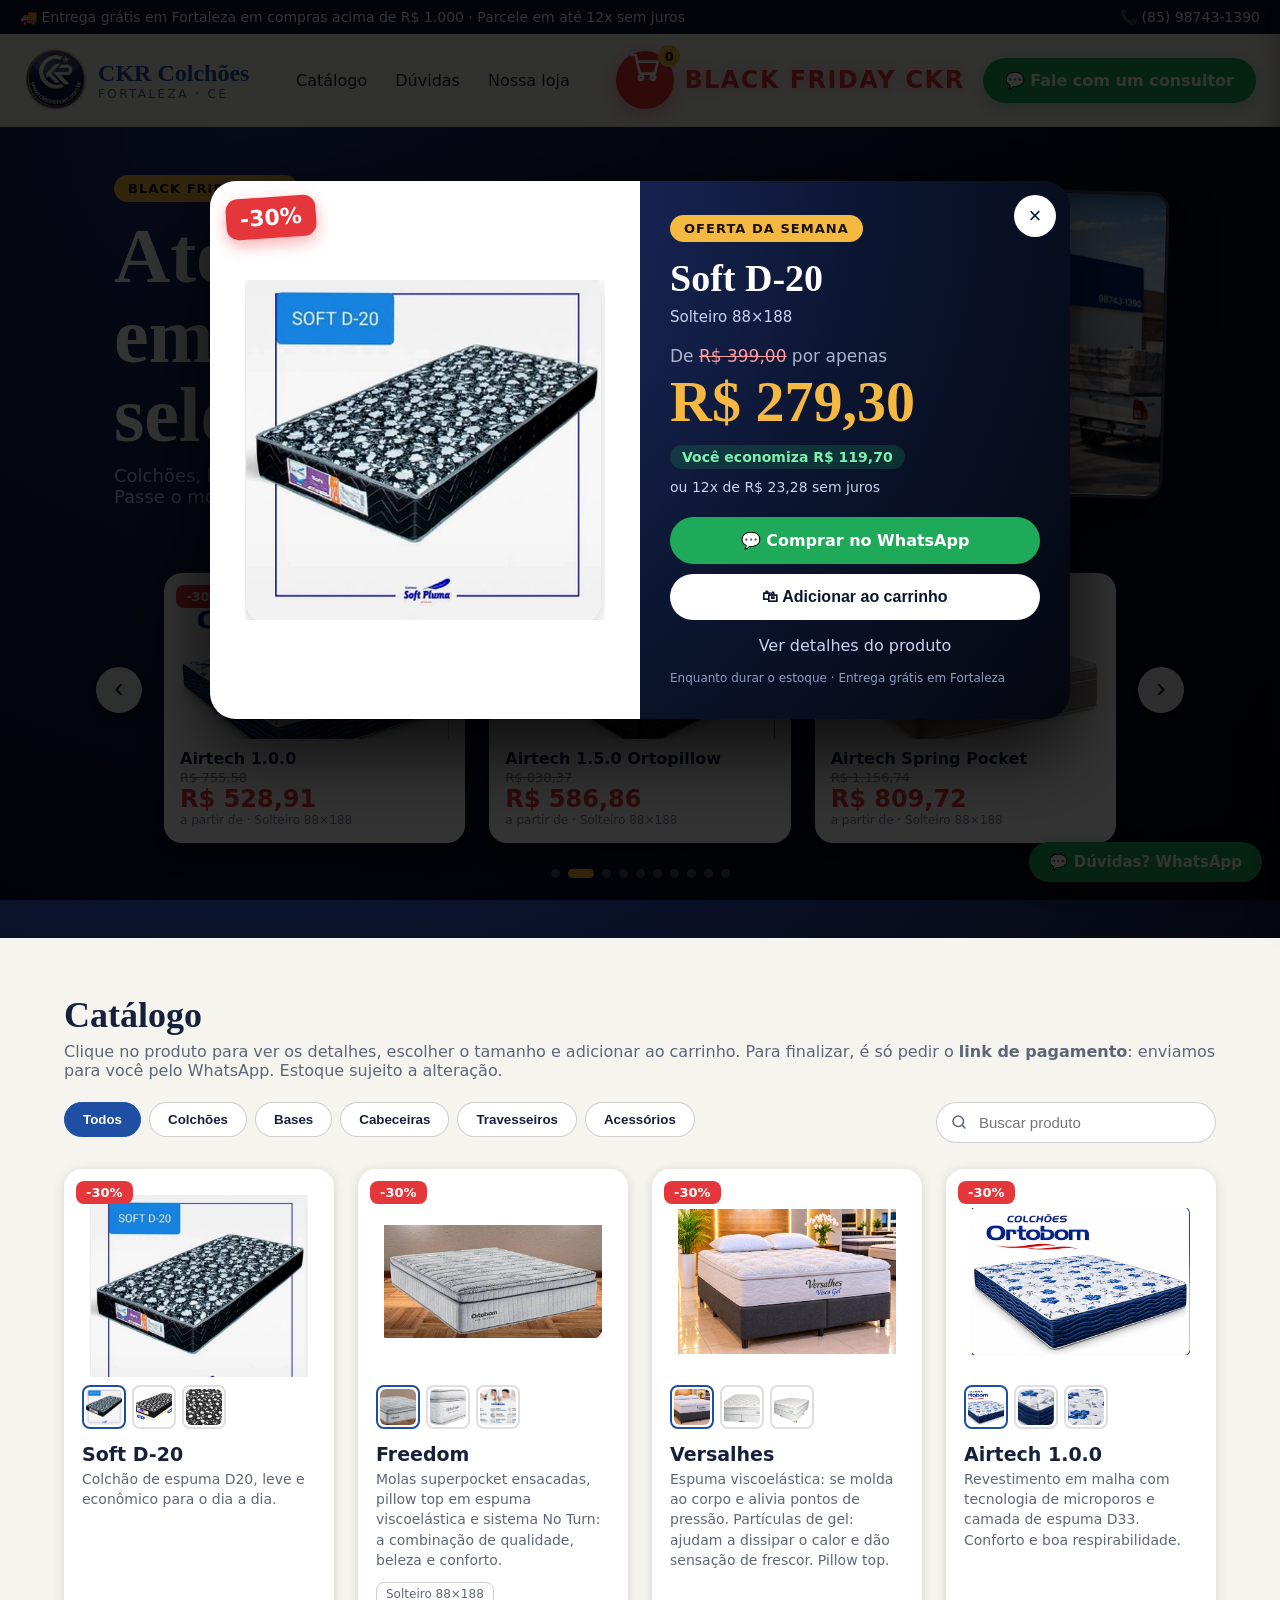
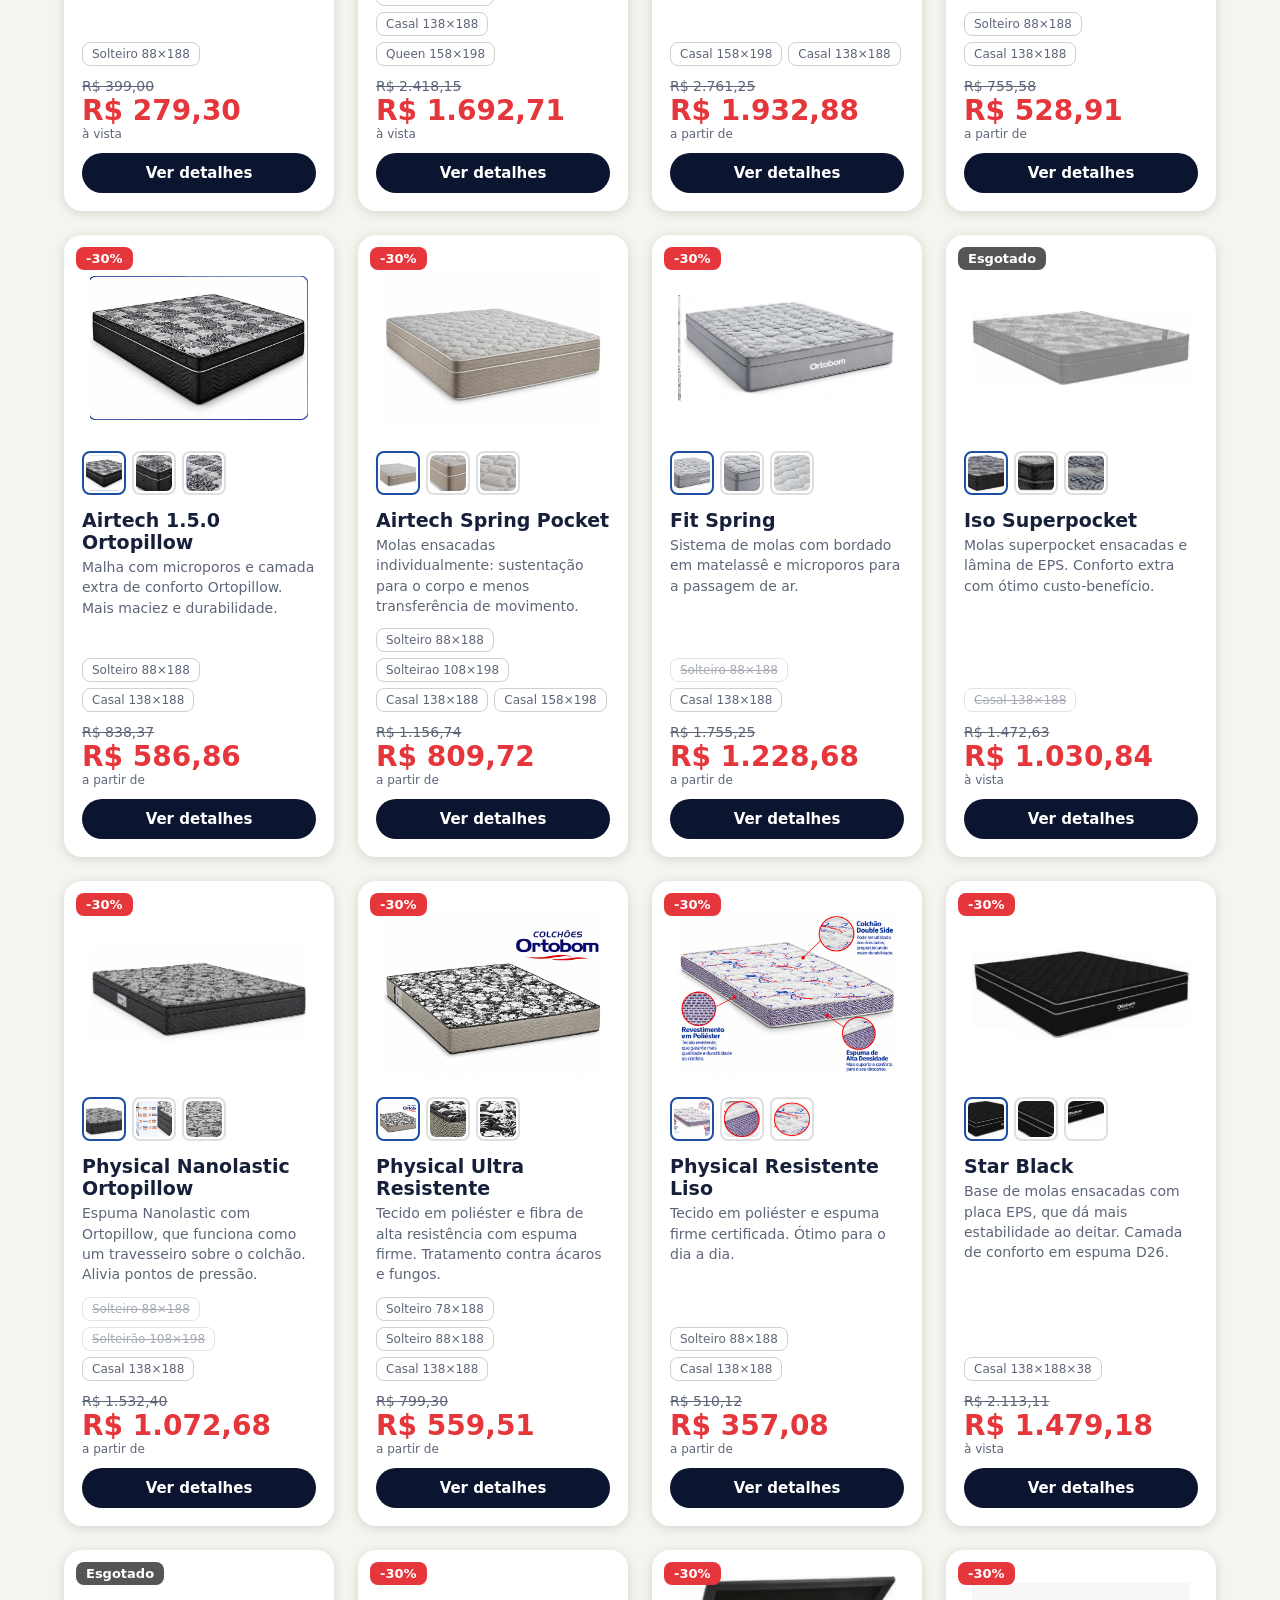
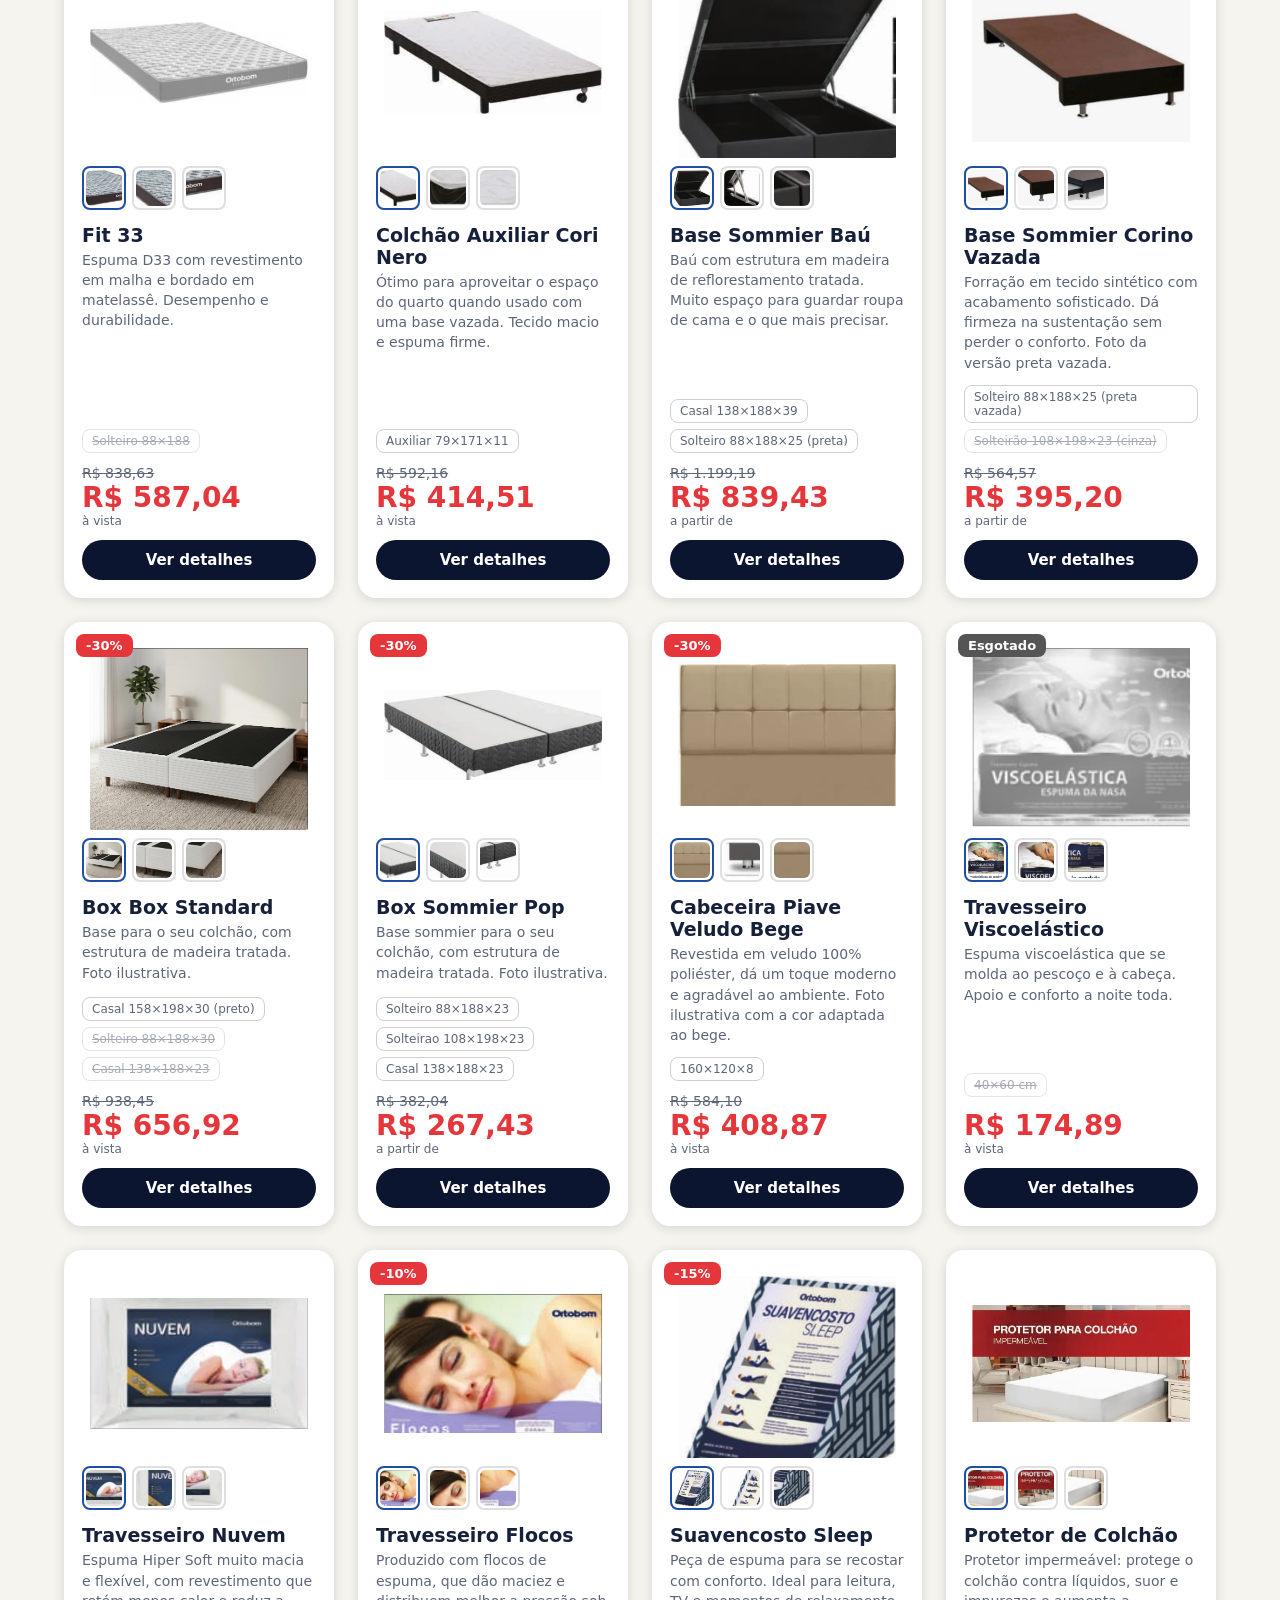
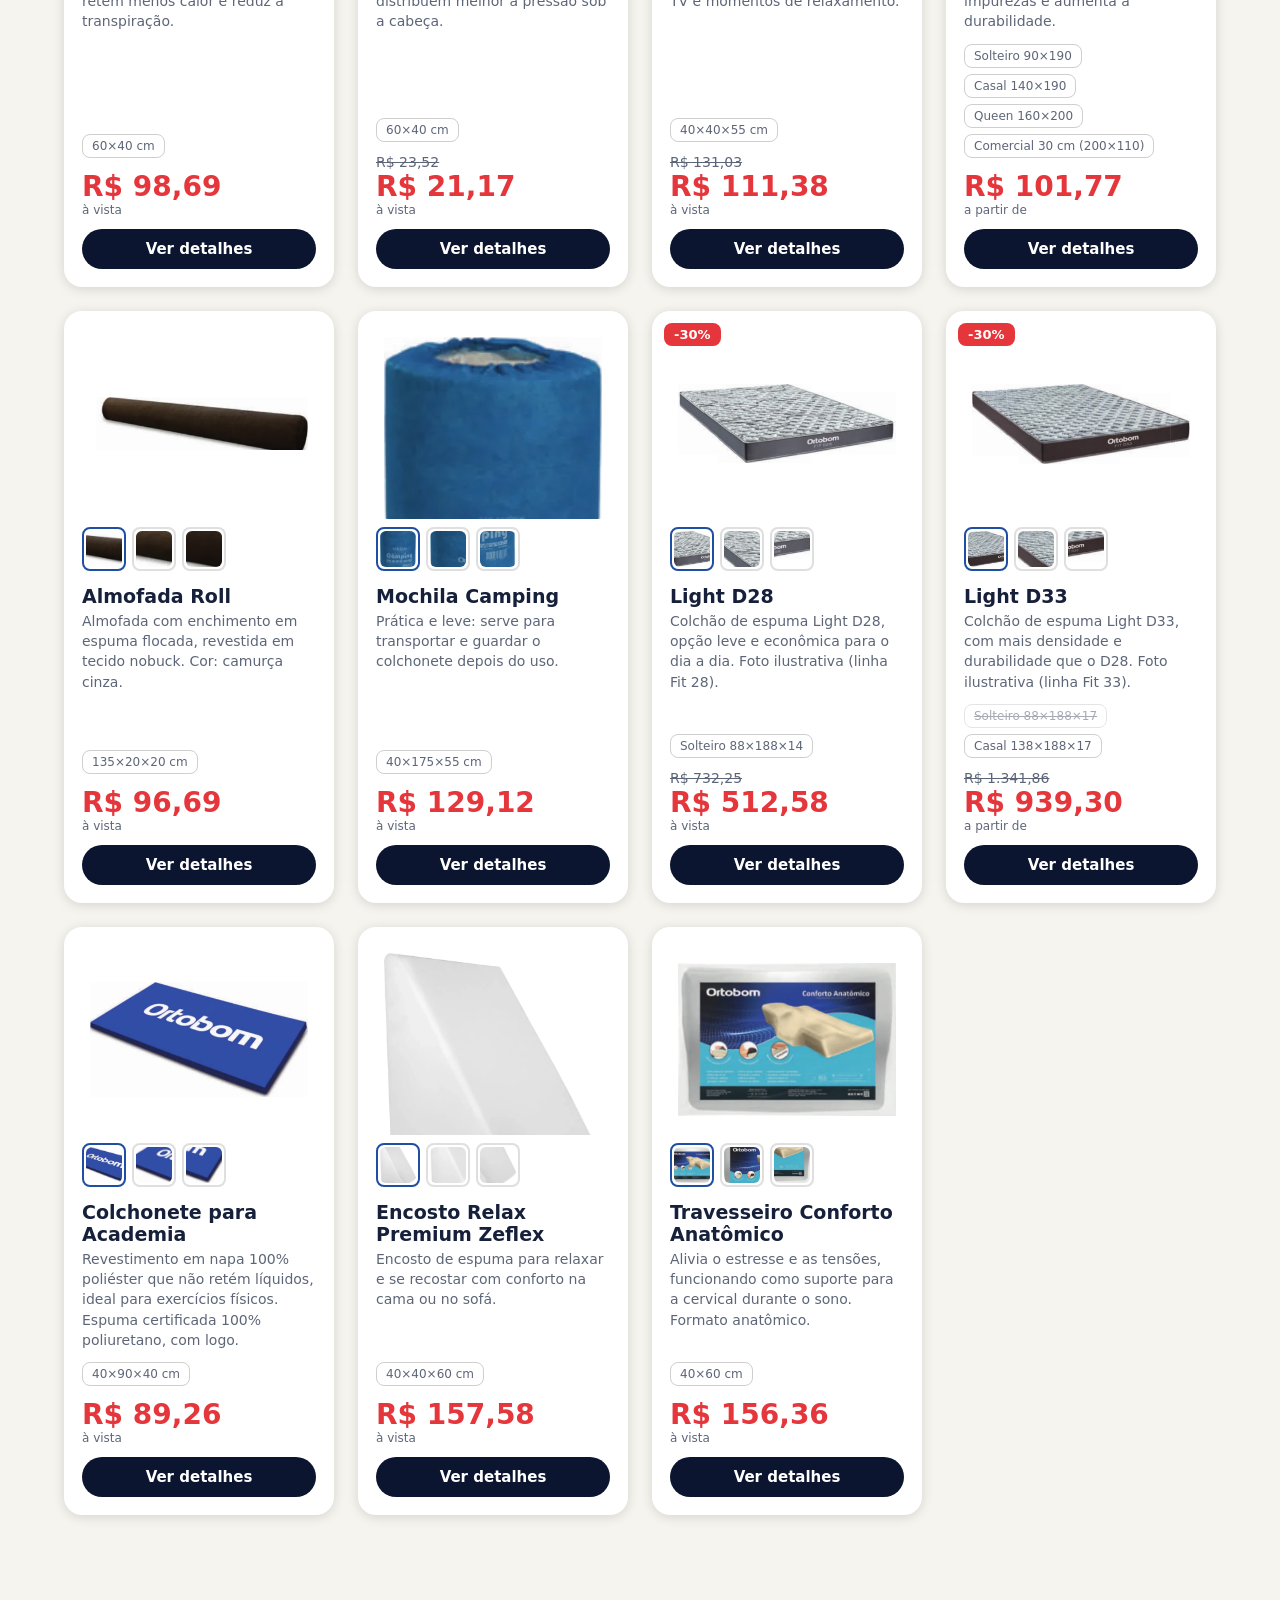
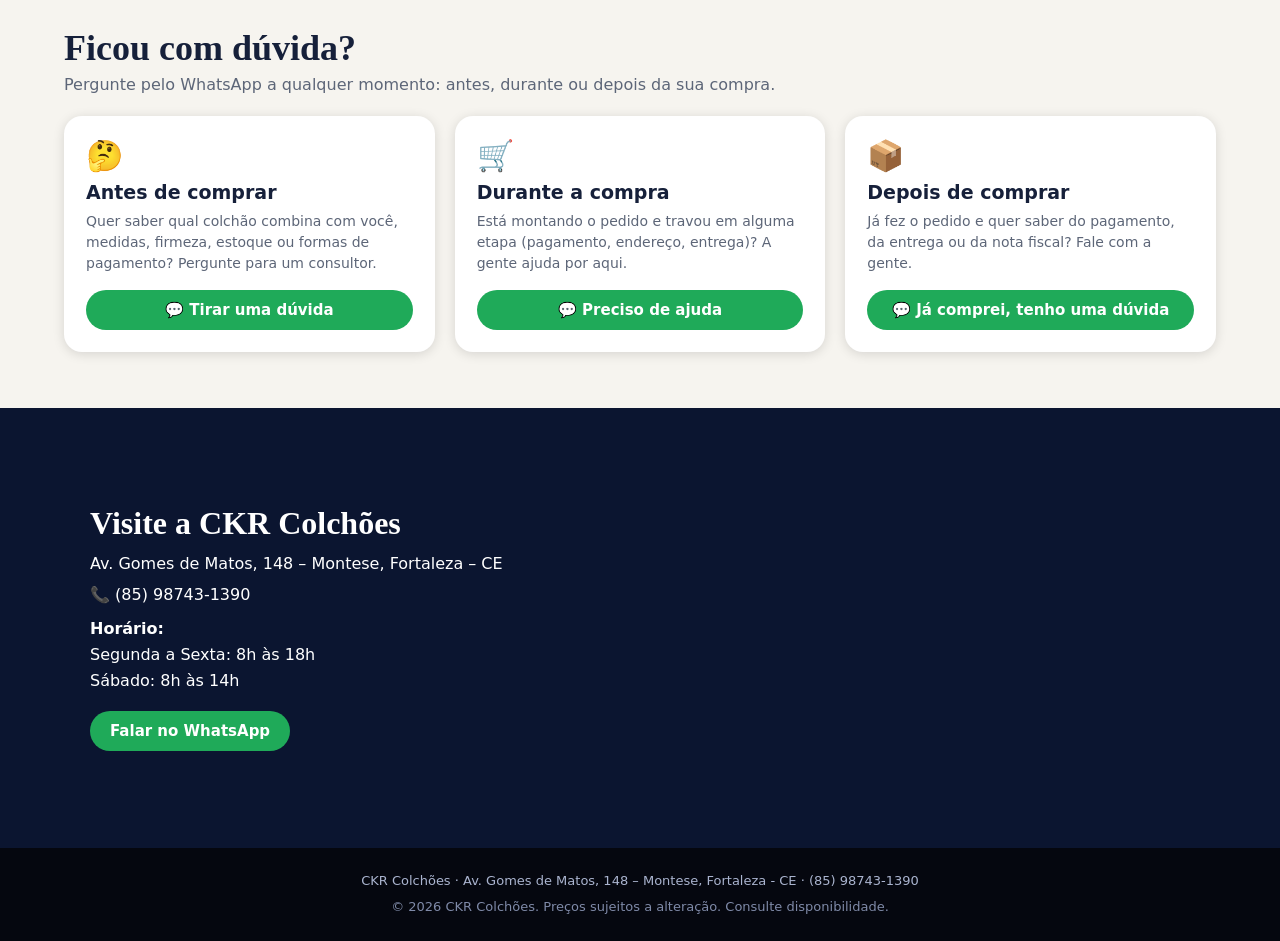
==== index.html @ 22bb83f3 "Update index.html" ====
<!DOCTYPE html>
<html lang="pt-BR">
<head>
<!-- Google tag (analytics) -->
<script async src="https://www.googletagmanager.com/gtm.js?id=GTM-58R76JRV"></script>
<script>
  window.dataLayer = window.dataLayer || [];
  function gtag(){dataLayer.push(arguments);}
  gtag('js', new Date());
</script>
<meta charset="utf-8">
<meta name="viewport" content="width=device-width, initial-scale=1">
<title>CKR Colchões | Black Friday em Fortaleza</title>
<meta name="description" content="Black Friday CKR Colchões: 30% de desconto em colchões, bases e travesseiros. Av. Gomes de Matos, 148 – Montese, Fortaleza.">
<style>
:root{--navy:#0b1530;--blue:#1e4fa3;--sky:#8bb6ff;--bg:#f6f4ef;--ink:#16203a;--gold:#f5b942;--red:#e5363b;--wa:#1faa59;--card:#fff;--muted:#5d6678}
@media(prefers-color-scheme:dark){:root{--bg:#0e1424;--ink:#e9edf7;--card:#171f35;--muted:#9aa5bf}}
*{box-sizing:border-box;margin:0}
html{scroll-behavior:smooth}
body{font-family:system-ui,-apple-system,"Segoe UI",Roboto,sans-serif;background:var(--bg);color:var(--ink)}
.top{background:var(--navy);color:#fff;font-size:14px;padding:9px 20px;display:flex;justify-content:space-between;gap:10px;flex-wrap:wrap}
header{display:flex;align-items:center;justify-content:space-between;gap:10px;padding:14px 24px;background:var(--bg);position:sticky;top:0;z-index:20;border-bottom:1px solid #8883}
.logo{font-family:Georgia,serif;font-weight:700;font-size:24px;color:var(--blue)}.logo small{display:block;font:12px system-ui;letter-spacing:.2em;color:var(--muted)}
.logo{display:flex;align-items:center;gap:10px}.logo-img{height:64px;width:auto;display:block}
nav a{margin:0 14px;color:var(--ink);text-decoration:none;font-weight:500}
.hr{display:flex;gap:10px;align-items:center}
.btn{display:inline-block;background:var(--wa);color:#fff;text-decoration:none;font-weight:700;padding:11px 20px;border-radius:99px;border:0;cursor:pointer;font-size:15px;text-align:center}
.btn.dark{background:var(--navy);color:#fff}
.cartbtn{position:relative;width:48px;height:48px;border-radius:50%;border:0;background:var(--navy);color:#fff;font-size:20px;cursor:pointer}
.cartbtn b{position:absolute;top:-4px;right:-4px;background:var(--red);font-size:12px;min-width:20px;height:20px;border-radius:99px;display:grid;place-items:center}
@media(max-width:800px){nav{display:none}}
/* Carrinho + Black Friday pulsando */
.bf{margin-right:8px;display:flex;align-items:center;gap:10px;background:none;border:0;cursor:pointer;padding:0;color:inherit;font:inherit}
.bf .cartbtn{width:58px;height:58px;background:var(--red);box-shadow:0 6px 18px #e5363b66;animation:pulsa 1.4s ease-in-out infinite}
.bf .cartbtn svg{width:32px;height:32px}
.bf .cartbtn b{background:var(--gold);color:#1a1200;top:-6px;right:-6px;min-width:22px;height:22px;font-size:13px}
.bftxt{font-weight:900;font-size:clamp(16px,2.4vw,24px);letter-spacing:.06em;text-transform:uppercase;color:var(--red);white-space:nowrap;animation:pulsatxt 1.4s ease-in-out infinite;text-shadow:0 0 14px #e5363b55}
@keyframes pulsa{0%,100%{transform:scale(1);box-shadow:0 0 0 0 #e5363b99}50%{transform:scale(1.1);box-shadow:0 0 0 12px #e5363b00}}
@keyframes pulsatxt{0%,100%{transform:scale(1);opacity:1}50%{transform:scale(1.08);opacity:.78}}
@media(prefers-reduced-motion:reduce){.bf .cartbtn,.bftxt{animation:none}}
.btn.cons{padding:13px 22px;font-size:16px;box-shadow:0 6px 16px #1faa5955}
@media(max-width:620px){header{padding:10px 12px}.logo{font-size:19px}.logo small{display:none}.bf .cartbtn{width:48px;height:48px}.bf .cartbtn svg{width:26px;height:26px}.btn.cons{padding:11px 14px;font-size:14px}.hr{gap:8px}}
@media(max-width:620px){header{flex-wrap:wrap;justify-content:center;row-gap:8px}.logo{width:100%;text-align:center}.hr{width:100%;flex-direction:column;align-items:stretch;gap:10px}.bf{justify-content:center;padding-top:6px}.btn.cons{width:100%}.bftxt{font-size:14px;letter-spacing:.03em}.bf{margin-right:0;gap:8px}.btn.cons{white-space:nowrap;padding:11px 12px;font-size:13px}}
@media(max-width:620px){.logo{justify-content:center}.logo-img{height:58px}}
.loja a.btn{color:#fff}
/* Miniaturas */
.thumbs{display:flex;gap:8px;margin-top:10px;flex-wrap:wrap}
.thumbs button{width:62px;height:62px;padding:3px;border:2px solid #8884;border-radius:10px;background:#fff;cursor:pointer;overflow:hidden;transition:border-color .2s,transform .2s}
.thumbs button:hover{transform:translateY(-2px);border-color:var(--sky)}
.thumbs button.on{border-color:var(--blue)}
.thumbs img{width:100%;height:100%;object-fit:cover;border-radius:6px;display:block}
.thumbs.sm{margin-top:8px;gap:6px}.thumbs.sm button{width:44px;height:44px;border-radius:8px;padding:2px}
.bigph .thumbs{position:absolute;left:0;right:0;bottom:-78px;justify-content:center;margin:0}
.bigwrap{margin-bottom:84px}
.bigph img{transition:opacity .2s}
.bigph>img.zoomed{width:100%;height:340px;object-fit:contain;mix-blend-mode:normal;max-height:none;image-rendering:auto}
/* Busca */
.barra{display:flex;gap:14px;align-items:flex-start;justify-content:space-between;flex-wrap:wrap;margin-bottom:26px}
.barra .filtros{margin-bottom:0;flex:1 1 auto}
.busca{flex:0 1 280px;margin-left:auto;position:relative}
.busca input{width:100%;padding:11px 16px 11px 42px;border-radius:99px;border:1px solid #8886;background:var(--card);color:var(--ink);font-size:15px;outline:none}
.busca input:focus{border-color:var(--blue);box-shadow:0 0 0 3px #1e4fa333}
.busca svg{position:absolute;left:14px;top:50%;transform:translateY(-50%);width:18px;height:18px;color:var(--muted);pointer-events:none}
.nada{grid-column:1/-1;text-align:center;color:var(--muted);padding:40px 0;font-size:17px}
@media(max-width:620px){.busca{flex:1 1 100%}}
/* Horário + rodapé */
.hor{margin:0 0 18px;line-height:1.6}
footer{background:#05070f;color:#aab4cf;text-align:center;font-size:13px;line-height:1.7;padding:22px 16px}
footer p+p{margin-top:4px;color:#7f8aa8}
/* BANNER BLACK */
.black{background:radial-gradient(circle at 20% 0,#24357a 0,var(--navy) 55%,#05070f);color:#fff;padding:48px 0 30px;overflow:hidden}
.black .intro{max-width:1100px;margin:0 auto 10px;padding:0 24px;display:flex;align-items:center;justify-content:space-between;gap:32px}
.fachada{width:min(420px,42%);border-radius:18px;border:3px solid #fff3;box-shadow:0 18px 44px #000a;flex-shrink:0;transform:rotate(1.5deg)}
@media(max-width:800px){.black .intro{flex-direction:column;align-items:flex-start}.fachada{width:100%;transform:none}}
.tag{display:inline-block;background:var(--gold);color:#1a1200;font-weight:800;padding:6px 14px;border-radius:99px;letter-spacing:.08em;font-size:13px}
.black h1{font-family:Georgia,serif;font-size:clamp(38px,7vw,78px);line-height:1.02;margin:14px 0 10px}
.black h1 em{color:var(--gold)}
.black p{max-width:560px;color:#c8d3f0;font-size:18px}
.stage{max-width:1000px;margin:0 auto;padding:56px 24px 20px;display:grid;grid-template-columns:repeat(3,1fr);gap:24px}
.dots{display:flex;justify-content:center;gap:8px;padding:6px 0 30px;flex-wrap:wrap}
.dots i{width:9px;height:9px;border-radius:99px;background:#fff4;transition:.3s}.dots i.on{background:var(--gold);width:26px}
@keyframes in{from{opacity:0;transform:translateY(34px) scale(.9)}}
.slide{animation:in .5s backwards;background:#fff;color:#16203a;border-radius:18px;padding:16px;position:relative;cursor:pointer;box-shadow:0 8px 24px #0006;transition:transform .35s cubic-bezier(.2,.8,.2,1),box-shadow .35s,filter .35s}
.slide:nth-child(2){animation-delay:.1s}.slide:nth-child(3){animation-delay:.2s}
.stage:hover .slide:not(:hover){filter:brightness(.7) saturate(.8)}
.slide:hover{transform:scale(1.14) translateY(-8px);z-index:5;box-shadow:0 26px 50px #000a}
.ph{height:150px;display:grid;place-items:center;overflow:hidden}
.ph img{max-width:100%;max-height:100%;mix-blend-mode:multiply;transition:transform .45s cubic-bezier(.2,.8,.2,1) .12s}
.slide:hover .ph img,.card:hover .ph img{transform:scale(1.22) translateY(-6px) rotate(-1.5deg)}
.off{position:absolute;top:12px;left:12px;background:var(--red);color:#fff;font-weight:800;font-size:13px;padding:4px 10px;border-radius:8px;z-index:2}
.slide h3{font-size:16px;margin:10px 0 2px}.slide .de{font-size:13px;color:#7a8296;text-decoration:line-through}
.slide .por{font-size:24px;font-weight:800;color:var(--red)}.slide small{display:block;color:#7a8296;font-size:12px}
@media(max-width:700px){.stage{gap:10px;padding:40px 10px 14px}.slide{padding:10px}.slide h3{font-size:12px}.slide .por{font-size:15px}.slide .de,.slide small{font-size:10px}.ph{height:80px}}
/* CATALOGO */
section{scroll-margin-top:90px;max-width:1200px;margin:0 auto;padding:56px 24px}
section h2{font-family:Georgia,serif;font-size:36px;margin-bottom:6px}
.sub{color:var(--muted);margin-bottom:22px}
.filtros{display:flex;gap:8px;flex-wrap:wrap;margin-bottom:26px}
.filtros button{border:1px solid #8886;background:var(--card);color:var(--ink);padding:9px 18px;border-radius:99px;cursor:pointer;font-weight:600}
.filtros button.on{background:var(--blue);color:#fff;border-color:var(--blue)}
.grid{display:grid;grid-template-columns:repeat(auto-fill,minmax(270px,1fr));gap:24px}
.card{background:var(--card);border-radius:18px;padding:18px;position:relative;box-shadow:0 2px 12px #0002;display:flex;flex-direction:column;cursor:pointer;transition:transform .35s cubic-bezier(.2,.8,.2,1),box-shadow .35s}
.card:hover{transform:scale(1.05) translateY(-6px);box-shadow:0 22px 44px #0004;z-index:3}
.card .ph{height:190px;background:#fff;border-radius:12px;padding:8px}
.card h3{font-size:19px;margin:14px 0 4px}.card p{color:var(--muted);font-size:14px;line-height:1.45;flex:1;margin-bottom:12px}
.tams{display:flex;gap:6px;flex-wrap:wrap;margin-bottom:12px}.tams span{border:1px solid #8886;border-radius:8px;padding:4px 9px;font-size:12px;color:var(--muted)}
.de{text-decoration:line-through;color:var(--muted);font-size:14px}.por{font-size:28px;font-weight:800;color:var(--red)}.consulte{font-size:20px;font-weight:800}
.ap{font-size:12px;color:var(--muted)}
.card .btn{margin-top:12px}
.loja{background:var(--navy);color:#fff;padding:50px 24px}.loja a{color:var(--sky)}
.loja .in{max-width:1100px;margin:0 auto;display:grid;grid-template-columns:1fr 1.4fr;gap:32px;align-items:center}
.loja iframe{width:100%;height:340px;border:0;border-radius:16px}
@media(max-width:800px){.loja .in{grid-template-columns:1fr}}
.fab{position:fixed;right:18px;bottom:18px;z-index:30;box-shadow:0 8px 20px #0005}
/* DETALHE DO PRODUTO */
.ov{position:fixed;inset:0;background:#000b;z-index:50;display:none;overflow-y:auto;padding:24px}
.ov.on{display:block}
.det{max-width:1150px;margin:0 auto;background:var(--bg);border-radius:24px;padding:28px;position:relative;animation:in .35s}
.x{position:absolute;top:14px;right:14px;width:42px;height:42px;border-radius:50%;border:0;background:var(--navy);color:#fff;font-size:22px;cursor:pointer;z-index:3}
.dg{display:grid;grid-template-columns:1.1fr 1fr;gap:36px}
@media(max-width:800px){.dg{grid-template-columns:1fr}.ov{padding:8px}.det{padding:16px;border-radius:16px}}
.bigph{background:#fff;border-radius:22px;display:grid;place-items:center;padding:24px;min-height:340px;position:relative}
.bigph img{max-width:100%;max-height:420px;mix-blend-mode:multiply}
.cat{letter-spacing:.3em;font-size:13px;font-weight:700;color:var(--blue);text-transform:uppercase}
.det h2{font-family:Georgia,serif;font-size:clamp(28px,4vw,44px);line-height:1.1;margin:10px 0 16px}
.tsel{display:flex;gap:8px;flex-wrap:wrap;margin-bottom:18px}
.tsel button{border:1px solid #8887;background:var(--card);color:var(--ink);padding:9px 14px;border-radius:10px;cursor:pointer;font-size:14px}
.tsel button.on{background:var(--navy);color:#fff;border-color:var(--navy)}
.pbox{background:var(--card);border:1px solid #8883;border-radius:22px;padding:22px}
.pbox .por{font-size:42px;font-family:Georgia,serif}
.pct{background:var(--gold);color:#1a1200;font-weight:800;font-size:13px;padding:3px 10px;border-radius:8px;margin-left:8px}
.pbox .acts{display:flex;gap:10px;flex-wrap:wrap;margin:16px 0 12px}.acts .btn{flex:1;min-width:160px}
.ent{font-size:14px;color:var(--muted)}
.specs{display:grid;grid-template-columns:1fr 1fr;gap:12px;margin-top:16px}
.specs div{background:var(--card);border:1px solid #8883;border-radius:14px;padding:12px 16px}.specs small{color:var(--muted);display:block;font-size:13px}.specs b{font-size:17px}
.sob{display:grid;grid-template-columns:1fr 1.2fr;gap:36px;margin-top:34px}
@media(max-width:800px){.sob{grid-template-columns:1fr}}
.sob h3{font-family:Georgia,serif;font-size:30px;margin-bottom:12px}.sob p{color:var(--muted);line-height:1.6;font-size:17px}
.difs{display:grid;grid-template-columns:1fr 1fr;gap:10px}
.difs div{background:var(--card);border:1px solid #8883;border-radius:14px;padding:14px;display:flex;gap:10px;align-items:center}
.difs i{flex:none;width:26px;height:26px;border-radius:50%;background:var(--navy);color:#fff;display:grid;place-items:center;font-style:normal;font-size:14px}
/* CARRINHO */
.dr{position:fixed;top:0;right:0;bottom:0;width:min(420px,100%);background:var(--bg);z-index:60;box-shadow:-10px 0 40px #0008;transform:translateX(105%);transition:transform .35s;display:flex;flex-direction:column}
.dr.on{transform:none}
.dr h3{font-family:Georgia,serif;font-size:26px;padding:20px}
.itens{flex:1;overflow-y:auto;padding:0 20px}
.it{display:grid;grid-template-columns:64px 1fr auto;gap:12px;align-items:center;padding:12px 0;border-bottom:1px solid #8883}
.it img{width:64px;height:48px;object-fit:contain;background:#fff;border-radius:8px;mix-blend-mode:multiply}
.it b{font-size:14px;display:block}.it small{color:var(--muted)}
.q{display:flex;gap:6px;align-items:center;margin-top:4px}.q button{width:26px;height:26px;border-radius:50%;border:1px solid #8886;background:var(--card);color:var(--ink);cursor:pointer}
.tot{padding:18px 20px;border-top:1px solid #8883}.tot .por{font-size:30px}
.vazio{color:var(--muted);padding:30px 0;text-align:center}
/* ESGOTADO + AVISO */
.off.esg{background:#555}
.card.esgotado .ph img{filter:grayscale(1);opacity:.55}
.tams span.sem{text-decoration:line-through;opacity:.55}
.esgmsg{color:var(--red);font-weight:700;margin-top:10px}
#toast{position:fixed;left:50%;bottom:28px;transform:translate(-50%,30px);background:var(--red);color:#fff;padding:13px 20px;border-radius:14px;font-weight:600;z-index:90;opacity:0;pointer-events:none;transition:.3s;max-width:min(92vw,420px);text-align:center;box-shadow:0 10px 30px #0006}
#toast.on{opacity:1;transform:translate(-50%,0)}
/* PAGAMENTO */
.tot{max-height:64vh;overflow-y:auto}
.pay{display:grid;gap:8px;margin:12px 0}
.po{display:flex;align-items:center;gap:10px;text-align:left;border:2px solid #8885;background:var(--card);color:var(--ink);border-radius:14px;padding:10px 14px;cursor:pointer;font:inherit;width:100%}
.po.on{border-color:var(--blue);box-shadow:0 0 0 3px #1e4fa333}
.po i{flex:none;width:18px;height:18px;border-radius:50%;border:2px solid #8886;display:grid;place-items:center}
.po.on i{border-color:var(--blue)}.po.on i::after{content:"";width:9px;height:9px;border-radius:50%;background:var(--blue)}
.po b{display:block;font-size:15px}.po small{display:block;color:var(--muted);font-size:12px;font-weight:400}
.po em{font-style:normal;background:var(--gold);color:#1a1200;font-weight:800;font-size:12px;padding:2px 8px;border-radius:8px;margin-left:6px}
.sug{margin:18px 0 6px}.sug h4{font-family:Georgia,serif;font-size:19px}.sug>small{color:var(--muted);display:block;margin:2px 0 6px}
.sg{display:grid;grid-template-columns:56px 1fr auto;gap:10px;align-items:center;padding:9px 0;border-bottom:1px dashed #8884}
.sg img{width:56px;height:44px;object-fit:contain;background:#fff;border-radius:8px;mix-blend-mode:multiply}
.sg b{font-size:13px;display:block}.sg small{color:var(--muted);font-size:12px;display:block}
.sg .add{border:0;background:var(--navy);color:#fff;border-radius:99px;padding:8px 13px;font-weight:700;cursor:pointer;font-size:13px;white-space:nowrap}
.stagewrap{position:relative;max-width:1100px;margin:0 auto}
.arr{position:absolute;top:50%;transform:translateY(-50%);width:46px;height:46px;border-radius:50%;border:0;background:#ffffffe6;color:var(--navy);font-size:28px;line-height:1;cursor:pointer;z-index:6;box-shadow:0 4px 14px #0007;display:grid;place-items:center;padding:0 0 3px;transition:background .2s,transform .2s}
.arr:hover{background:var(--gold);transform:translateY(-50%) scale(1.1)}
.arr.l{left:6px}.arr.r{right:6px}
@media(max-width:700px){.arr{width:34px;height:34px;font-size:22px}.arr.l{left:2px}.arr.r{right:2px}}
.garr{position:absolute;top:calc(50% - 20px);width:40px;height:40px;border-radius:50%;border:0;background:#0b1530d0;color:#fff;font-size:24px;line-height:1;cursor:pointer;z-index:2;display:grid;place-items:center;padding:0 0 3px}
.garr:hover{background:var(--blue)}.garr.l{left:10px}.garr.r{right:10px}
.lnk{background:none;border:0;color:var(--blue);font:inherit;cursor:pointer;margin-top:10px;width:100%;padding:6px}
/* OFERTA EM DESTAQUE (popup ao abrir o site) */
.ofv{position:fixed;inset:0;background:#000c;z-index:70;display:none;align-items:center;justify-content:center;padding:16px;overflow-y:auto}
.ofv.on{display:flex}
.ofc{position:relative;width:min(860px,100%);display:grid;grid-template-columns:1fr 1fr;background:radial-gradient(circle at 15% 0,#24357a 0,var(--navy) 60%,#05070f);color:#fff;border-radius:26px;overflow:hidden;box-shadow:0 30px 80px #000c;animation:in .45s cubic-bezier(.2,.8,.2,1)}
.ofc .x{background:#fff;color:var(--navy);z-index:4}
.ofimg{background:#fff;display:grid;place-items:center;padding:28px;position:relative;min-height:300px}
.ofimg img{max-width:100%;max-height:340px;mix-blend-mode:multiply;animation:flutua 3.2s ease-in-out infinite}
@keyframes flutua{0%,100%{transform:translateY(0)}50%{transform:translateY(-8px)}}
.ofsel{position:absolute;top:16px;left:16px;background:var(--red);color:#fff;font-weight:900;font-size:22px;padding:8px 14px;border-radius:12px;transform:rotate(-4deg);box-shadow:0 6px 16px #e5363b66}
.ofinfo{padding:34px 30px;display:flex;flex-direction:column;justify-content:center;gap:6px}
.ofinfo .tag{align-self:flex-start;animation:pulsatxt 1.6s ease-in-out infinite}
.ofinfo h2{font-family:Georgia,serif;font-size:clamp(26px,4vw,38px);line-height:1.1;margin:10px 0 2px;padding:0}
.ofinfo .oft{color:#c8d3f0;font-size:15px}
.ofde{margin-top:14px;font-size:17px;color:#aab4cf}.ofde s{color:#ff9a9d}
.ofpor{font-family:Georgia,serif;font-size:clamp(40px,7vw,58px);font-weight:800;color:var(--gold);line-height:1.05}
.ofeco{display:inline-block;background:#1faa5933;color:#7df0ae;font-weight:700;font-size:14px;padding:4px 12px;border-radius:99px;margin:6px 0 4px;align-self:flex-start}
.ofcond{color:#c8d3f0;font-size:14px}
.ofacts{display:grid;gap:10px;margin-top:16px}
.ofacts .btn{padding:14px 20px;font-size:16px}
.ofacts .lnk{color:#c8d3f0;margin-top:0}
.ofrod{color:#8f9bbd;font-size:12px;margin-top:4px}
@media(max-width:720px){.ofc{grid-template-columns:1fr;margin:auto}.ofimg{min-height:0;padding:44px 18px 14px}.ofimg img{max-height:200px}.ofinfo{padding:20px 20px 24px}}
@media(prefers-reduced-motion:reduce){.ofimg img,.ofinfo .tag{animation:none}}
/* Mini oferta no canto */
.ofmini{position:fixed;left:16px;bottom:16px;z-index:35;display:flex;align-items:center;background:var(--navy);color:#fff;border-radius:16px;box-shadow:0 10px 30px #0008;border:2px solid var(--gold);transform:translateY(140%);opacity:0;pointer-events:none;transition:transform .45s cubic-bezier(.2,.8,.2,1),opacity .3s;max-width:min(280px,calc(100vw - 100px))}
.ofmini.on{transform:none;opacity:1;pointer-events:auto}
.ofmini .mb{display:flex;gap:10px;align-items:center;background:none;border:0;color:inherit;font:inherit;cursor:pointer;padding:8px 12px 8px 8px;text-align:left}
.ofmini img{width:54px;height:54px;object-fit:contain;background:#fff;border-radius:10px;flex:none}
.ofmini span{display:grid;line-height:1.2}
.ofmini small{color:var(--gold);font-weight:800;font-size:10px;letter-spacing:.08em;text-transform:uppercase}
.ofmini b{font-size:14px}
.ofmini em{font-style:normal;font-weight:800;color:var(--gold);font-size:17px}
.ofmini .mx{position:absolute;top:-10px;right:-10px;width:24px;height:24px;border-radius:50%;border:0;background:#fff;color:var(--navy);font-size:15px;line-height:1;cursor:pointer;box-shadow:0 2px 8px #0006}
/* DÚVIDAS PELO WHATSAPP */
.btn.ask{background:transparent;color:var(--ink);border:2px solid var(--wa);padding:9px 18px;font-size:14px}
.btn.ask:hover{background:#1faa5922}
.loja a.btn.ask{color:#fff}
.dvs{display:grid;grid-template-columns:repeat(auto-fit,minmax(250px,1fr));gap:20px}
.dv{background:var(--card);border-radius:18px;padding:22px;box-shadow:0 2px 12px #0002;display:flex;flex-direction:column;gap:8px}
.dv .ic{font-size:30px}
.dv h3{font-size:19px}
.dv p{color:var(--muted);font-size:14px;line-height:1.5;flex:1}
.dv .btn{margin-top:8px}
/* FORMULÁRIO DE FECHAMENTO */
.dr.form .itens{display:none}
.dr.form .tot{max-height:none;flex:1;overflow-y:auto}
.fform{display:grid;gap:10px;padding-bottom:20px}
.fform h4{font-family:Georgia,serif;font-size:19px;margin-top:8px}
.fld{display:grid;gap:4px}
.fld span{font-size:13px;color:var(--muted);font-weight:600}
.fld input,.fld select{width:100%;padding:11px 12px;border-radius:12px;border:1px solid #8886;background:var(--card);color:var(--ink);font-size:15px;outline:none}
.fld input:focus,.fld select:focus{border-color:var(--blue);box-shadow:0 0 0 3px #1e4fa333}
.fld input[readonly]{opacity:.75}
.f2{display:grid;grid-template-columns:1fr 1fr;gap:10px}
.cepst{color:var(--muted);font-size:12px;min-height:14px}
.aviso{border-radius:14px;padding:12px 14px;font-size:14px;line-height:1.5;background:var(--card);border:1px solid #8883}
.aviso.ok{border-color:var(--wa);background:#1faa5922}
.aviso.no{border-color:var(--red);background:#e5363b1f}
.radios{display:flex;gap:18px;font-size:15px}
.radios label{display:flex;gap:6px;align-items:center;cursor:pointer}
.resumo{background:var(--card);border:1px solid #8883;border-radius:14px;padding:12px 14px;font-size:14px}
.resumo b{font-size:18px}
/* LINK DE PAGAMENTO */
.aviso.link{border-color:var(--gold);background:#f5b94226;margin:10px 0}
.aviso.link b{color:var(--ink)}
.aviso.link ol{padding-left:18px;margin-top:6px}
.fim{text-align:center;display:grid;gap:12px;padding:6px 0 20px}
.fim .ico{font-size:46px}
.fim h4{font-family:Georgia,serif;font-size:24px}
.fim p{font-size:14px;color:var(--muted);line-height:1.5}
.fim .aviso{text-align:left}
/* PARCELAS DO CARTÃO */
.parcs{margin:0 0 12px}
</style>
</head>
<body>
<div class="top"><span>🚚 Entrega grátis em Fortaleza em compras acima de R$ 1.000 · Parcele em até <span id="parc">12</span>x sem juros</span><span id="tel"></span></div>
<header>
  <div class="logo"><img src="img/logo-ckr-3d.webp" alt="Logo CKR Colchões" class="logo-img"><span>CKR Colchões<small>FORTALEZA · CE</small></span></div>
  <nav><a href="#catalogo">Catálogo</a><a href="#duvidas">Dúvidas</a><a href="#loja">Nossa loja</a></nav>
  <div class="hr">
    <button class="bf" id="cartbtn" aria-label="Abrir carrinho — Black Friday CKR">
      <span class="cartbtn"><svg viewBox="0 0 24 24" fill="none" stroke="currentColor" stroke-width="2" stroke-linecap="round" stroke-linejoin="round" aria-hidden="true"><circle cx="9" cy="20" r="1.6"/><circle cx="18" cy="20" r="1.6"/><path d="M2 3h3l2.7 12.4a2 2 0 0 0 2 1.6h8.1a2 2 0 0 0 2-1.5L21.5 8H6"/></svg><b id="cnt">0</b></span>
      <span class="bftxt">Black Friday CKR</span>
    </button>
    <a class="btn cons" id="wa-top" target="_blank" rel="noopener">💬 Fale com um consultor</a>
  </div>
</header>

<div class="black">
  <div class="intro">
    <div>
      <span class="tag">BLACK FRIDAY CKR</span>
      <h1>Até <em id="pct">30%</em> OFF<br>em produtos selecionados</h1>
      <p>Colchões, bases e travesseiros com preço de Black Friday. Passe o mouse para parar e clique para ver o produto.</p>
    </div>
    <img class="fachada" src="img/fachada.webp" alt="Fachada da loja CKR Colchões em Fortaleza">
  </div>
  <div class="stagewrap"><button type="button" class="arr l" id="ant" aria-label="Produtos anteriores">‹</button><div class="stage" id="stage"></div><button type="button" class="arr r" id="prox" aria-label="Próximos produtos">›</button></div>
  <div class="dots" id="dots"></div>
</div>

<section id="catalogo">
  <h2>Catálogo</h2>
  <p class="sub">Clique no produto para ver os detalhes, escolher o tamanho e adicionar ao carrinho. Para finalizar, é só pedir o <b>link de pagamento</b>: enviamos para você pelo WhatsApp. Estoque sujeito a alteração.</p>
  <div class="barra">
    <div class="filtros" id="filtros"></div>
    <label class="busca"><svg viewBox="0 0 24 24" fill="none" stroke="currentColor" stroke-width="2" stroke-linecap="round" aria-hidden="true"><circle cx="11" cy="11" r="7"/><path d="m20 20-3.5-3.5"/></svg><input id="busca" type="search" placeholder="Buscar produto" aria-label="Buscar produto" autocomplete="off"></label>
  </div>
  <div class="grid" id="grid"></div>
</section>

<section id="duvidas">
  <h2>Ficou com dúvida?</h2>
  <p class="sub">Pergunte pelo WhatsApp a qualquer momento: antes, durante ou depois da sua compra.</p>
  <div class="dvs">
    <div class="dv"><span class="ic">🤔</span><h3>Antes de comprar</h3><p>Quer saber qual colchão combina com você, medidas, firmeza, estoque ou formas de pagamento? Pergunte para um consultor.</p><a class="btn" id="wa-d1" target="_blank" rel="noopener">💬 Tirar uma dúvida</a></div>
    <div class="dv"><span class="ic">🛒</span><h3>Durante a compra</h3><p>Está montando o pedido e travou em alguma etapa (pagamento, endereço, entrega)? A gente ajuda por aqui.</p><a class="btn" id="wa-d2" target="_blank" rel="noopener">💬 Preciso de ajuda</a></div>
    <div class="dv"><span class="ic">📦</span><h3>Depois de comprar</h3><p>Já fez o pedido e quer saber do pagamento, da entrega ou da nota fiscal? Fale com a gente.</p><a class="btn" id="wa-d3" target="_blank" rel="noopener">💬 Já comprei, tenho uma dúvida</a></div>
  </div>
</section>

<div class="loja" id="loja"><div class="in">
  <div>
    <h2 style="font-family:Georgia,serif;font-size:32px">Visite a CKR Colchões</h2>
    <p style="margin:12px 0" id="end"></p>
    <p style="margin-bottom:12px" id="tel2"></p>
    <p class="hor"><b>Horário:</b><br>Segunda a Sexta: 8h às 18h<br>Sábado: 8h às 14h</p>
    <a class="btn" id="wa-loja" target="_blank" rel="noopener">Falar no WhatsApp</a>
  </div>
  <iframe id="mapa" title="Mapa da loja CKR Colchões" loading="lazy" referrerpolicy="no-referrer-when-downgrade"></iframe>
</div></div>
<footer>
  <p>CKR Colchões · Av. Gomes de Matos, 148 – Montese, Fortaleza - CE · (85) 98743-1390</p>
  <p>© 2026 CKR Colchões. Preços sujeitos a alteração. Consulte disponibilidade.</p>
</footer>
<a class="btn fab" id="wa-fab" target="_blank" rel="noopener">💬 Dúvidas? WhatsApp</a>

<div class="ov" id="ov"><div class="det" id="det"></div></div>
<aside class="dr" id="dr">
  <button class="x" id="drx" aria-label="Fechar">×</button>
  <h3>Seu carrinho</h3><div class="itens" id="itens"></div>
  <div class="tot" id="tot"></div>
</aside>

<script src="produtos.js"></script>
<script src="miniaturas.js"></script>
<script>
const $=id=>document.getElementById(id);
const R=v=>v.toLocaleString("pt-BR",{style:"currency",currency:"BRL"});
/* Desconto por produto: usa p.desconto se existir (0 = sem desconto); senão, o DESCONTO geral */
const descP=p=>(p&&p.desconto!=null)?p.desconto:DESCONTO;
const novo=(v,p)=>Math.round(v*(100-descP(p)))/100;
const wa=t=>`https://wa.me/${LOJA.whatsapp}?text=${encodeURIComponent(t)}`;
const foto=p=>`img/${p.img.includes(".")?p.img:p.img+".webp"}`;
const CATS={todos:"Todos",colchao:"Colchões",base:"Bases",cabeceira:"Cabeceiras",travesseiro:"Travesseiros",acessorio:"Acessórios"};
const comPreco=p=>p.tamanhos.filter(t=>t[1]!=null);
const menor=p=>{const c=comPreco(p),d=c.filter(t=>!esgT(t)),l=d.length?d:c;return l.length?l.reduce((a,b)=>a[1]<b[1]?a:b):null};
const norm=s=>(s||"").normalize("NFD").replace(/[\u0300-\u036f]/g,"").toLowerCase();
const fotos=p=>[foto(p),...((typeof MINIS!=="undefined"&&MINIS[p.img])||[]).map(n=>"img/mini/"+n)];
const thumbs=(p,cls,alvo)=>`<div class="thumbs ${cls}">${fotos(p).map((f,j)=>`<button type="button" class="${j==0?"on":""}" data-f="${f}" aria-label="Foto ${j+1} de ${p.nome}"><img src="${f}" alt="" loading="lazy"></button>`).join("")}</div>`;
function trocar(btn,seletor){const box=btn.closest(seletor);const img=box.querySelector(".ph img, .bigph img");img.src=btn.dataset.f;img.classList.toggle("zoomed",btn.parentElement.firstElementChild!==btn);btn.parentElement.querySelectorAll("button").forEach(b=>b.classList.toggle("on",b==btn));}
const off=p=>descP(p)?`<span class="off">-${descP(p)}%</span>`:"";
/* Pagamento: lê as configurações do produtos.js (com valores padrão se faltarem) */
const PARC=(typeof PARCELAS!=="undefined"&&PARCELAS>0)?PARCELAS:12;   // nº MÁXIMO de parcelas sem juros no cartão de crédito
$("parc").textContent=PARC;
const PIXD=(typeof DESCONTO_PIX!=="undefined"&&DESCONTO_PIX>0)?DESCONTO_PIX:0;   // 0 = sem desconto no Pix
const pixv=v=>Math.round(v*(100-PIXD))/100;
/* Estoque: 0 = esgotado | null = não informado (sem limite) */
const esgT=t=>t[3]!=null&&t[3]<=0;
const esgP=p=>p.tamanhos.every(esgT);
let _tt;function aviso(m){let el=$("toast");if(!el){el=document.createElement("div");el.id="toast";el.setAttribute("role","alert");document.body.append(el)}el.textContent=m;el.classList.add("on");clearTimeout(_tt);_tt=setTimeout(()=>el.classList.remove("on"),5000);}

$("tel").textContent="📞 "+LOJA.telefone;$("tel2").textContent="📞 "+LOJA.telefone;$("end").textContent=LOJA.endereco;
$("mapa").src="https://www.google.com/maps?q="+encodeURIComponent(LOJA.endereco)+"&output=embed";
$("pct").textContent=DESCONTO+"%";
["wa-top","wa-fab","wa-loja"].forEach(i=>$(i).href=wa("Olá! Vim pelo site da CKR Colchões."));
/* Dúvidas pelo WhatsApp: antes, durante e depois da compra */
$("wa-d1").href=wa("Olá! Estou vendo o site da CKR Colchões e tenho uma dúvida antes de comprar.");
$("wa-d2").href=wa("Olá! Estou fazendo um pedido pelo site da CKR Colchões e preciso de ajuda.");
$("wa-d3").href=wa("Olá! Já fiz um pedido na CKR Colchões e tenho uma dúvida sobre ele.");
const askBtn=(msg,txt)=>`<a class="btn ask" style="display:block" target="_blank" rel="noopener" href="${wa(msg)}">${txt}</a>`;

/* ---------- Banner (3 em 3) ---------- */
const BANNER=PRODUTOS.map((p,i)=>i).filter(i=>menor(PRODUTOS[i])&&!esgP(PRODUTOS[i]));
const grupos=[];for(let i=0;i<BANNER.length;i+=3)grupos.push(BANNER.slice(i,i+3));
let g=0,pausado=false;
const slide=i=>{const p=PRODUTOS[i],t=menor(p);return `<div class="slide" data-i="${i}">${off(p)}
<div class="ph"><img src="${foto(p)}" alt="${p.nome}"></div><h3>${p.nome}</h3>
${descP(p)?`<div class="de">${R(t[1])}</div>`:""}<div class="por">${R(novo(t[1],p))}</div><small>${comPreco(p).length>1?"a partir de · ":""}${t[0]}</small></div>`};
$("dots").innerHTML=grupos.map(()=>"<i></i>").join("");
function banner(){$("stage").innerHTML=grupos[g].map(slide).join("");[...$("dots").children].forEach((d,k)=>d.classList.toggle("on",k==g));}
banner();
let _pz;const ir=d=>{g=(g+d+grupos.length)%grupos.length;banner();pausado=true;clearTimeout(_pz);_pz=setTimeout(()=>pausado=false,6000)};
$("ant").onclick=()=>ir(-1);$("prox").onclick=()=>ir(1);
if(grupos.length<2){$("ant").style.display="none";$("prox").style.display="none"}
$("stage").onmouseenter=()=>pausado=true;$("stage").onmouseleave=()=>pausado=false;
$("stage").ontouchstart=()=>pausado=true;$("stage").ontouchend=()=>setTimeout(()=>pausado=false,2500);
setInterval(()=>{if(pausado||$("ov").classList.contains("on"))return;g=(g+1)%grupos.length;banner();},BANNER_SEGUNDOS*1000);
$("stage").onclick=e=>{const s=e.target.closest(".slide");if(s)abrir(+s.dataset.i);};

/* ---------- Catálogo ---------- */
function card(p,i){const t=menor(p),el=document.createElement("article");el.className="card"+(esgP(p)?" esgotado":"");el.dataset.i=i;
  el.innerHTML=`${esgP(p)?'<span class="off esg">Esgotado</span>':t?off(p):""}<div class="ph"><img src="${foto(p)}" alt="${p.nome}" loading="lazy"></div>${thumbs(p,"sm")}<h3>${p.nome}</h3><p>${p.desc}</p>
  <div class="tams">${p.tamanhos.map(x=>`<span${esgT(x)?' class="sem"':''}>${x[0]}</span>`).join("")}</div>
  ${t?`${descP(p)?`<div class="de">${R(t[1])}</div>`:""}<div class="por">${R(novo(t[1],p))}</div><div class="ap">${comPreco(p).length>1?"a partir de":"à vista"}</div>`:`<div class="consulte">Consulte o preço</div>`}
  <span class="btn dark">Ver detalhes</span>`;return el;}
let catAtual="todos";
function mostrar(c=catAtual){catAtual=c;const q=norm($("busca").value.trim());$("grid").innerHTML="";let n=0;
  PRODUTOS.forEach((p,i)=>{if((c=="todos"||p.cat==c)&&(!q||q.split(/\s+/).every(w=>norm(p.nome+" "+p.desc+" "+CATS[p.cat]).includes(w)))){$("grid").append(card(p,i));n++}});
  if(!n)$("grid").innerHTML=`<div class="nada">Nenhum produto encontrado${q?` para "${$("busca").value.trim().replace(/</g,"&lt;")}"`:""}. <br>Fale com um consultor pelo WhatsApp!</div>`;
  document.querySelectorAll("#filtros button").forEach(b=>b.classList.toggle("on",b.dataset.c==c));}
$("busca").oninput=()=>mostrar();
$("filtros").innerHTML=Object.entries(CATS).filter(([k])=>k=="todos"||PRODUTOS.some(p=>p.cat==k)).map(([k,v])=>`<button data-c="${k}">${v}</button>`).join("");
$("filtros").onclick=e=>{if(e.target.dataset.c)mostrar(e.target.dataset.c)};
$("grid").onclick=e=>{const t=e.target.closest(".thumbs button");if(t){e.stopPropagation();trocar(t,".card");return}const c=e.target.closest(".card");if(c)abrir(+c.dataset.i)};
mostrar("todos");

/* ---------- Detalhe do produto ---------- */
function abrir(i,k=0){const p=PRODUTOS[i],t=p.tamanhos[k],pr=t[1]!=null?novo(t[1],p):null;
  const disp=esgT(t)?"Esgotado":t[3]==null?"Consulte":t[3]<=2?`Últimas ${t[3]} un.`:"Em estoque";
  $("det").innerHTML=`<button class="x" onclick="fechar()" aria-label="Fechar">×</button>
  <div class="dg"><div class="bigwrap"><div class="bigph">${esgT(t)?'<span class="off esg">Esgotado</span>':pr!=null?off(p):""}<img src="${foto(p)}" alt="${p.nome}">${fotos(p).length>1?'<button type="button" class="garr l" data-d="-1" aria-label="Foto anterior">‹</button><button type="button" class="garr r" data-d="1" aria-label="Próxima foto">›</button>':""}${thumbs(p,"")}</div></div>
  <div><div class="cat">${CATS[p.cat]}</div><h2>${p.nome}</h2>
  ${p.tamanhos.length>1?`<div class="tsel">${p.tamanhos.map((x,j)=>`<button class="${j==k?"on":""}" onclick="abrir(${i},${j})">${x[0]}${esgT(x)?" · esgotado":""}</button>`).join("")}</div>`:`<div class="cat" style="color:var(--muted);letter-spacing:.05em;margin-bottom:16px">${t[0]}</div>`}
  <div class="pbox">${pr!=null?`${descP(p)?`<span class="de">${R(t[1])}</span><span class="pct">-${descP(p)}%</span>`:""}<div class="por">${R(pr)}</div>
    <div class="ent">ou <b>${PARC}x de ${R(pr/PARC)}</b> sem juros${PIXD?` · <b>${R(pixv(pr))}</b> no Pix (-${PIXD}%)`:""}</div>`:`<div class="consulte">Preço sob consulta</div><div class="ent">Fale com a gente pelo WhatsApp.</div>`}
    ${esgT(t)?`<div class="esgmsg">Esgotado no momento. Chame a gente e avisamos quando chegar.</div>`:""}
    <div class="acts">${esgT(t)?`<a class="btn" target="_blank" rel="noopener" href="${wa(`Olá! O ${p.nome} (${t[0]}) está esgotado no site. Podem me avisar quando chegar? Ref. ${t[2]}`)}">🔔 Avise-me quando chegar</a>`:`${pr!=null?`<button class="btn dark" onclick="add(${i},${k})">🛍 Adicionar ao carrinho</button>`:""}
    <a class="btn" target="_blank" rel="noopener" href="${wa(`Olá! Quero o ${p.nome} (${t[0]})${pr!=null?" por "+R(pr):""}. Ref. ${t[2]}`)}">${pr!=null?"Comprar no WhatsApp":"Consultar preço no WhatsApp"}</a>`}</div>
    ${askBtn(`Olá! Tenho uma dúvida sobre o ${p.nome} (${t[0]}). Ref. ${t[2]}`,"❓ Tirar dúvida sobre este produto")}
    <div class="ent" style="margin-top:12px">🚚 Entrega grátis em Fortaleza em compras acima de R$ 1.000</div></div>
  <div class="specs"><div><small>Medida</small><b>${t[0]}</b></div><div><small>Referência</small><b>${t[2]}</b></div><div><small>Disponibilidade</small><b>${disp}</b></div></div></div></div>
  <div class="sob"><div><h3>Sobre o produto</h3><p>${p.desc}</p></div>
  <div><h3>Diferenciais</h3><div class="difs">${(p.dif||[]).map(d=>`<div><i>✓</i>${d}</div>`).join("")}</div></div></div>`;
  $("ov").classList.add("on");document.body.style.overflow="hidden";$("ov").scrollTop=0;}
$("det").onclick=e=>{const a=e.target.closest(".garr");if(a){const bt=[...a.closest(".bigph").querySelectorAll(".thumbs button")],n=bt.findIndex(b=>b.classList.contains("on"));trocar(bt[(n+(+a.dataset.d)+bt.length)%bt.length],".bigph");return}const t=e.target.closest(".thumbs button");if(t)trocar(t,".bigph")};
function fechar(){$("ov").classList.remove("on");document.body.style.overflow="";}
$("ov").onclick=e=>{if(e.target.id=="ov")fechar()};
document.addEventListener("keydown",e=>{if(e.key=="Escape"){fechar();$("dr").classList.remove("on")}});

/* ---------- Carrinho ---------- */
let cart=[],etapa=0,pay="pix";   // etapa 0 = carrinho | 2 = formulário | 3 = pedido enviado
let parcelas=PARC;               // parcelas escolhidas no cartão de crédito
let ultimaMsg="";                // última mensagem enviada ao WhatsApp (só na memória)
const MIN_ENTREGA=1000;          // entrega só a partir deste valor
/* Faixas de CEP atendidas (5 primeiros dígitos) */
const FAIXAS_CEP=[[60010,60060],[60110,60191],[60310,60360],[60410,60455],[60510,60546],[60710,60766],[60810,60878]];
const cepOk=c=>{const n=+c.slice(0,5);return c.length==8&&FAIXAS_CEP.some(([a,b])=>n>=a&&n<=b)};
const F0=()=>({nome:"",cpf:"",email:"",tel:"",cep:"",log:"",bairro:"",cid:"",uf:"",num:"",comp:"",mesmo:"sim",cep2:"",log2:"",bairro2:"",cid2:"",uf2:"",num2:"",comp2:""});
let F=F0();                      // dados do cliente: só na memória, nunca gravados
const soNum=s=>(s||"").replace(/\D/g,"");
const esc=s=>String(s||"").replace(/&/g,"&amp;").replace(/"/g,"&quot;").replace(/</g,"&lt;");
const totalPedido=()=>cart.reduce((s,c)=>s+novo(PRODUTOS[c.i].tamanhos[c.k][1],PRODUTOS[c.i])*c.q,0);
const linhasPedido=()=>cart.map(c=>{const p=PRODUTOS[c.i],t=p.tamanhos[c.k];return `• ${c.q}x ${p.nome} (${t[0]}) – ${R(novo(t[1],p)*c.q)}`}).join("\n");
function setPay(f){pay=f;desenhar();}
function setParc(n){parcelas=Math.min(Math.max(1,n),PARC);desenhar();}
function irForm(){etapa=2;desenhar();$("tot").scrollTop=0;}
function voltar(){etapa=0;desenhar();}
function concluir(){cart=[];F=F0();ultimaMsg="";etapa=0;pay="pix";parcelas=PARC;desenhar();$("dr").classList.remove("on");}
const textoParc=(t,n)=>n==1?`1x de ${R(t)} (à vista no cartão)`:`${n}x de ${R(t/n)} sem juros`;
const resumoPag=t=>pay=="pix"?`Pix: ${R(pixv(t))}${PIXD?` (-${PIXD}% no Pix)`:""}`
  :pay=="credito"?`Cartão de crédito: ${R(t)} em ${textoParc(t,parcelas)}`
  :`Cartão de débito: ${R(t)} à vista`;
const nomePag=()=>pay=="pix"?"Pix":pay=="credito"?`Cartão de crédito em ${parcelas}x`:"Cartão de débito";
function cpfOk(c){c=soNum(c);if(c.length!=11||/^(\d)\1+$/.test(c))return false;
  for(let t=9;t<11;t++){let s=0;for(let i=0;i<t;i++)s+=c[i]*(t+1-i);if((s*10)%11%10!=c[t])return false}return true}
/* máscaras */
function mk(el,k,t){let d=soNum(el.value),v;
  if(t=="cpf"){d=d.slice(0,11);v=d.slice(0,3)+(d.length>3?"."+d.slice(3,6):"")+(d.length>6?"."+d.slice(6,9):"")+(d.length>9?"-"+d.slice(9,11):"")}
  else{d=d.slice(0,11);v=d.length<3?d:"("+d.slice(0,2)+") "+(d.length>10?d.slice(2,7)+"-"+d.slice(7):d.slice(2,6)+(d.length>6?"-"+d.slice(6):""))}
  el.value=v;F[k]=v;}
function mesmo(v){F.mesmo=v;atualizaEntrega();}
/* CEP -> endereço (ViaCEP). s = "" (endereço principal) ou "2" (entrega em outro endereço) */
function cepIn(el,s){const d=soNum(el.value).slice(0,8);el.value=d.length>5?d.slice(0,5)+"-"+d.slice(5):d;F["cep"+s]=el.value;
  $("cepst"+s).textContent="";
  if(d.length==8)buscaCep(s);
  else{["cid","uf"].forEach(k=>{F[k+s]="";$("f_"+k+s).value=""});atualizaEntrega()}}
async function buscaCep(s){const v=soNum(F["cep"+s]),st=$("cepst"+s);st.textContent="Buscando endereço…";
  try{const r=await fetch(`https://viacep.com.br/ws/${v}/json/`),d=await r.json();
    if(soNum(F["cep"+s])!=v)return;   // o cliente já mudou o CEP
    if(d.erro){st.textContent="CEP não encontrado. Confira os números.";["log","bairro","cid","uf"].forEach(k=>{F[k+s]="";$("f_"+k+s).value=""})}
    else{F["log"+s]=d.logradouro||"";F["bairro"+s]=d.bairro||"";F["cid"+s]=d.localidade||"";F["uf"+s]=d.uf||"";
      ["log","bairro","cid","uf"].forEach(k=>$("f_"+k+s).value=F[k+s]);
      st.textContent=d.logradouro?"":"Esse CEP não traz a rua: digite o endereço.";
      if(d.logradouro)$("f_num"+s).focus()}
  }catch(e){st.textContent="Não consegui buscar o CEP agora. Digite o endereço manualmente."}
  atualizaEntrega();}
/* Regras de entrega: Fortaleza, CEP nas faixas atendidas e pedido a partir de R$ 1.000 */
function statusEntrega(total){
  const s=F.mesmo=="sim"?"":"2",cep=soNum(F["cep"+s]),m=[];
  if(total<MIN_ENTREGA)m.push(`a entrega é somente para pedidos a partir de ${R(MIN_ENTREGA)} (seu pedido está em ${R(total)})`);
  if(cep.length==8){if(!cepOk(cep)||(F["cid"+s]&&norm(F["cid"+s])!="fortaleza"))m.push("o CEP informado está fora da nossa área de entrega (entregamos somente em Fortaleza, nas regiões atendidas)")}
  else if(!m.length)return{ok:null,m};
  return{ok:!m.length,m};}
function atualizaEntrega(){const el=$("avEnt");if(!el)return;
  const total=totalPedido(),s=statusEntrega(total);
  $("b2").style.display=F.mesmo=="nao"?"grid":"none";
  el.className="aviso "+(s.ok===true?"ok":s.ok===false?"no":"");
  el.innerHTML=s.ok===null?`🚚 Entrega em Fortaleza para pedidos a partir de ${R(MIN_ENTREGA)}, <b>em até 24h após a confirmação da compra</b>. Informe o CEP para conferirmos.`
   :s.ok?`✅ Entregamos neste endereço! Prazo: <b>até 24h após a confirmação da compra</b>.`
   :`⚠️ Não será possível fazer a entrega: ${s.m.join("; e ")}.<br><b>Neste caso o pedido será para retirada na loja</b> (${LOJA.endereco}).`;
  $("ftot").innerHTML=`Total do pedido: <b>${R(total)}</b><br>${resumoPag(total)}`;}
const endH=s=>`<label class="fld"><span>CEP</span><input id="f_cep${s}" inputmode="numeric" maxlength="9" autocomplete="postal-code" placeholder="00000-000" value="${esc(F["cep"+s])}" oninput="cepIn(this,'${s}')"></label>
  <small id="cepst${s}" class="cepst"></small>
  <label class="fld"><span>Endereço (rua/avenida)</span><input id="f_log${s}" value="${esc(F["log"+s])}" oninput="F['log${s}']=this.value"></label>
  <div class="f2"><label class="fld"><span>Número</span><input id="f_num${s}" value="${esc(F["num"+s])}" oninput="F['num${s}']=this.value"></label>
  <label class="fld"><span>Complemento (se tiver)</span><input id="f_comp${s}" value="${esc(F["comp"+s])}" oninput="F['comp${s}']=this.value"></label></div>
  <label class="fld"><span>Bairro</span><input id="f_bairro${s}" value="${esc(F["bairro"+s])}" oninput="F['bairro${s}']=this.value"></label>
  <div class="f2"><label class="fld"><span>Cidade</span><input id="f_cid${s}" readonly value="${esc(F["cid"+s])}"></label>
  <label class="fld"><span>UF</span><input id="f_uf${s}" readonly value="${esc(F["uf"+s])}"></label></div>`;
function formHtml(){return `<div class="fform" id="fform">
  <div class="aviso link">🔗 <b>Você está pedindo o LINK DE PAGAMENTO.</b><br>Preencha os dados abaixo e envie pelo WhatsApp. Nós vamos te enviar o <b>link de pagamento</b> ali mesmo, para você pagar com <b>${nomePag()}</b>.</div>
  <h4>Seus dados</h4>
  <label class="fld"><span>Nome completo</span><input id="f_nome" autocomplete="name" value="${esc(F.nome)}" oninput="F.nome=this.value"></label>
  <label class="fld"><span>CPF</span><input id="f_cpf" inputmode="numeric" placeholder="000.000.000-00" value="${esc(F.cpf)}" oninput="mk(this,'cpf','cpf')"></label>
  <label class="fld"><span>E-mail</span><input id="f_email" type="email" autocomplete="email" value="${esc(F.email)}" oninput="F.email=this.value"></label>
  <label class="fld"><span>Telefone / WhatsApp</span><input id="f_tel" inputmode="tel" autocomplete="tel" placeholder="(85) 99999-9999" value="${esc(F.tel)}" oninput="mk(this,'tel','tel')"></label>
  <h4>Endereço</h4>${endH("")}
  <h4>Esse é o endereço de entrega?</h4>
  <div class="radios"><label><input type="radio" name="mesmo" value="sim" ${F.mesmo=="sim"?"checked":""} onchange="mesmo('sim')"> Sim</label>
  <label><input type="radio" name="mesmo" value="nao" ${F.mesmo=="nao"?"checked":""} onchange="mesmo('nao')"> Não</label></div>
  <div id="b2" class="fform" style="display:none"><h4>Endereço de entrega</h4>${endH("2")}</div>
  <div class="aviso" id="avEnt"></div>
  <div class="resumo" id="ftot"></div>
  <button type="button" class="btn" style="display:block;width:100%" onclick="enviar()">🔗 Pedir LINK DE PAGAMENTO pelo WhatsApp</button>
  <small class="cepst">Seus dados não ficam salvos no site: vão somente na mensagem do WhatsApp, para gerarmos o seu link de pagamento. Você só paga depois de receber o link.</small>
  ${askBtn("Olá! Estou preenchendo meus dados para pedir o link de pagamento na CKR Colchões e tenho uma dúvida:\n"+linhasPedido(),"❓ Tirar uma dúvida antes de enviar")}
  <button type="button" class="lnk" onclick="voltar()">← Voltar ao carrinho</button></div>`}
function enviar(){
  const err=(id,m)=>{aviso(m);const e=$(id);if(e){e.focus();e.scrollIntoView({block:"center"})}};
  if(F.nome.trim().split(/\s+/).filter(Boolean).length<2)return err("f_nome","Informe o nome completo.");
  if(!cpfOk(F.cpf))return err("f_cpf","CPF inválido. Confira os números.");
  if(!/^[^\s@]+@[^\s@]+\.[^\s@]+$/.test(F.email.trim()))return err("f_email","Informe um e-mail válido.");
  if(soNum(F.tel).length<10)return err("f_tel","Informe o telefone com DDD.");
  const ss=F.mesmo=="nao"?["","2"]:[""];
  for(const s of ss){const q=s?" de entrega":"";
    if(soNum(F["cep"+s]).length!=8||!F["cid"+s])return err("f_cep"+s,`Informe um CEP válido${q}.`);
    if(!F["log"+s].trim())return err("f_log"+s,`Informe o endereço${q}.`);
    if(!F["num"+s].trim())return err("f_num"+s,`Informe o número${q} (ou S/N).`);
    if(!F["bairro"+s].trim())return err("f_bairro"+s,`Informe o bairro${q}.`);}
  const total=totalPedido(),st=statusEntrega(total),linhas=linhasPedido();
  const endTxt=s=>`${F["log"+s]}, ${F["num"+s]}${F["comp"+s]?" - "+F["comp"+s]:""} - ${F["bairro"+s]} - ${F["cid"+s]}/${F["uf"+s]} - CEP ${F["cep"+s]}`;
  const entrega=st.ok?`🚚 ENTREGA em: ${endTxt(F.mesmo=="sim"?"":"2")}\nPrazo: até 24h após a confirmação da compra.`
    :`🏬 RETIRADA NA LOJA (não há entrega neste caso: ${st.m.join("; ")}).`;
  ultimaMsg=`🔗 PEDIDO DE LINK DE PAGAMENTO\n\nOlá! Quero fechar este pedido:\n${linhas}\nTotal: ${R(total)}\nForma de pagamento escolhida: ${resumoPag(total)}\n\n➡️ Por favor, me enviem o LINK DE PAGAMENTO por aqui.\n\n`
   +`👤 DADOS DO CLIENTE\nNome: ${F.nome.trim()}\nCPF: ${F.cpf}\nE-mail: ${F.email.trim()}\nTelefone: ${F.tel}\nEndereço: ${endTxt("")}\n\n${entrega}`;
  window.open(wa(ultimaMsg),"_blank","noopener");
  etapa=3;desenhar();$("tot").scrollTop=0;}
function fimHtml(){const st=statusEntrega(totalPedido());
  return `<div class="fim"><div class="ico">📲</div><h4>Pedido enviado!</h4>
  <p>Agora é só aguardar: vamos te enviar o <b>LINK DE PAGAMENTO</b> pelo WhatsApp para você pagar com <b>${nomePag()}</b>.</p>
  <div class="aviso link"><b>Importante:</b><ol><li>Seu pedido só é confirmado <b>depois do pagamento</b> pelo link.</li><li>${st.ok?"A entrega é feita <b>em até 24h após a confirmação da compra</b>.":"Neste pedido a <b>retirada é na loja</b> ("+LOJA.endereco+")."}</li></ol></div>
  <a class="btn" target="_blank" rel="noopener" href="${wa(ultimaMsg)}">💬 Abrir o WhatsApp de novo</a>
  <small class="cepst">Se o WhatsApp não abriu, toque no botão acima. A mensagem já está pronta.</small>
  ${askBtn("Olá! Acabei de enviar um pedido pelo site da CKR Colchões e tenho uma dúvida.","❓ Tirar uma dúvida")}
  <button type="button" class="lnk" onclick="concluir()">Concluir e fechar</button></div>`}
function add(i,k){const p=PRODUTOS[i],t=p.tamanhos[k],f=cart.find(c=>c.i==i&&c.k==k),atual=f?f.q:0;
  if(esgT(t)){aviso(`${p.nome} (${t[0]}) está esgotado.`);return;}
  if(t[3]!=null&&atual+1>t[3]){aviso(`Estoque insuficiente: temos apenas ${t[3]} un. Fale com um dos nossos consultores.`);$("dr").classList.add("on");return;}
  if(etapa>=2)etapa=0;
  f?f.q++:cart.push({i,k,q:1});desenhar();$("dr").classList.add("on");}
function mudar(n,d){const c=cart[n],p=PRODUTOS[c.i],t=p.tamanhos[c.k];
  if(d>0&&t[3]!=null&&c.q+d>t[3]){aviso(`Estoque insuficiente: temos apenas ${t[3]} un. Fale com um dos nossos consultores.`);return;}
  c.q+=d;if(c.q<1)cart.splice(n,1);desenhar();}
/* ---------- Sugestões de adicionais ----------
   Para cada categoria que está no carrinho, quais itens sugerir.
   "cat:travesseiro" = todos os produtos da categoria | "Protetor de Colchão" = produto pelo nome.
   Para mudar, crie  const SUGESTOES = {...}  no produtos.js (mesmo formato). */
const SUG_PADRAO={
  colchao:["cat:base","Protetor de Colchão","cat:travesseiro"],
  base:["cat:colchao","Protetor de Colchão","cat:travesseiro","cat:cabeceira"],
  cabeceira:["cat:travesseiro","Protetor de Colchão"],
  travesseiro:["Protetor de Colchão","cat:travesseiro"],
  acessorio:["cat:travesseiro","Protetor de Colchão"]};
/* Pares que combinam entre si (aparecem primeiro, em todos os tamanhos, sem exigir o mesmo tamanho).
   Para mudar, crie  const COMBINA = {...}  no produtos.js (nome do produto -> lista de nomes). */
const COMBINA_PADRAO={
  "Base Sommier Corino Vazada":["Colchão Auxiliar Cori Nero"],
  "Colchão Auxiliar Cori Nero":["Base Sommier Corino Vazada"]};
const ALIAS_TAM={auxiliar:"solteiro"};   // o auxiliar (79×171) usa protetor/base de solteiro
const TAMS=["solteiro","solteirao","casal","queen","king","auxiliar","comercial"];
const palavra=t=>{const w=norm(t[0]).split(/\s+/)[0];return ALIAS_TAM[w]||w};
const SUG_MAX=7,UNICAS=["colchao","base","cabeceira"];   // itens que não faz sentido sugerir se já há um no carrinho
function sugestoes(){
  if(!cart.length||etapa!=0)return "";
  const regras=typeof SUGESTOES!=="undefined"?SUGESTOES:SUG_PADRAO;
  const noCart=new Set(cart.map(c=>c.i)),cats=new Set(cart.map(c=>PRODUTOS[c.i].cat));
  const ref=cart.map(c=>({p:PRODUTOS[c.i],t:PRODUTOS[c.i].tamanhos[c.k]})).find(x=>x.p.cat=="colchao"||x.p.cat=="base");
  let alvo=ref?norm(ref.t[0]).split(/\s+/)[0]:null;           // ex.: "casal"
  if(alvo&&ALIAS_TAM[alvo])alvo=ALIAS_TAM[alvo];
  const lista=[];cart.forEach(c=>(regras[PRODUTOS[c.i].cat]||[]).forEach(r=>{if(!lista.includes(r))lista.push(r)}));
  const filas=lista.map(r=>{
    const ids=PRODUTOS.map((p,i)=>i).filter(i=>{const p=PRODUTOS[i];
      if(noCart.has(i)||(UNICAS.includes(p.cat)&&cats.has(p.cat)))return false;
      return r.startsWith("cat:")?p.cat==r.slice(4):norm(p.nome)==norm(r)});
    const out=[];ids.forEach(i=>{const p=PRODUTOS[i];
      const ok=p.tamanhos.map((t,k)=>({t,k})).filter(({t,k})=>t[1]!=null&&!esgT(t)&&!(t[3]!=null&&(cart.find(c=>c.i==i&&c.k==k)||{q:0}).q>=t[3]));
      if(!ok.length)return;
      if(p.cat=="cabeceira"&&alvo&&!["casal","queen","king"].includes(alvo))return;   // cabeceira de 160 cm não serve em solteiro
      const comTam=p.tamanhos.some(t=>TAMS.includes(palavra(t)));   // colchão/base/protetor têm tamanho de cama
      const esc=(alvo&&comTam)?ok.find(({t})=>palavra(t)==alvo):ok[0];   // tamanho certo ou nada
      if(esc)out.push({i,k:esc.k})});
    return out});
  const pares=typeof COMBINA!=="undefined"?COMBINA:COMBINA_PADRAO,res=[];
  cart.forEach(c=>(pares[PRODUTOS[c.i].nome]||[]).forEach(nm=>PRODUTOS.forEach((p,i)=>{
    if(norm(p.nome)!=norm(nm)||noCart.has(i))return;
    p.tamanhos.forEach((t,k)=>{if(res.length<SUG_MAX&&t[1]!=null&&!esgT(t)&&!res.some(x=>x.i==i&&x.k==k))res.push({i,k})})})));
  for(let n=0;res.length<SUG_MAX&&filas.some(f=>f.length>n);n++)filas.forEach(f=>{if(f[n]&&res.length<SUG_MAX&&!res.some(x=>x.i==f[n].i))res.push(f[n])});
  if(!res.length)return "";
  return `<div class="sug"><h4>Aproveite e leve também</h4><small>Combine com o seu pedido (opcional)</small>${res.map(({i,k})=>{const p=PRODUTOS[i],t=p.tamanhos[k];
    return `<div class="sg"><img src="${foto(p)}" alt=""><div><b>${p.nome}</b><small>${t[0]} · ${R(novo(t[1],p))}</small></div><button type="button" class="add" onclick="add(${i},${k})">+ Adicionar</button></div>`}).join("")}</div>`;}
function desenhar(){
  $("cnt").textContent=cart.reduce((s,c)=>s+c.q,0);
  $("itens").innerHTML=cart.length?cart.map((c,n)=>{const p=PRODUTOS[c.i],t=p.tamanhos[c.k];
    return `<div class="it"><img src="${foto(p)}" alt=""><div><b>${p.nome}</b><small>${t[0]}</small><div class="q"><button onclick="mudar(${n},-1)">−</button>${c.q}<button onclick="mudar(${n},1)">+</button></div>${t[3]!=null&&c.q>=t[3]?`<small style="color:var(--red)">Limite do estoque: ${t[3]} un.</small>`:""}</div><b>${R(novo(t[1],p)*c.q)}</b></div>`}).join(""):`<div class="vazio">Seu carrinho está vazio.</div>`;
  $("itens").innerHTML+=sugestoes();
  if(!cart.length)etapa=0;
  $("dr").classList.toggle("form",etapa>=2);
  if(!cart.length){$("tot").innerHTML=askBtn("Olá! Tenho uma dúvida sobre os produtos da CKR Colchões.","❓ Tirar uma dúvida no WhatsApp");return;}
  const total=totalPedido(),tp=pixv(total);
  if(etapa==3){$("tot").innerHTML=fimHtml();return;}
  if(etapa==2){if(!$("fform"))$("tot").innerHTML=formHtml();atualizaEntrega();return;}
  const op=(k,tit,sub,extra="")=>`<button type="button" role="radio" aria-checked="${pay==k}" class="po ${pay==k?"on":""}" onclick="setPay('${k}')"><i></i><span><b>${tit}${extra}</b><small>${sub}</small></span></button>`;
  const seletorParc=pay=="credito"?`<label class="fld parcs"><span>Em quantas vezes você quer parcelar?</span><select id="parcsel" onchange="setParc(+this.value)">${Array.from({length:PARC},(_,n)=>n+1).map(n=>`<option value="${n}"${n==parcelas?" selected":""}>${textoParc(total,n)}</option>`).join("")}</select></label>`:"";
  $("tot").innerHTML=`<div class="ent">Total</div>${pay=="pix"&&PIXD?`<div class="de">${R(total)}</div>`:""}<div class="por">${R(pay=="pix"?tp:total)}</div>
    <div class="pay" role="radiogroup" aria-label="Forma de pagamento">
      ${op("pix","Pix",PIXD?`${R(tp)} no Pix`:"Pague na hora, sem taxa",PIXD?`<em>-${PIXD}%</em>`:"")}
      ${op("credito","Cartão de crédito",`até ${PARC}x de ${R(total/PARC)} sem juros`)}
      ${op("debito","Cartão de débito","à vista")}
    </div>
    ${seletorParc}
    <div class="aviso link">💳 <b>Como funciona o pagamento:</b>
      <ol><li>Escolha a forma de pagamento acima${pay=="credito"?" e o número de parcelas":""}.</li><li>Preencha seus dados e <b>peça o LINK DE PAGAMENTO</b>.</li><li>Nós enviamos o <b>link de pagamento</b> para você pelo WhatsApp e você paga com segurança.</li></ol></div>
    <div class="ent">🚚 Entrega em Fortaleza para pedidos a partir de ${R(MIN_ENTREGA)}, em até 24h após a confirmação da compra. Abaixo disso, retirada na loja.</div>
    <button type="button" class="btn" style="display:block;width:100%;margin:10px 0" onclick="irForm()">Continuar e pedir o link de pagamento</button>
    ${askBtn("Olá! Estou montando um pedido no Site da CKR Colchões e tenho uma dúvida:\n"+linhasPedido()+"\nTotal: "+R(total),"❓ Tirar uma dúvida sobre o pedido")}`;}
/* ---------- Oferta em destaque (popup ao abrir + mini no canto) ---------- */
(function(){
  const c=Object.assign({ativa:true,produto:"Soft D-20",tamanho:0,titulo:"Oferta da Semana",condicao:"",rodape:"Enquanto durar o estoque · Entrega grátis em Fortaleza",umaVezPorSessao:true,miniInicio:8,miniDuracao:12,miniIntervalo:30,miniVezes:4},typeof OFERTA!=="undefined"?OFERTA:{});
  if(!c.ativa)return;
  const i=PRODUTOS.findIndex(p=>norm(p.nome)==norm(c.produto));if(i<0)return;
  const p=PRODUTOS[i],k=Math.min(c.tamanho||0,p.tamanhos.length-1),t=p.tamanhos[k];
  if(t[1]==null||esgT(t))return;                       // sem preço ou esgotado: não mostra
  const de=t[1],por=novo(t[1],p),pct=descP(p);
  let visto=false;try{visto=c.umaVezPorSessao&&!!sessionStorage.getItem("ofv")}catch(e){}
  const zap=wa(`Olá! Quero a oferta do ${p.nome} (${t[0]}) por ${R(por)}. Ref. ${t[2]}`);

  const el=document.createElement("div");el.className="ofv";el.id="ofv";el.setAttribute("role","dialog");el.setAttribute("aria-modal","true");el.setAttribute("aria-label",c.titulo);
  el.innerHTML=`<div class="ofc"><button class="x" type="button" aria-label="Fechar oferta">×</button>
    <div class="ofimg">${pct?`<span class="ofsel">-${pct}%</span>`:""}<img src="${foto(p)}" alt="${p.nome}"></div>
    <div class="ofinfo"><span class="tag">${c.titulo.toUpperCase()}</span>
      <h2>${p.nome}</h2><div class="oft">${t[0]}</div>
      ${pct?`<div class="ofde">De <s>${R(de)}</s> por apenas</div>`:`<div class="ofde">Por apenas</div>`}
      <div class="ofpor">${R(por)}</div>
      ${pct?`<span class="ofeco">Você economiza ${R(de-por)}</span>`:""}
      <div class="ofcond">ou ${PARC}x de ${R(por/PARC)} sem juros${PIXD?` · ${R(pixv(por))} no Pix`:""}</div>
      ${c.condicao?`<div class="ofcond">${c.condicao}</div>`:""}
      <div class="ofacts">
        <a class="btn" id="ofwa" target="_blank" rel="noopener" href="${zap}">💬 Comprar no WhatsApp</a>
        <button type="button" class="btn" id="ofadd" style="background:#fff;color:var(--navy)">🛍 Adicionar ao carrinho</button>
        <button type="button" class="lnk" id="ofver">Ver detalhes do produto</button></div>
      <div class="ofrod">${c.rodape}</div></div></div>`;

  const mini=document.createElement("div");mini.className="ofmini";mini.id="ofmini";
  mini.innerHTML=`<button type="button" class="mx" aria-label="Fechar">×</button><button type="button" class="mb" aria-label="Abrir oferta ${p.nome}"><img src="${foto(p)}" alt=""><span><small>${c.titulo}</small><b>${p.nome}</b><em>${R(por)}</em></span></button>`;
  document.body.append(el,mini);

  /* mini no canto: aparece, some, volta algumas vezes e desaparece de vez */
  let ciclo=false,vezes=0,tm=[];
  const esconde=()=>mini.classList.remove("on");
  const ciclar=()=>{
    if(vezes>=c.miniVezes)return;
    if(el.classList.contains("on")||$("ov").classList.contains("on")){tm.push(setTimeout(ciclar,5000));return}
    vezes++;mini.classList.add("on");
    tm.push(setTimeout(()=>{esconde();tm.push(setTimeout(ciclar,c.miniIntervalo*1000))},c.miniDuracao*1000));
  };
  const iniciaMini=()=>{if(ciclo)return;ciclo=true;tm.push(setTimeout(ciclar,c.miniInicio*1000))};

  const abrePop=()=>{esconde();el.classList.add("on")};
  const fecha=()=>{el.classList.remove("on");try{sessionStorage.setItem("ofv","1")}catch(e){}iniciaMini()};
  el.onclick=e=>{if(e.target===el)fecha()};
  el.querySelector(".x").onclick=fecha;
  $("ofwa").onclick=fecha;
  $("ofadd").onclick=()=>{fecha();add(i,k)};
  $("ofver").onclick=()=>{fecha();abrir(i,k)};
  mini.querySelector(".mb").onclick=abrePop;
  mini.querySelector(".mx").onclick=esconde;
  document.addEventListener("keydown",e=>{if(e.key=="Escape"&&el.classList.contains("on"))fecha()});

  if(visto)iniciaMini();                                // já viu o popup nesta sessão: só o mini
  else setTimeout(()=>el.classList.add("on"),500);
})();
$("cartbtn").onclick=()=>$("dr").classList.add("on");$("drx").onclick=()=>$("dr").classList.remove("on");
desenhar();
</script>
</body>
</html>
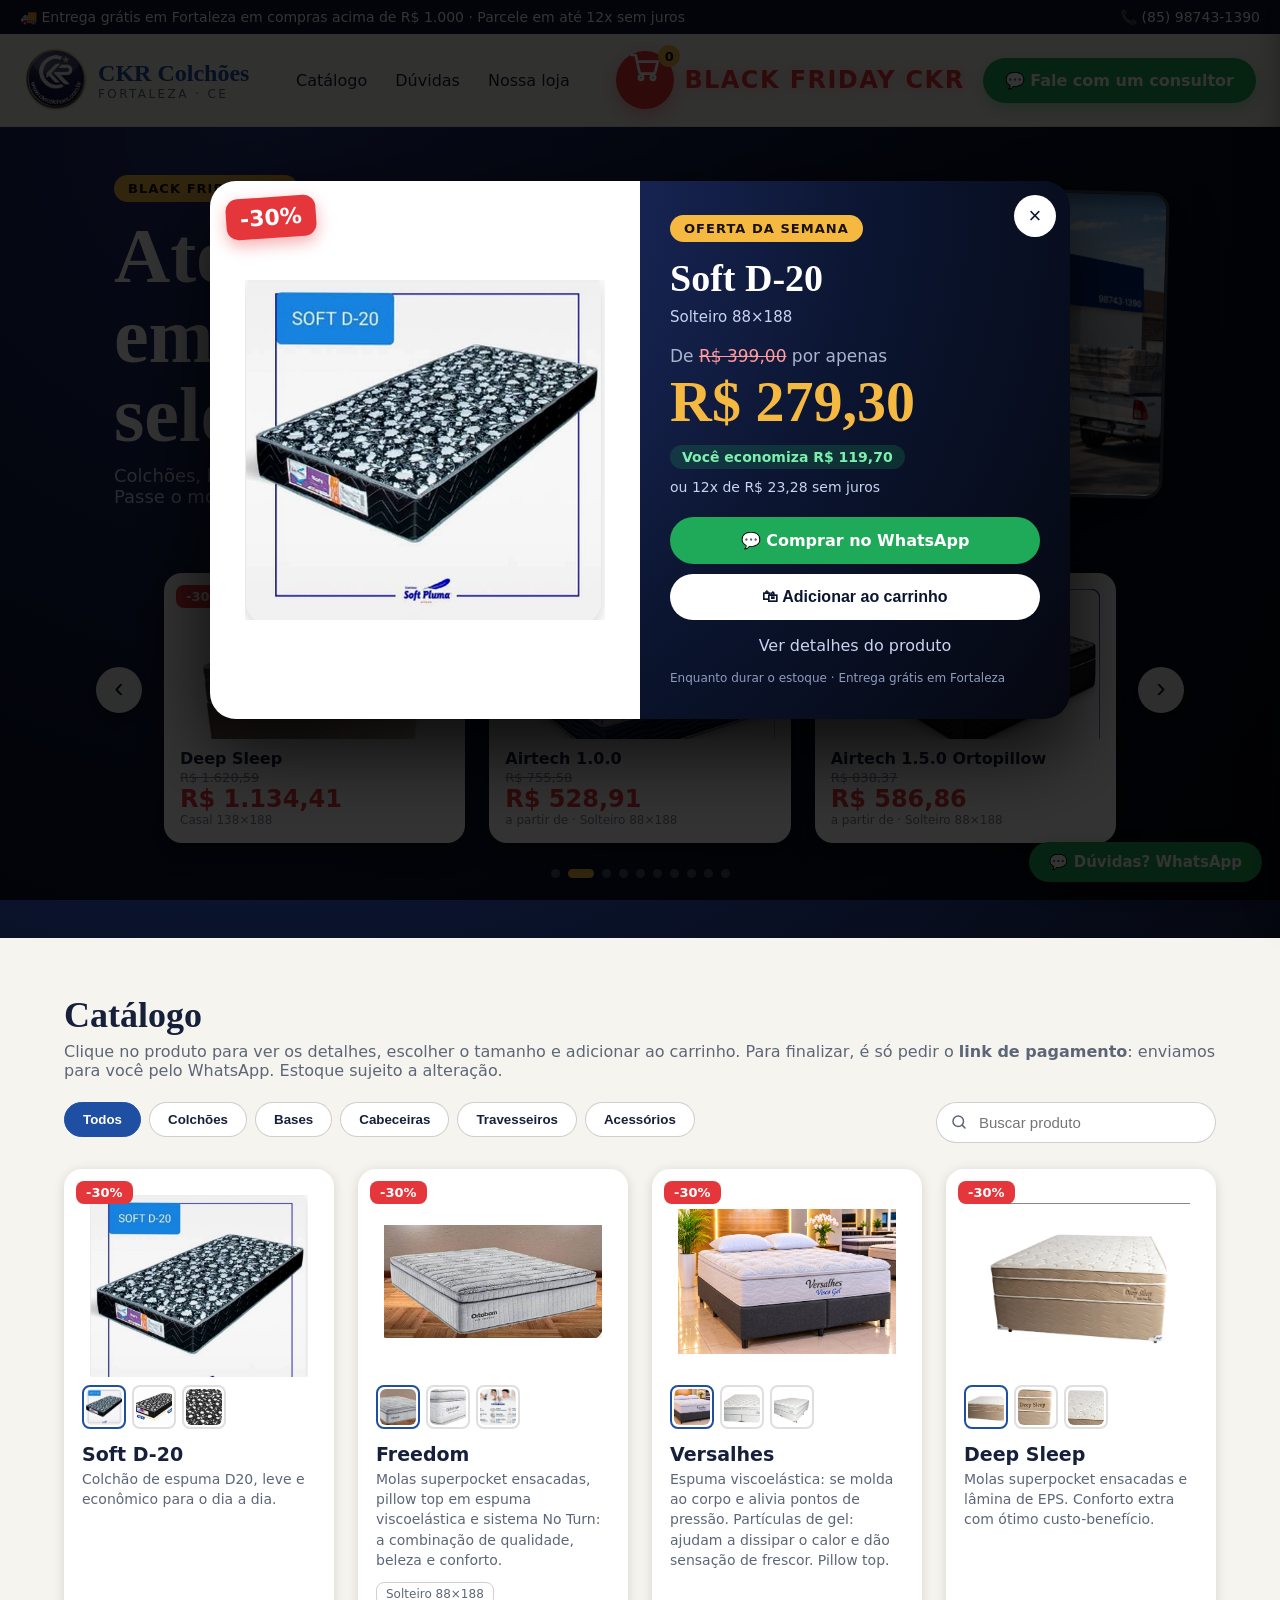
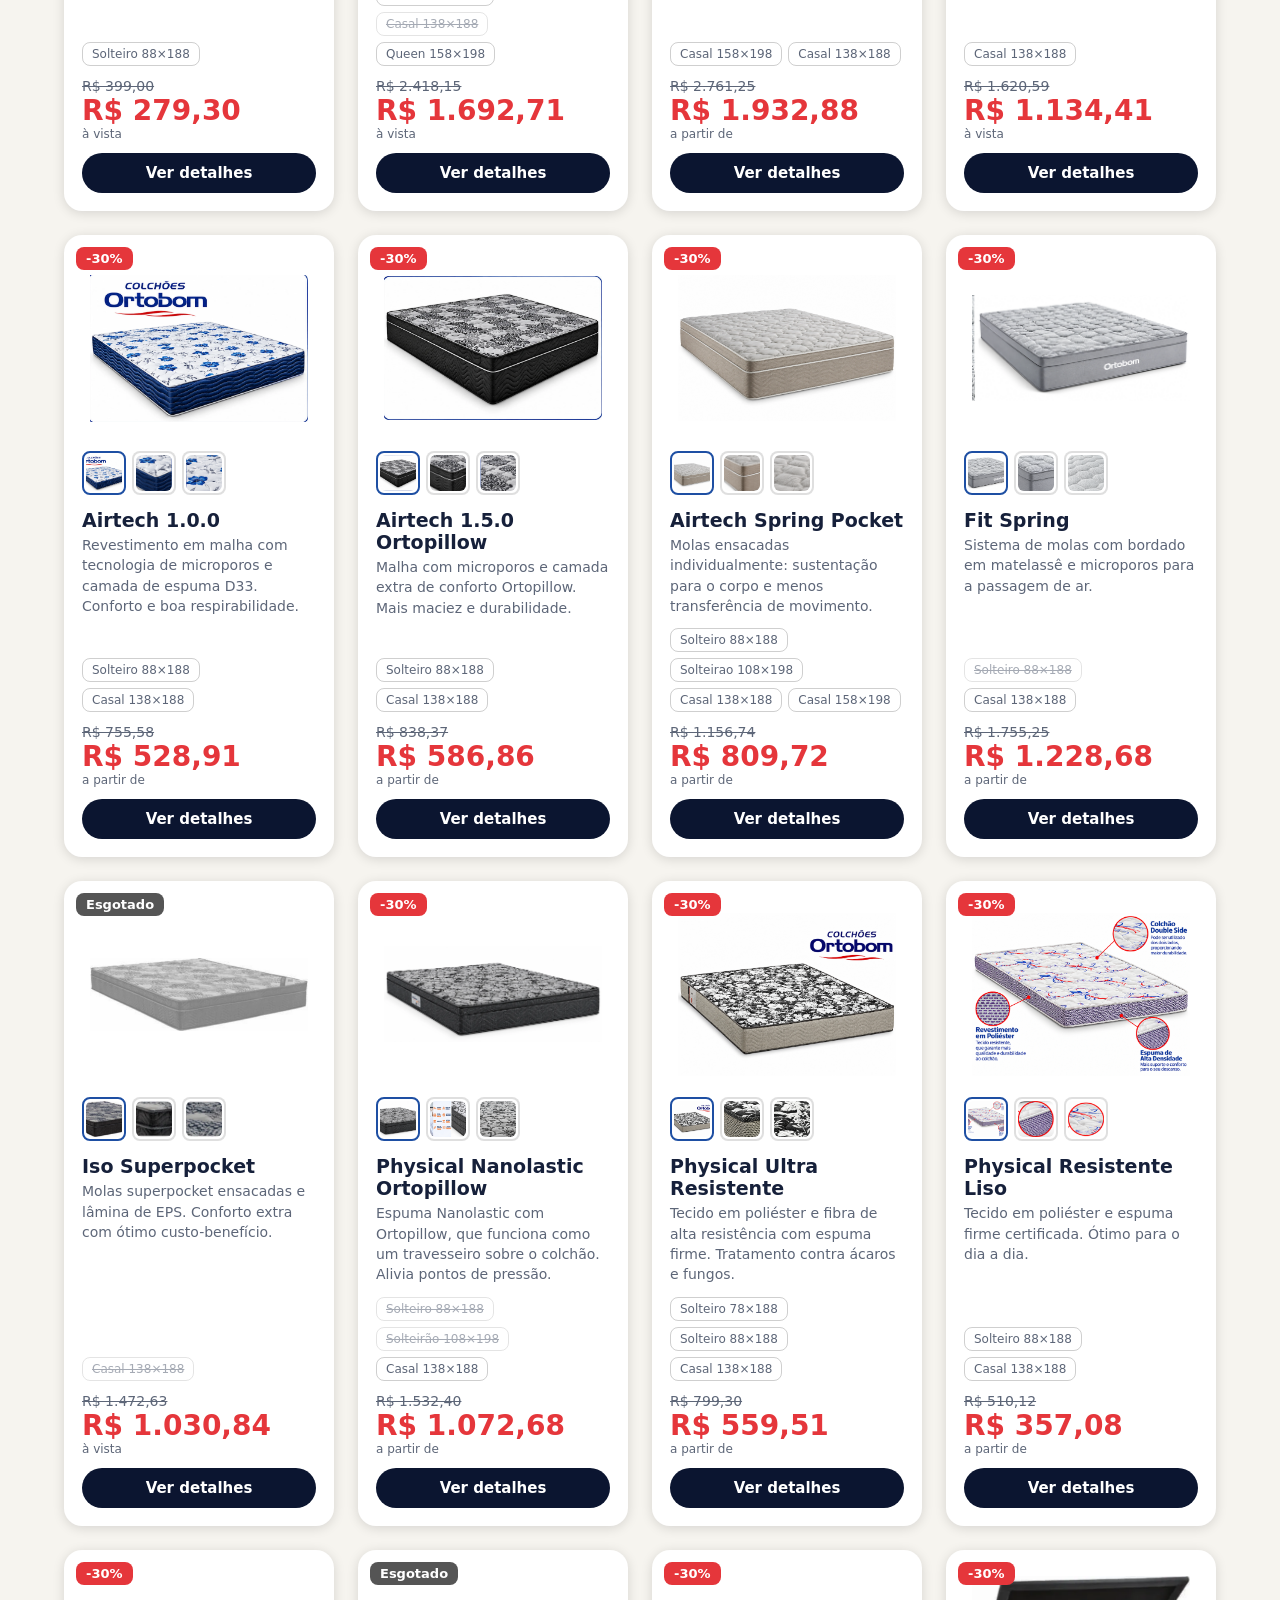
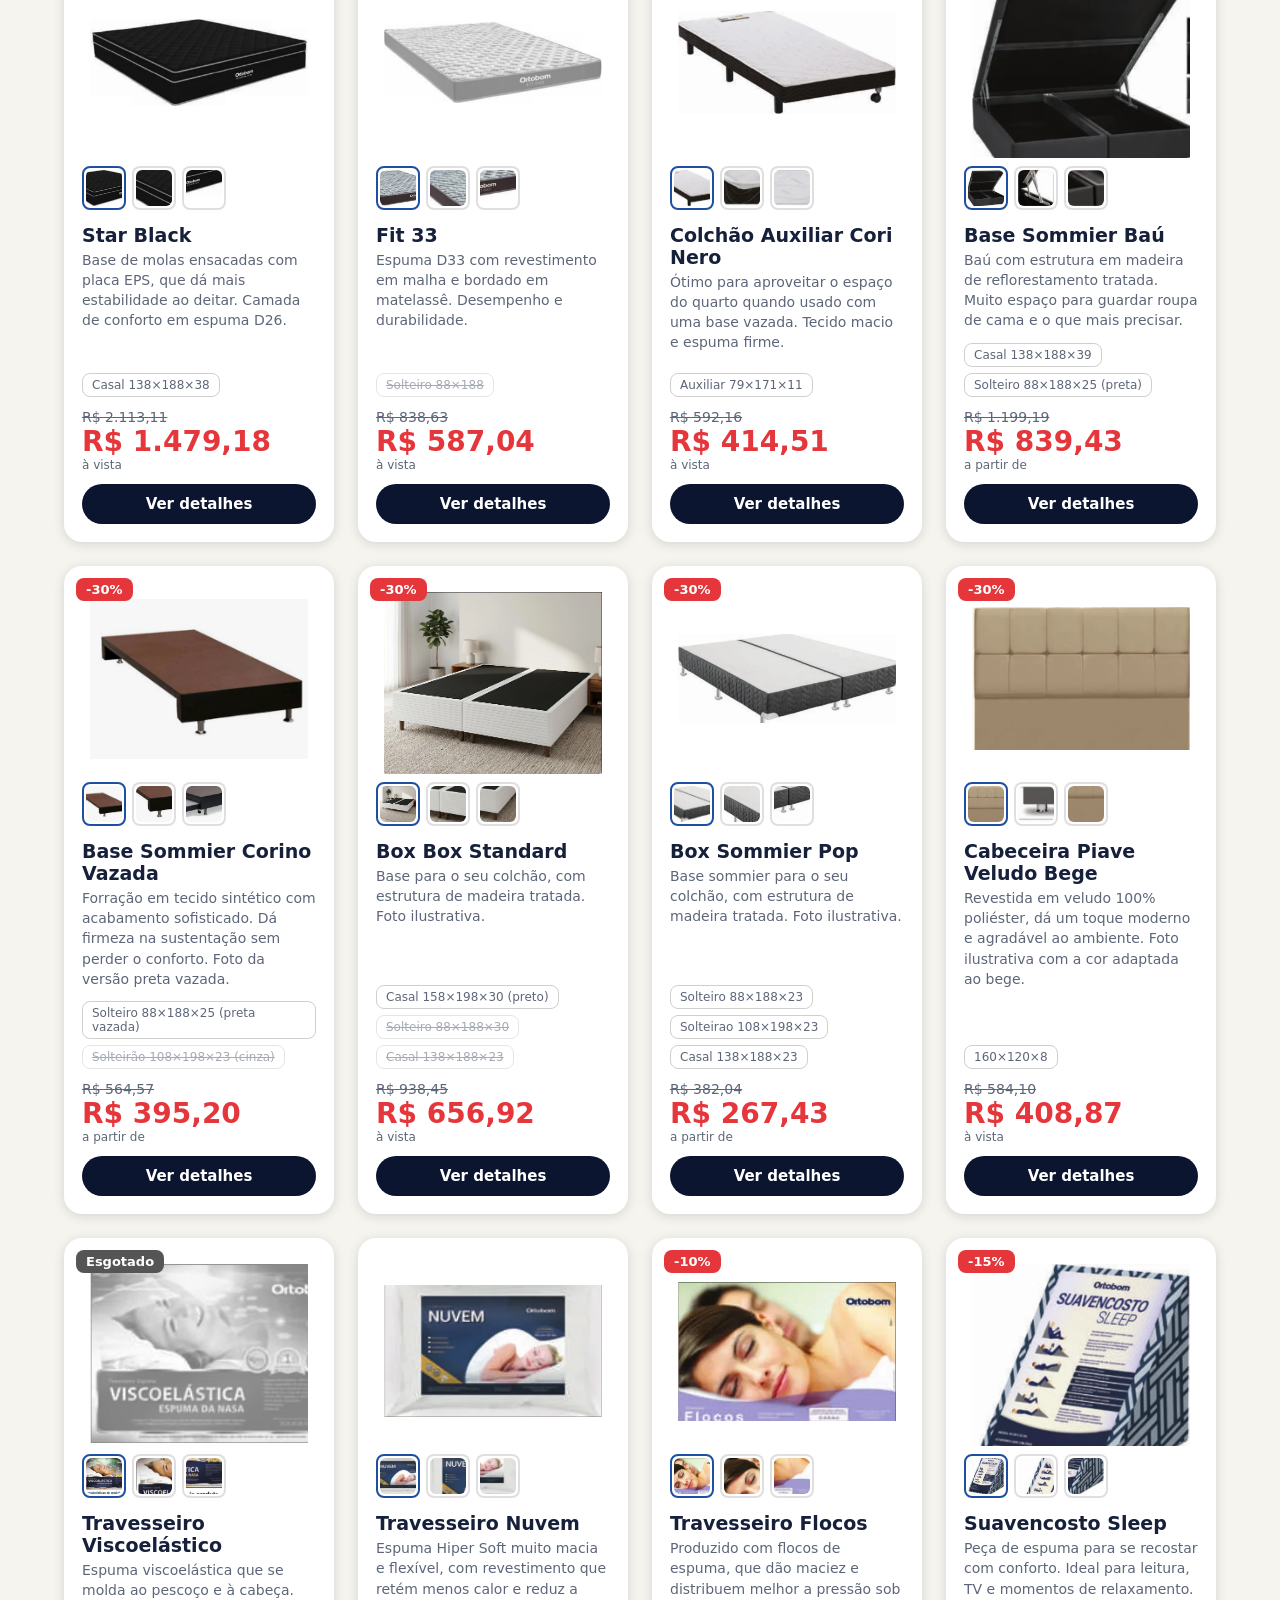
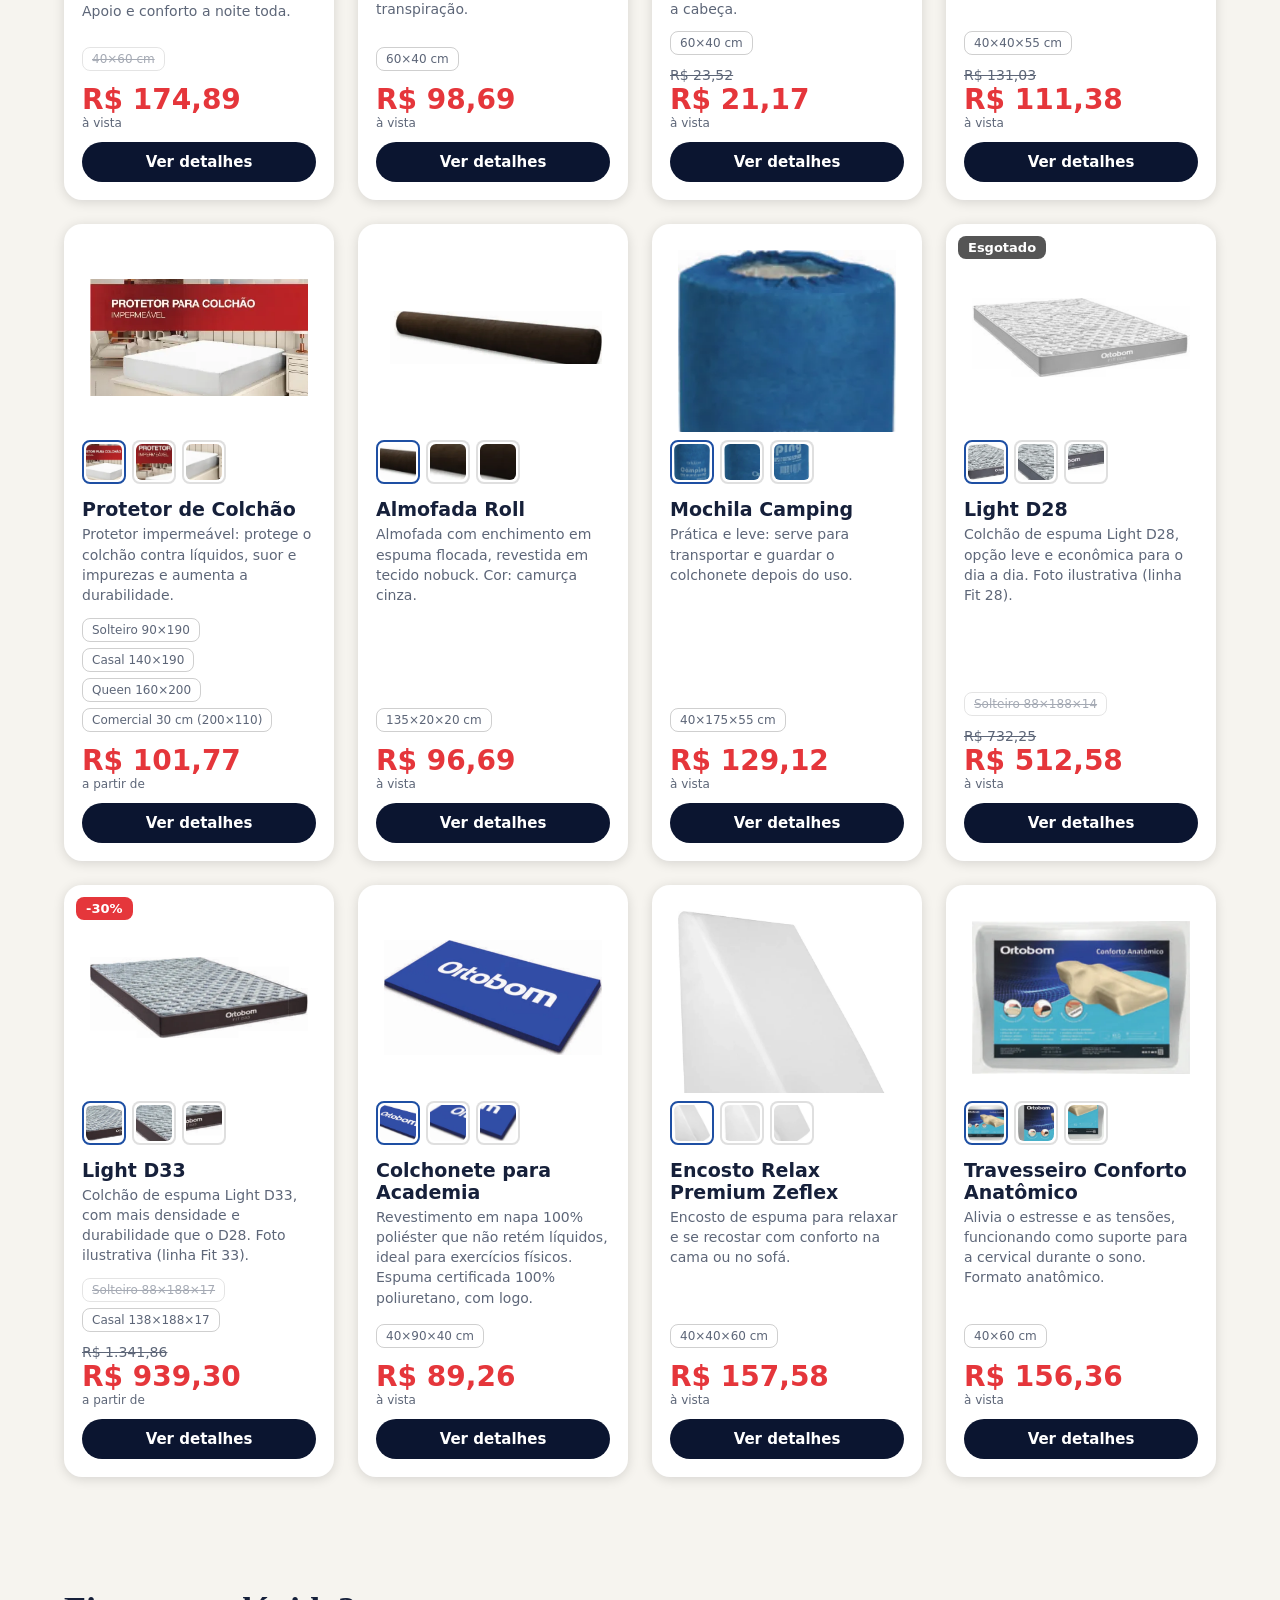
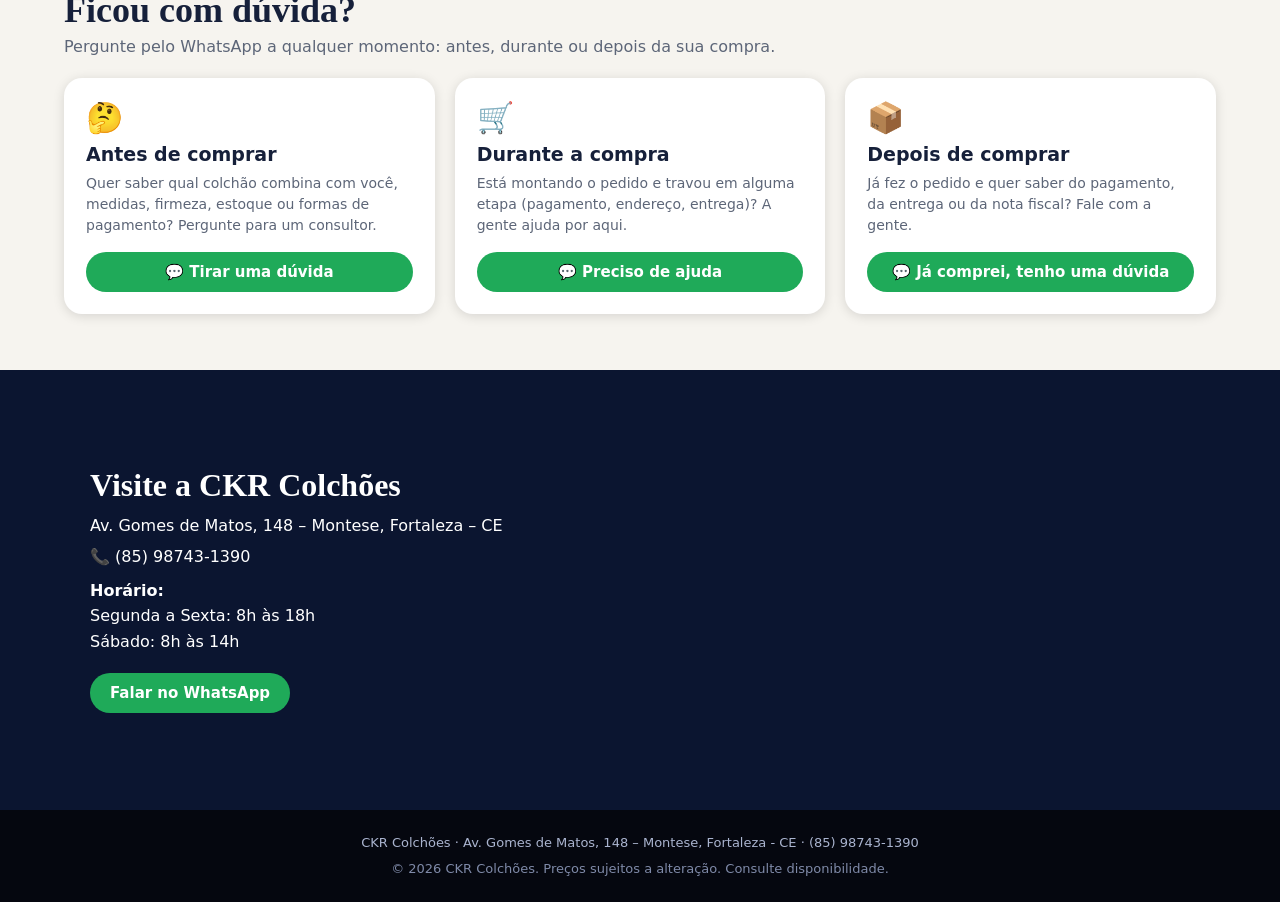
==== commit 5c8b74e9: "Update index.html" ====
--- a/index.html
+++ b/index.html
@@ -12,6 +12,14 @@
 <meta name="viewport" content="width=device-width, initial-scale=1">
 <title>CKR Colchões | Black Friday em Fortaleza</title>
 <meta name="description" content="Black Friday CKR Colchões: 30% de desconto em colchões, bases e travesseiros. Av. Gomes de Matos, 148 – Montese, Fortaleza.">
+<!-- Aplicativo instalável (PWA) -->
+<link rel="manifest" href="manifest.json">
+<meta name="theme-color" content="#0b1530">
+<meta name="mobile-web-app-capable" content="yes">
+<meta name="apple-mobile-web-app-capable" content="yes">
+<meta name="apple-mobile-web-app-title" content="CKR Colchões">
+<meta name="apple-mobile-web-app-status-bar-style" content="black-translucent">
+<link rel="apple-touch-icon" href="img/icon-192.png">
 <style>
 :root{--navy:#0b1530;--blue:#1e4fa3;--sky:#8bb6ff;--bg:#f6f4ef;--ink:#16203a;--gold:#f5b942;--red:#e5363b;--wa:#1faa59;--card:#fff;--muted:#5d6678}
 @media(prefers-color-scheme:dark){:root{--bg:#0e1424;--ink:#e9edf7;--card:#171f35;--muted:#9aa5bf}}
@@ -158,7 +166,7 @@
 #toast{position:fixed;left:50%;bottom:28px;transform:translate(-50%,30px);background:var(--red);color:#fff;padding:13px 20px;border-radius:14px;font-weight:600;z-index:90;opacity:0;pointer-events:none;transition:.3s;max-width:min(92vw,420px);text-align:center;box-shadow:0 10px 30px #0006}
 #toast.on{opacity:1;transform:translate(-50%,0)}
 /* PAGAMENTO */
-.tot{max-height:64vh;overflow-y:auto}
+.tot{max-height:50vh;overflow-y:auto}
 .pay{display:grid;gap:8px;margin:12px 0}
 .po{display:flex;align-items:center;gap:10px;text-align:left;border:2px solid #8885;background:var(--card);color:var(--ink);border-radius:14px;padding:10px 14px;cursor:pointer;font:inherit;width:100%}
 .po.on{border-color:var(--blue);box-shadow:0 0 0 3px #1e4fa333}
@@ -252,10 +260,36 @@
 .fim .aviso{text-align:left}
 /* PARCELAS DO CARTÃO */
 .parcs{margin:0 0 12px}
+/* CARRINHO: o pagamento sobe devagar depois de 2 s, para dar tempo de ver os adicionais */
+.itens{min-height:0}
+.itens,.tot,.ov{scrollbar-width:thin;scrollbar-color:var(--blue) transparent}
+.itens::-webkit-scrollbar,.tot::-webkit-scrollbar,.ov::-webkit-scrollbar{width:8px}
+.itens::-webkit-scrollbar-thumb,.tot::-webkit-scrollbar-thumb,.ov::-webkit-scrollbar-thumb{background:var(--blue);border-radius:8px}
+.tot{box-shadow:0 -10px 24px #0002}
+.tot.subir{animation:subir .9s cubic-bezier(.2,.8,.2,1)}
+@keyframes subir{from{transform:translateY(70%);opacity:0}to{transform:none;opacity:1}}
+.tot .mostra{display:block;width:100%;margin-top:10px}
+/* DETALHE: barra fixa com o botão de adicionar ao carrinho sempre visível */
+.stk{position:sticky;bottom:0;z-index:4;display:flex;align-items:center;justify-content:space-between;gap:12px;margin-top:18px;padding:12px 14px;background:var(--card);border:1px solid #8884;border-radius:18px;box-shadow:0 -8px 24px #0004}
+.stk small{display:block;color:var(--muted);font-size:12px}
+.stk .por{font-size:26px;font-family:Georgia,serif;line-height:1.1}
+.btn.buy{background:var(--red);box-shadow:0 6px 16px #e5363b66;font-size:16px;padding:14px 22px;flex:1;max-width:320px}
+@media(max-width:800px){.bigph{min-height:0;padding:14px}.bigph img{max-height:230px}.bigph>img.zoomed{height:230px}.bigwrap{margin-bottom:76px}}
+@media(prefers-reduced-motion:reduce){.tot.subir{animation:none}}
+/* INSTALAR COMO APLICATIVO */
+.instlnk{background:var(--gold);color:#1a1200;border:0;border-radius:99px;padding:3px 12px;font-weight:800;font-size:13px;cursor:pointer;margin-right:8px;font-family:inherit}
+.inst{position:fixed;left:16px;right:16px;bottom:84px;z-index:40;max-width:440px;margin:0 auto;background:var(--navy);color:#fff;border:2px solid var(--gold);border-radius:18px;padding:14px 16px;display:none;gap:12px;align-items:center;box-shadow:0 12px 34px #000a}
+.inst.on{display:flex;animation:in .4s}
+.inst img{width:48px;height:48px;border-radius:12px;background:#fff;object-fit:contain;flex:none}
+.inst div{flex:1;line-height:1.3}
+.inst b{display:block;font-size:15px}
+.inst small{color:#c8d3f0;font-size:12px}
+.inst .btn{padding:10px 16px;font-size:14px;white-space:nowrap}
+.inst .ix{position:absolute;top:-10px;right:-10px;width:26px;height:26px;border-radius:50%;border:0;background:#fff;color:var(--navy);font-size:16px;line-height:1;cursor:pointer;box-shadow:0 2px 8px #0006}
 </style>
 </head>
 <body>
-<div class="top"><span>🚚 Entrega grátis em Fortaleza em compras acima de R$ 1.000 · Parcele em até <span id="parc">12</span>x sem juros</span><span id="tel"></span></div>
+<div class="top"><span>🚚 Entrega grátis em Fortaleza em compras acima de R$ 1.000 · Parcele em até <span id="parc">12</span>x sem juros</span><span><button type="button" id="instTop" class="instlnk" hidden>📲 Instalar app</button><span id="tel"></span></span></div>
 <header>
   <div class="logo"><img src="img/logo-ckr-3d.webp" alt="Logo CKR Colchões" class="logo-img"><span>CKR Colchões<small>FORTALEZA · CE</small></span></div>
   <nav><a href="#catalogo">Catálogo</a><a href="#duvidas">Dúvidas</a><a href="#loja">Nossa loja</a></nav>
@@ -407,13 +441,14 @@
   <div class="pbox">${pr!=null?`${descP(p)?`<span class="de">${R(t[1])}</span><span class="pct">-${descP(p)}%</span>`:""}<div class="por">${R(pr)}</div>
     <div class="ent">ou <b>${PARC}x de ${R(pr/PARC)}</b> sem juros${PIXD?` · <b>${R(pixv(pr))}</b> no Pix (-${PIXD}%)`:""}</div>`:`<div class="consulte">Preço sob consulta</div><div class="ent">Fale com a gente pelo WhatsApp.</div>`}
     ${esgT(t)?`<div class="esgmsg">Esgotado no momento. Chame a gente e avisamos quando chegar.</div>`:""}
-    <div class="acts">${esgT(t)?`<a class="btn" target="_blank" rel="noopener" href="${wa(`Olá! O ${p.nome} (${t[0]}) está esgotado no site. Podem me avisar quando chegar? Ref. ${t[2]}`)}">🔔 Avise-me quando chegar</a>`:`${pr!=null?`<button class="btn dark" onclick="add(${i},${k})">🛍 Adicionar ao carrinho</button>`:""}
+    <div class="acts">${esgT(t)?`<a class="btn" target="_blank" rel="noopener" href="${wa(`Olá! O ${p.nome} (${t[0]}) está esgotado no site. Podem me avisar quando chegar? Ref. ${t[2]}`)}">🔔 Avise-me quando chegar</a>`:`${pr!=null?`<button class="btn buy" onclick="add(${i},${k})">🛍 Adicionar ao carrinho</button>`:""}
     <a class="btn" target="_blank" rel="noopener" href="${wa(`Olá! Quero o ${p.nome} (${t[0]})${pr!=null?" por "+R(pr):""}. Ref. ${t[2]}`)}">${pr!=null?"Comprar no WhatsApp":"Consultar preço no WhatsApp"}</a>`}</div>
     ${askBtn(`Olá! Tenho uma dúvida sobre o ${p.nome} (${t[0]}). Ref. ${t[2]}`,"❓ Tirar dúvida sobre este produto")}
     <div class="ent" style="margin-top:12px">🚚 Entrega grátis em Fortaleza em compras acima de R$ 1.000</div></div>
   <div class="specs"><div><small>Medida</small><b>${t[0]}</b></div><div><small>Referência</small><b>${t[2]}</b></div><div><small>Disponibilidade</small><b>${disp}</b></div></div></div></div>
   <div class="sob"><div><h3>Sobre o produto</h3><p>${p.desc}</p></div>
-  <div><h3>Diferenciais</h3><div class="difs">${(p.dif||[]).map(d=>`<div><i>✓</i>${d}</div>`).join("")}</div></div></div>`;
+  <div><h3>Diferenciais</h3><div class="difs">${(p.dif||[]).map(d=>`<div><i>✓</i>${d}</div>`).join("")}</div></div></div>
+  ${pr!=null&&!esgT(t)?`<div class="stk"><div><small>${t[0]}</small><div class="por">${R(pr)}</div></div><button type="button" class="btn buy" onclick="add(${i},${k})">🛍 Adicionar ao carrinho</button></div>`:""}`;
   $("ov").classList.add("on");document.body.style.overflow="hidden";$("ov").scrollTop=0;}
 $("det").onclick=e=>{const a=e.target.closest(".garr");if(a){const bt=[...a.closest(".bigph").querySelectorAll(".thumbs button")],n=bt.findIndex(b=>b.classList.contains("on"));trocar(bt[(n+(+a.dataset.d)+bt.length)%bt.length],".bigph");return}const t=e.target.closest(".thumbs button");if(t)trocar(t,".bigph")};
 function fechar(){$("ov").classList.remove("on");document.body.style.overflow="";}
@@ -424,6 +459,11 @@
 let cart=[],etapa=0,pay="pix";   // etapa 0 = carrinho | 2 = formulário | 3 = pedido enviado
 let parcelas=PARC;               // parcelas escolhidas no cartão de crédito
 let ultimaMsg="";                // última mensagem enviada ao WhatsApp (só na memória)
+/* Pagamento aparece depois de 2 s (sobe devagar) para o cliente ver os adicionais primeiro */
+const ATRASO_PAGAMENTO=2000;     // em milissegundos
+let pagOk=false,_tp;
+function agendaPag(){pagOk=false;clearTimeout(_tp);_tp=setTimeout(()=>{pagOk=true;if(etapa==0&&$("dr").classList.contains("on"))desenhar(true)},ATRASO_PAGAMENTO);}
+function mostraPag(){pagOk=true;clearTimeout(_tp);desenhar(true);}
 const MIN_ENTREGA=1000;          // entrega só a partir deste valor
 /* Faixas de CEP atendidas (5 primeiros dígitos) */
 const FAIXAS_CEP=[[60010,60060],[60110,60191],[60310,60360],[60410,60455],[60510,60546],[60710,60766],[60810,60878]];
@@ -540,6 +580,7 @@
   if(esgT(t)){aviso(`${p.nome} (${t[0]}) está esgotado.`);return;}
   if(t[3]!=null&&atual+1>t[3]){aviso(`Estoque insuficiente: temos apenas ${t[3]} un. Fale com um dos nossos consultores.`);$("dr").classList.add("on");return;}
   if(etapa>=2)etapa=0;
+  if(!$("dr").classList.contains("on"))agendaPag();   // carrinho estava fechado: o pagamento sobe depois de 2 s
   f?f.q++:cart.push({i,k,q:1});desenhar();$("dr").classList.add("on");}
 function mudar(n,d){const c=cart[n],p=PRODUTOS[c.i],t=p.tamanhos[c.k];
   if(d>0&&t[3]!=null&&c.q+d>t[3]){aviso(`Estoque insuficiente: temos apenas ${t[3]} un. Fale com um dos nossos consultores.`);return;}
@@ -591,17 +632,21 @@
   if(!res.length)return "";
   return `<div class="sug"><h4>Aproveite e leve também</h4><small>Combine com o seu pedido (opcional)</small>${res.map(({i,k})=>{const p=PRODUTOS[i],t=p.tamanhos[k];
     return `<div class="sg"><img src="${foto(p)}" alt=""><div><b>${p.nome}</b><small>${t[0]} · ${R(novo(t[1],p))}</small></div><button type="button" class="add" onclick="add(${i},${k})">+ Adicionar</button></div>`}).join("")}</div>`;}
-function desenhar(){
+function desenhar(anim){
   $("cnt").textContent=cart.reduce((s,c)=>s+c.q,0);
   $("itens").innerHTML=cart.length?cart.map((c,n)=>{const p=PRODUTOS[c.i],t=p.tamanhos[c.k];
     return `<div class="it"><img src="${foto(p)}" alt=""><div><b>${p.nome}</b><small>${t[0]}</small><div class="q"><button onclick="mudar(${n},-1)">−</button>${c.q}<button onclick="mudar(${n},1)">+</button></div>${t[3]!=null&&c.q>=t[3]?`<small style="color:var(--red)">Limite do estoque: ${t[3]} un.</small>`:""}</div><b>${R(novo(t[1],p)*c.q)}</b></div>`}).join(""):`<div class="vazio">Seu carrinho está vazio.</div>`;
   $("itens").innerHTML+=sugestoes();
   if(!cart.length)etapa=0;
   $("dr").classList.toggle("form",etapa>=2);
-  if(!cart.length){$("tot").innerHTML=askBtn("Olá! Tenho uma dúvida sobre os produtos da CKR Colchões.","❓ Tirar uma dúvida no WhatsApp");return;}
+  if(!cart.length){$("tot").classList.remove("subir");$("tot").innerHTML=askBtn("Olá! Tenho uma dúvida sobre os produtos da CKR Colchões.","❓ Tirar uma dúvida no WhatsApp");return;}
   const total=totalPedido(),tp=pixv(total);
   if(etapa==3){$("tot").innerHTML=fimHtml();return;}
   if(etapa==2){if(!$("fform"))$("tot").innerHTML=formHtml();atualizaEntrega();return;}
+  const tot=$("tot");tot.classList.remove("subir");
+  if(!pagOk){   // primeiros 2 s: só o total, para o cliente ver os adicionais
+    tot.innerHTML=`<div class="ent">Total</div><div class="por">${R(total)}</div><button type="button" class="btn dark mostra" onclick="mostraPag()">Escolher forma de pagamento ↑</button>`;return;}
+  if(anim){void tot.offsetWidth;tot.classList.add("subir")}   // pagamento sobe de baixo para cima
   const op=(k,tit,sub,extra="")=>`<button type="button" role="radio" aria-checked="${pay==k}" class="po ${pay==k?"on":""}" onclick="setPay('${k}')"><i></i><span><b>${tit}${extra}</b><small>${sub}</small></span></button>`;
   const seletorParc=pay=="credito"?`<label class="fld parcs"><span>Em quantas vezes você quer parcelar?</span><select id="parcsel" onchange="setParc(+this.value)">${Array.from({length:PARC},(_,n)=>n+1).map(n=>`<option value="${n}"${n==parcelas?" selected":""}>${textoParc(total,n)}</option>`).join("")}</select></label>`:"";
   $("tot").innerHTML=`<div class="ent">Total</div>${pay=="pix"&&PIXD?`<div class="de">${R(total)}</div>`:""}<div class="por">${R(pay=="pix"?tp:total)}</div>
@@ -672,8 +717,40 @@
   if(visto)iniciaMini();                                // já viu o popup nesta sessão: só o mini
   else setTimeout(()=>el.classList.add("on"),500);
 })();
-$("cartbtn").onclick=()=>$("dr").classList.add("on");$("drx").onclick=()=>$("dr").classList.remove("on");
+$("cartbtn").onclick=()=>{agendaPag();$("dr").classList.add("on");desenhar();};$("drx").onclick=()=>$("dr").classList.remove("on");
 desenhar();
+
+/* ---------- Instalar como aplicativo (PWA) ---------- */
+(function(){
+  if("serviceWorker" in navigator)window.addEventListener("load",()=>navigator.serviceWorker.register("sw.js").catch(()=>{}));
+  const instalado=matchMedia("(display-mode: standalone)").matches||navigator.standalone===true;
+  if(instalado)return;                                   // já está rodando como app: não mostra nada
+  const ios=/iphone|ipad|ipod/i.test(navigator.userAgent)||(navigator.platform==="MacIntel"&&navigator.maxTouchPoints>1);
+  const dicaIos="No iPhone: toque no botão Compartilhar (quadrado com seta) e escolha “Adicionar à Tela de Início”.";
+  let ev=null,dispensado=false,tm=null;
+  try{dispensado=localStorage.getItem("instNao")==="1"}catch(e){}
+
+  const bar=document.createElement("div");bar.className="inst";bar.setAttribute("role","dialog");bar.setAttribute("aria-label","Instalar o aplicativo CKR Colchões");
+  bar.innerHTML=`<button type="button" class="ix" aria-label="Fechar">×</button><img src="img/logo-ckr-3d.webp" alt="">
+    <div><b>Instale o app da CKR Colchões</b><small>${ios?dicaIos:"Acesse a loja direto da tela do celular, sem baixar nada na loja de aplicativos."}</small></div>
+    ${ios?"":'<button type="button" class="btn" id="instGo">Instalar</button>'}`;
+  document.body.append(bar);
+  const topo=$("instTop");
+
+  const mostraBotao=()=>{topo.hidden=false;if(!dispensado&&!tm)tm=setTimeout(()=>bar.classList.add("on"),8000)};
+  const esconde=()=>{bar.classList.remove("on");topo.hidden=true;clearTimeout(tm)};
+  const instalar=async()=>{
+    if(ev){bar.classList.remove("on");ev.prompt();try{await ev.userChoice}catch(e){}ev=null;topo.hidden=true;}
+    else if(ios){aviso(dicaIos)}
+  };
+  topo.onclick=instalar;
+  const go=$("instGo");if(go)go.onclick=instalar;
+  bar.querySelector(".ix").onclick=()=>{bar.classList.remove("on");try{localStorage.setItem("instNao","1")}catch(e){}};
+
+  window.addEventListener("beforeinstallprompt",e=>{e.preventDefault();ev=e;mostraBotao()});   // Android / Chrome / Edge
+  window.addEventListener("appinstalled",esconde);
+  if(ios)mostraBotao();                                  // iPhone/iPad não têm o evento: mostramos o passo a passo
+})();
 </script>
 </body>
 </html>
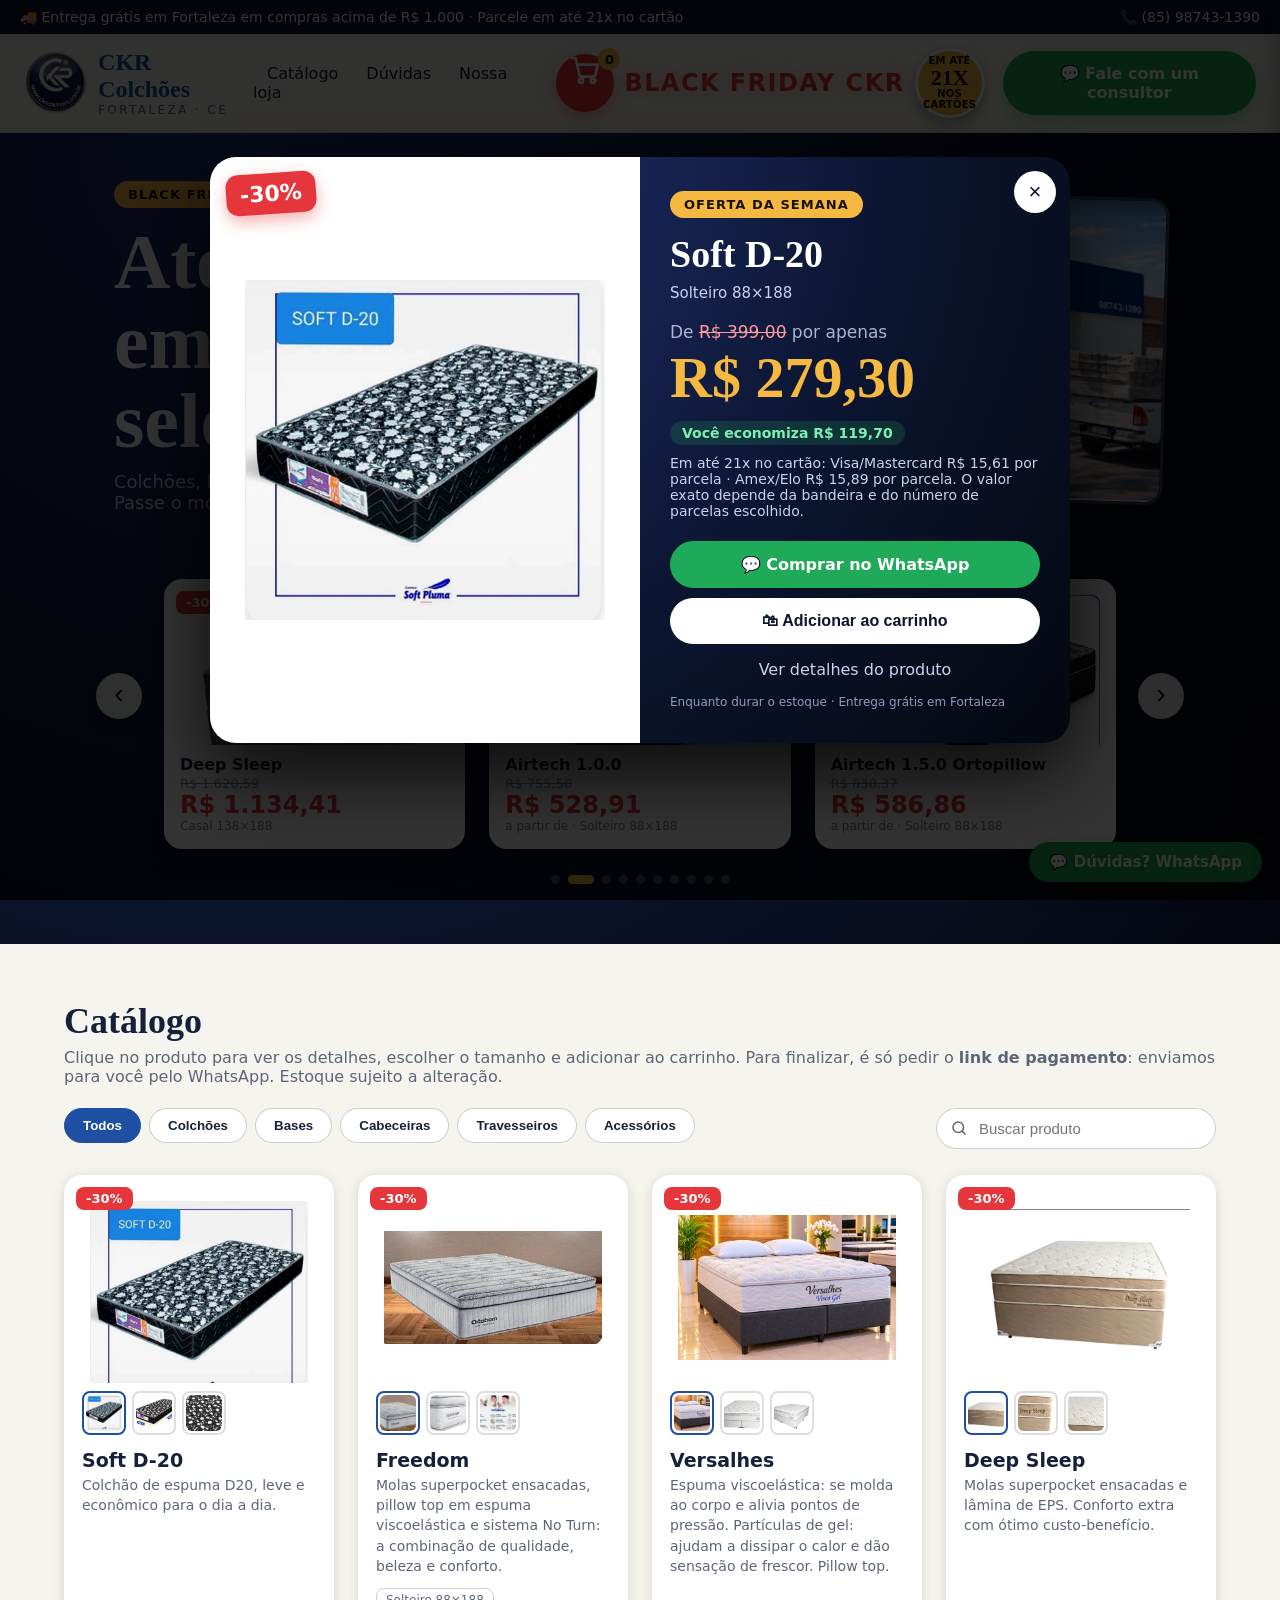
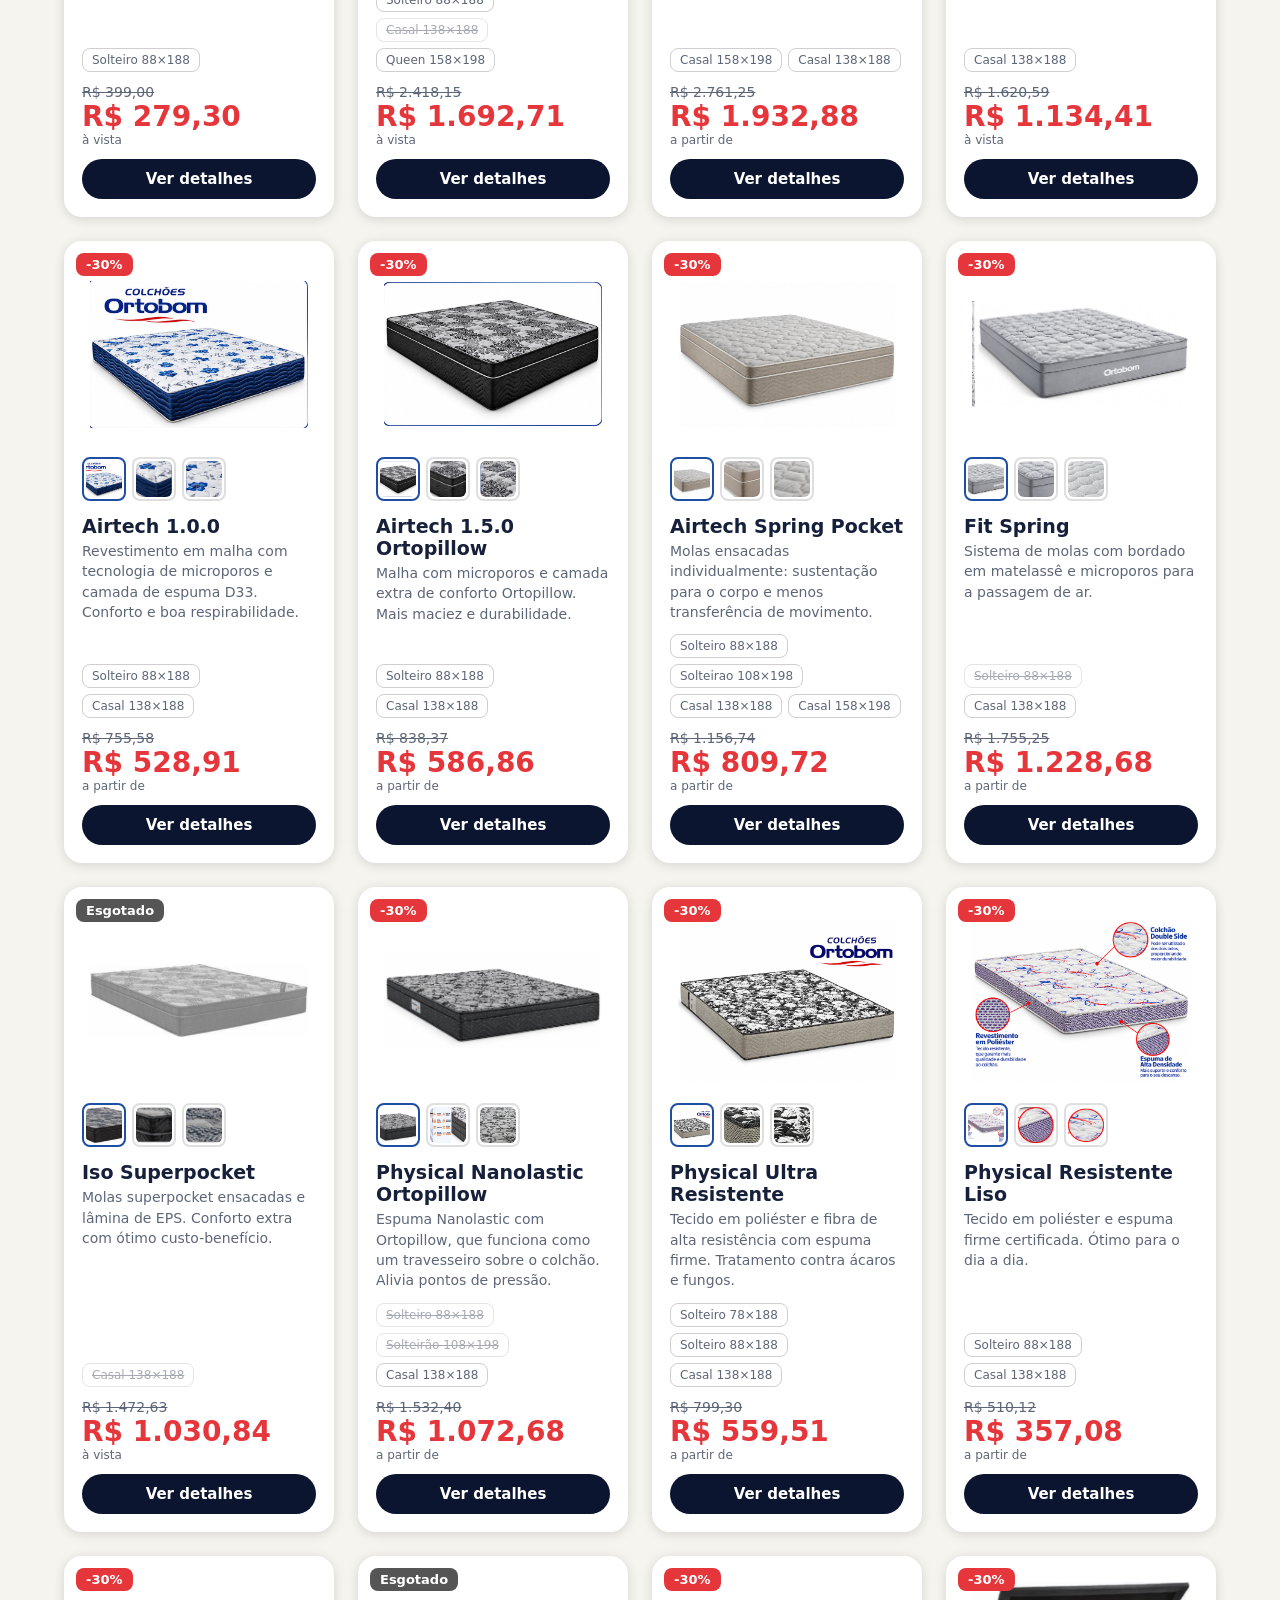
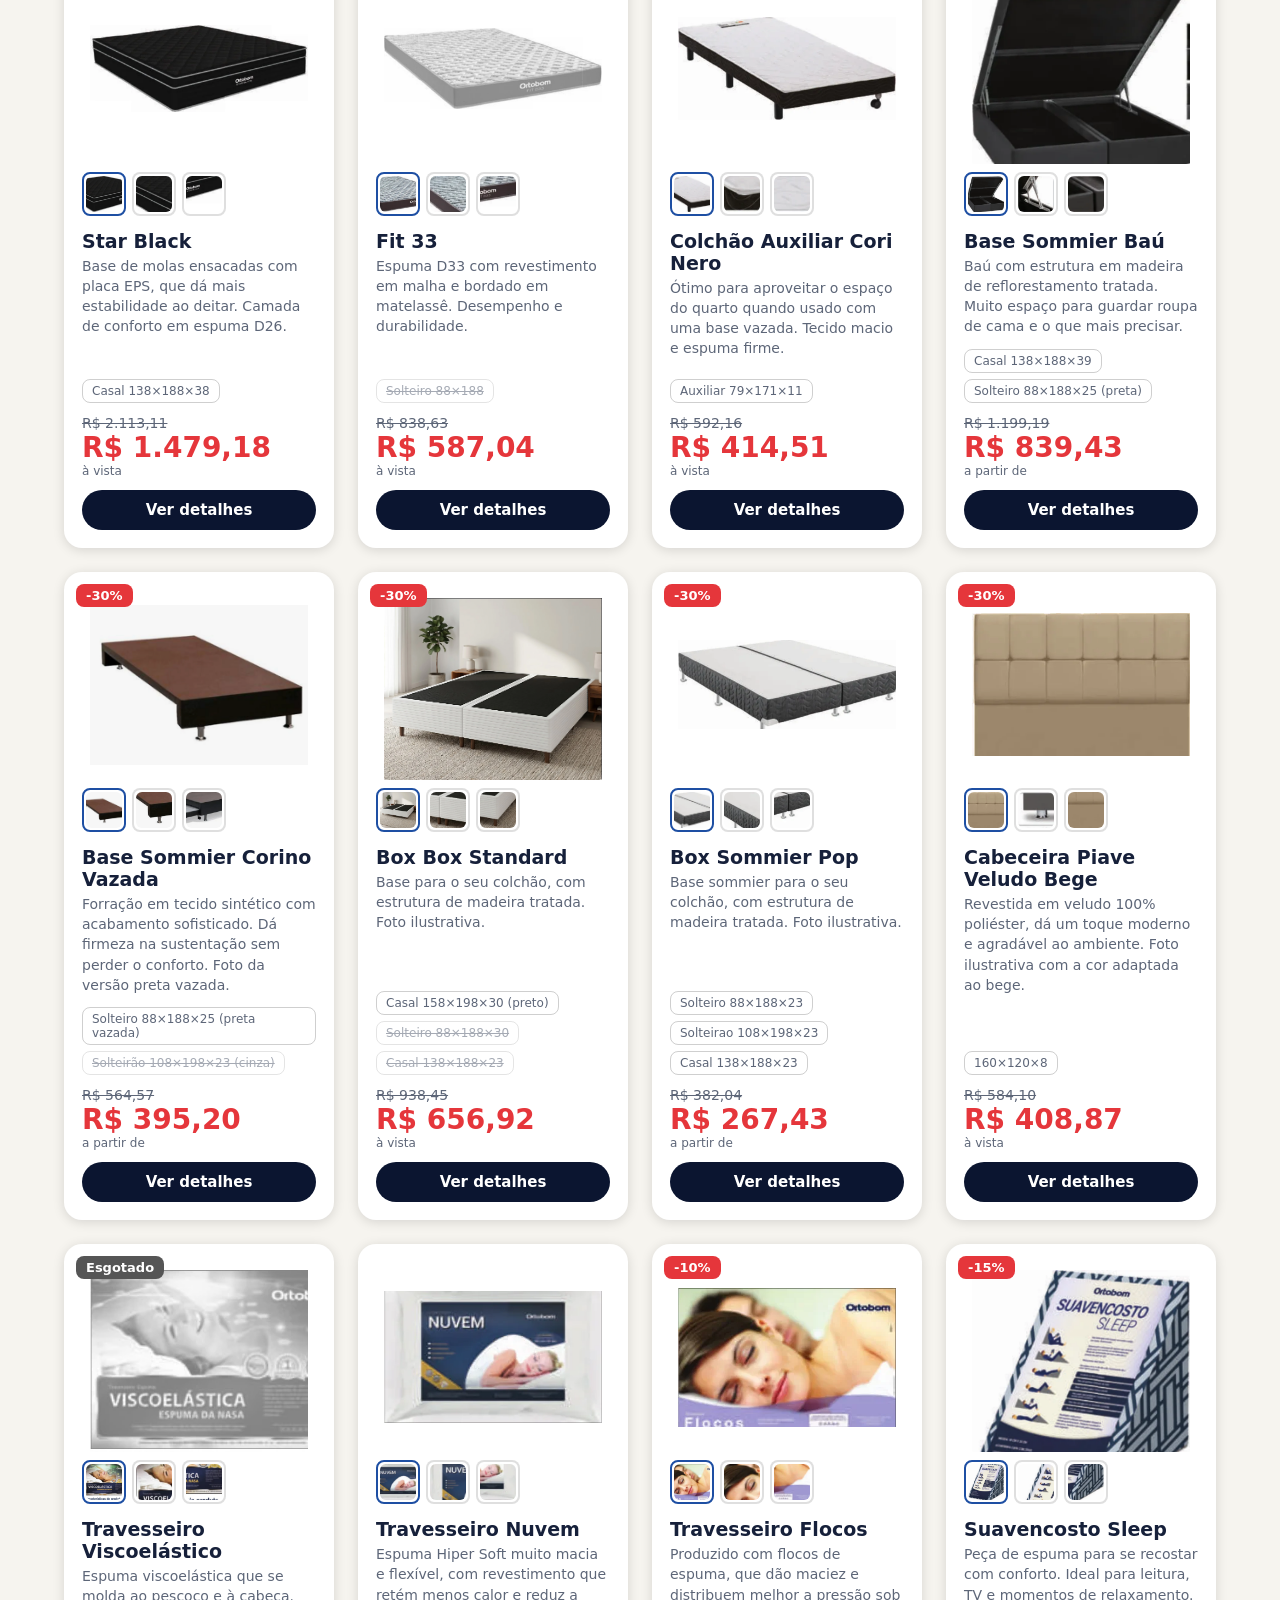
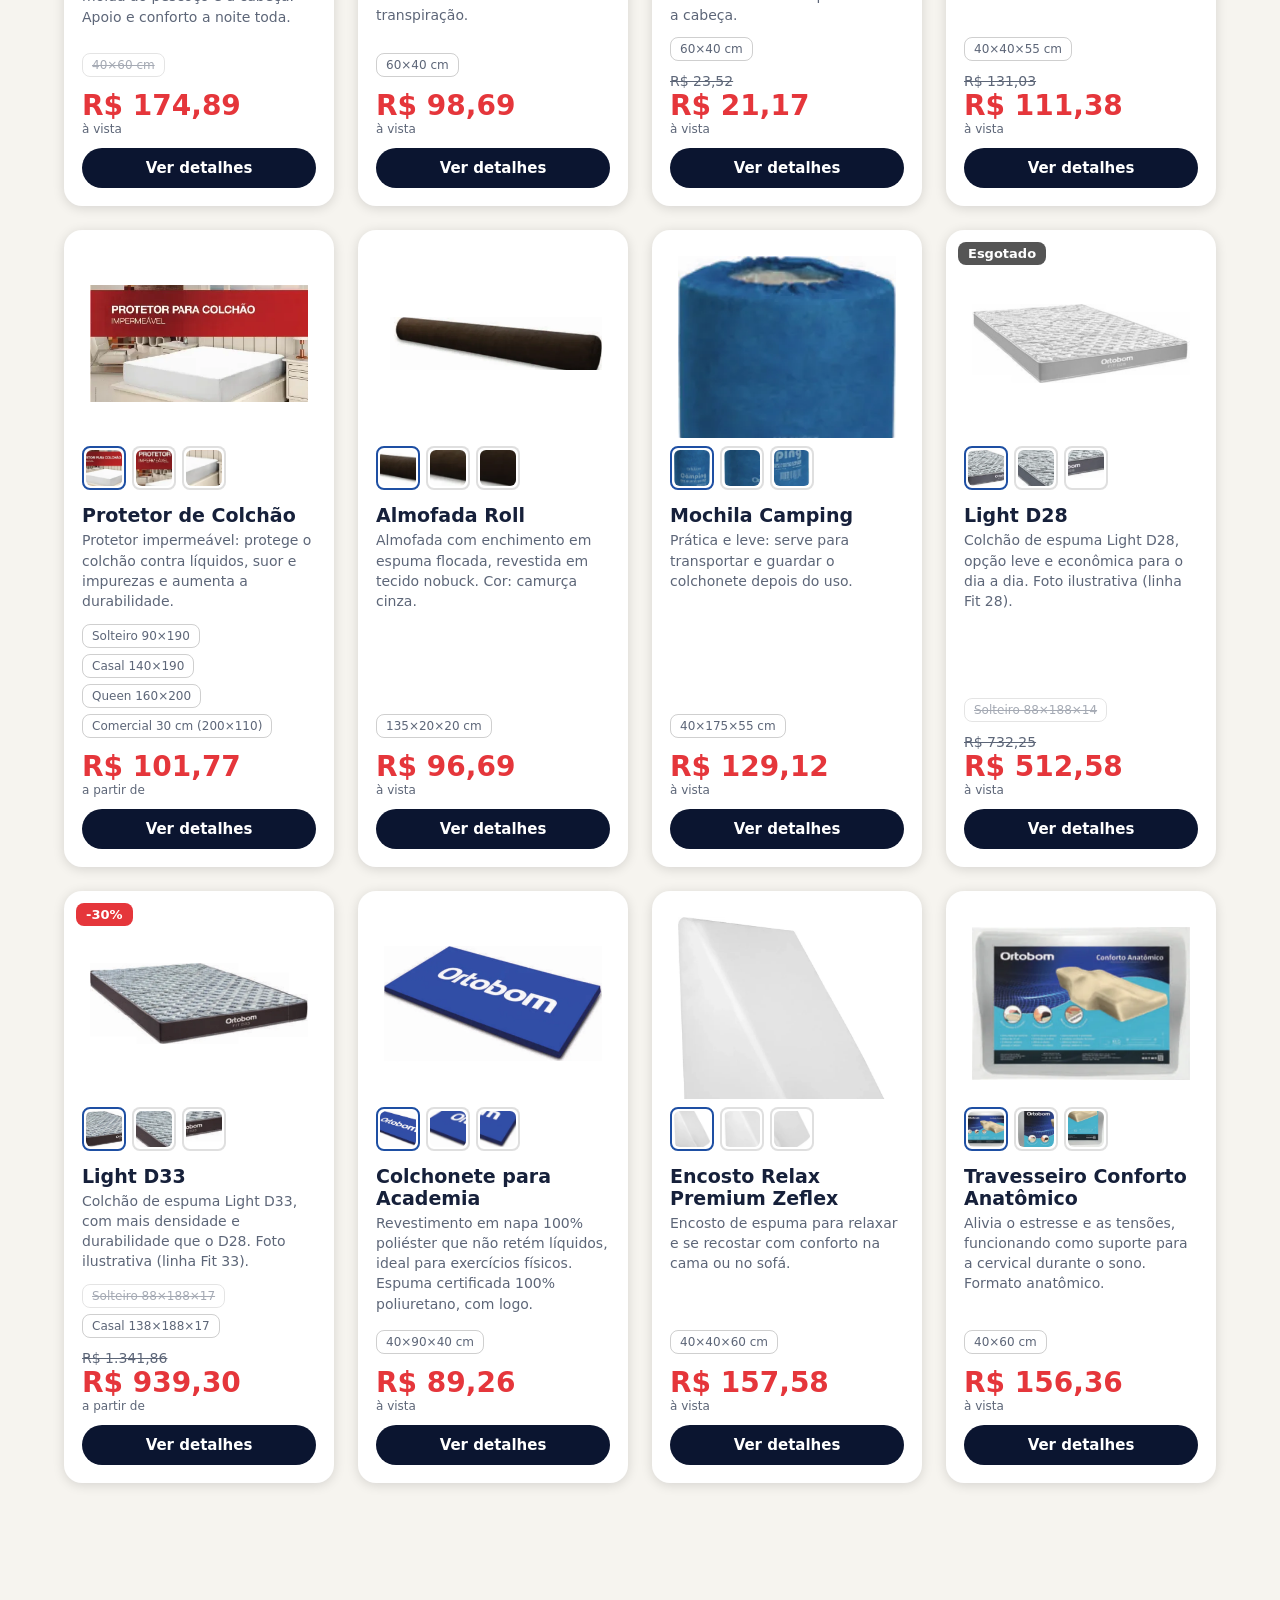
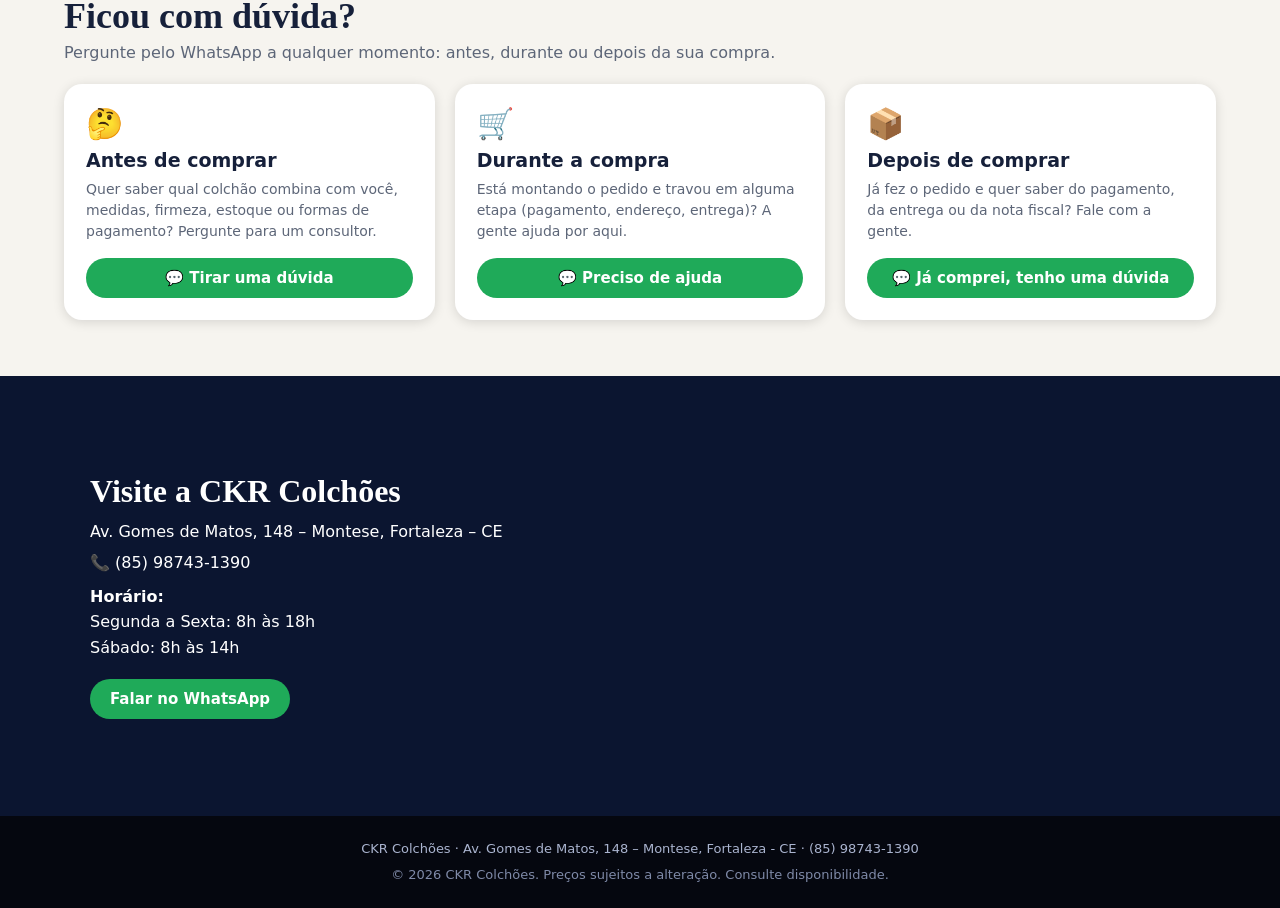
==== commit 48daeb4a: "Update index.html" ====
--- a/index.html
+++ b/index.html
@@ -47,6 +47,10 @@
 @keyframes pulsatxt{0%,100%{transform:scale(1);opacity:1}50%{transform:scale(1.08);opacity:.78}}
 @media(prefers-reduced-motion:reduce){.bf .cartbtn,.bftxt{animation:none}}
 .btn.cons{padding:13px 22px;font-size:16px;box-shadow:0 6px 16px #1faa5955}
+/* Círculo de parcelamento ao lado do carrinho */
+.parcirc{flex:none;width:70px;height:70px;border-radius:50%;background:var(--gold);color:#1a1200;border:3px solid #fff;box-shadow:0 6px 16px #0005;display:grid;place-content:center;text-align:center;line-height:1.05;font-weight:800;font-size:10px;text-transform:uppercase;letter-spacing:.02em}
+.parcirc b{display:block;font-size:22px;font-family:Georgia,serif;letter-spacing:0}
+@media(max-width:620px){.parcirc{width:60px;height:60px;font-size:9px}.parcirc b{font-size:19px}}
 @media(max-width:620px){header{padding:10px 12px}.logo{font-size:19px}.logo small{display:none}.bf .cartbtn{width:48px;height:48px}.bf .cartbtn svg{width:26px;height:26px}.btn.cons{padding:11px 14px;font-size:14px}.hr{gap:8px}}
 @media(max-width:620px){header{flex-wrap:wrap;justify-content:center;row-gap:8px}.logo{width:100%;text-align:center}.hr{width:100%;flex-direction:column;align-items:stretch;gap:10px}.bf{justify-content:center;padding-top:6px}.btn.cons{width:100%}.bftxt{font-size:14px;letter-spacing:.03em}.bf{margin-right:0;gap:8px}.btn.cons{white-space:nowrap;padding:11px 12px;font-size:13px}}
 @media(max-width:620px){.logo{justify-content:center}.logo-img{height:58px}}
@@ -260,7 +264,7 @@
 .fim .aviso{text-align:left}
 /* PARCELAS DO CARTÃO */
 .parcs{margin:0 0 12px}
-/* CARRINHO: o pagamento sobe devagar depois de 2 s, para dar tempo de ver os adicionais */
+/* CARRINHO: o pagamento sobe devagar depois de alguns segundos, para dar tempo de ver os adicionais */
 .itens{min-height:0}
 .itens,.tot,.ov{scrollbar-width:thin;scrollbar-color:var(--blue) transparent}
 .itens::-webkit-scrollbar,.tot::-webkit-scrollbar,.ov::-webkit-scrollbar{width:8px}
@@ -289,7 +293,7 @@
 </style>
 </head>
 <body>
-<div class="top"><span>🚚 Entrega grátis em Fortaleza em compras acima de R$ 1.000 · Parcele em até <span id="parc">12</span>x sem juros</span><span><button type="button" id="instTop" class="instlnk" hidden>📲 Instalar app</button><span id="tel"></span></span></div>
+<div class="top"><span>🚚 Entrega grátis em Fortaleza em compras acima de R$ 1.000 · Parcele em até <span id="parc">21</span>x no cartão</span><span><button type="button" id="instTop" class="instlnk" hidden>📲 Instalar app</button><span id="tel"></span></span></div>
 <header>
   <div class="logo"><img src="img/logo-ckr-3d.webp" alt="Logo CKR Colchões" class="logo-img"><span>CKR Colchões<small>FORTALEZA · CE</small></span></div>
   <nav><a href="#catalogo">Catálogo</a><a href="#duvidas">Dúvidas</a><a href="#loja">Nossa loja</a></nav>
@@ -297,6 +301,7 @@
     <button class="bf" id="cartbtn" aria-label="Abrir carrinho — Black Friday CKR">
       <span class="cartbtn"><svg viewBox="0 0 24 24" fill="none" stroke="currentColor" stroke-width="2" stroke-linecap="round" stroke-linejoin="round" aria-hidden="true"><circle cx="9" cy="20" r="1.6"/><circle cx="18" cy="20" r="1.6"/><path d="M2 3h3l2.7 12.4a2 2 0 0 0 2 1.6h8.1a2 2 0 0 0 2-1.5L21.5 8H6"/></svg><b id="cnt">0</b></span>
       <span class="bftxt">Black Friday CKR</span>
+      <span class="parcirc" aria-label="Parcelamento em até 21 vezes nos cartões">em até<b id="parcN">21x</b>nos cartões</span>
     </button>
     <a class="btn cons" id="wa-top" target="_blank" rel="noopener">💬 Fale com um consultor</a>
   </div>
@@ -377,8 +382,19 @@
 function trocar(btn,seletor){const box=btn.closest(seletor);const img=box.querySelector(".ph img, .bigph img");img.src=btn.dataset.f;img.classList.toggle("zoomed",btn.parentElement.firstElementChild!==btn);btn.parentElement.querySelectorAll("button").forEach(b=>b.classList.toggle("on",b==btn));}
 const off=p=>descP(p)?`<span class="off">-${descP(p)}%</span>`:"";
 /* Pagamento: lê as configurações do produtos.js (com valores padrão se faltarem) */
-const PARC=(typeof PARCELAS!=="undefined"&&PARCELAS>0)?PARCELAS:12;   // nº MÁXIMO de parcelas sem juros no cartão de crédito
+/* Taxas do cartão de crédito (%), de 1x até 21x. Já somam venda + antecipação. */
+const TAXAS={vm:[4.05,4.45,4.45,4.45,4.45,4.45,4.65,4.65,4.65,4.95,4.95,6.24,8.18,8.98,9.78,10.58,11.38,12.38,13.18,13.98,14.78]};
+TAXAS.ae=TAXAS.vm.map(x=>Math.round((x+1.5)*100)/100);   // Amex/Elo = Visa/Master + 1,50 ponto
+const BANDEIRAS={vm:"Visa / Mastercard",ae:"Amex / Elo"};
+/* "dividir" = valor ÷ (1 − taxa): você recebe exatamente o valor do produto depois da taxa
+   "somar"   = valor × (1 + taxa) */
+const MODO_TAXA="dividir";
+const PARC=TAXAS.vm.length;   // 21
+const totalCartao=(t,n,b)=>{const x=TAXAS[b][n-1]/100;return Math.round((MODO_TAXA=="somar"?t*(1+x):t/(1-x))*100)/100};
+// Mostra valores de referência para as duas famílias de bandeiras, sem confundir taxas.
+const resumoUltimaParcela=t=>`Em até ${PARC}x no cartão: Visa/Mastercard ${R(totalCartao(t,PARC,"vm")/PARC)} por parcela · Amex/Elo ${R(totalCartao(t,PARC,"ae")/PARC)} por parcela. O valor exato depende da bandeira e do número de parcelas escolhido.`;
 $("parc").textContent=PARC;
+$("parcN").textContent=PARC+"x";
 const PIXD=(typeof DESCONTO_PIX!=="undefined"&&DESCONTO_PIX>0)?DESCONTO_PIX:0;   // 0 = sem desconto no Pix
 const pixv=v=>Math.round(v*(100-PIXD))/100;
 /* Estoque: 0 = esgotado | null = não informado (sem limite) */
@@ -439,7 +455,7 @@
   <div><div class="cat">${CATS[p.cat]}</div><h2>${p.nome}</h2>
   ${p.tamanhos.length>1?`<div class="tsel">${p.tamanhos.map((x,j)=>`<button class="${j==k?"on":""}" onclick="abrir(${i},${j})">${x[0]}${esgT(x)?" · esgotado":""}</button>`).join("")}</div>`:`<div class="cat" style="color:var(--muted);letter-spacing:.05em;margin-bottom:16px">${t[0]}</div>`}
   <div class="pbox">${pr!=null?`${descP(p)?`<span class="de">${R(t[1])}</span><span class="pct">-${descP(p)}%</span>`:""}<div class="por">${R(pr)}</div>
-    <div class="ent">ou <b>${PARC}x de ${R(pr/PARC)}</b> sem juros${PIXD?` · <b>${R(pixv(pr))}</b> no Pix (-${PIXD}%)`:""}</div>`:`<div class="consulte">Preço sob consulta</div><div class="ent">Fale com a gente pelo WhatsApp.</div>`}
+    <div class="ent">${resumoUltimaParcela(pr)}${PIXD?` · <b>${R(pixv(pr))}</b> no Pix (-${PIXD}%)`:""}</div>`:`<div class="consulte">Preço sob consulta</div><div class="ent">Fale com a gente pelo WhatsApp.</div>`}
     ${esgT(t)?`<div class="esgmsg">Esgotado no momento. Chame a gente e avisamos quando chegar.</div>`:""}
     <div class="acts">${esgT(t)?`<a class="btn" target="_blank" rel="noopener" href="${wa(`Olá! O ${p.nome} (${t[0]}) está esgotado no site. Podem me avisar quando chegar? Ref. ${t[2]}`)}">🔔 Avise-me quando chegar</a>`:`${pr!=null?`<button class="btn buy" onclick="add(${i},${k})">🛍 Adicionar ao carrinho</button>`:""}
     <a class="btn" target="_blank" rel="noopener" href="${wa(`Olá! Quero o ${p.nome} (${t[0]})${pr!=null?" por "+R(pr):""}. Ref. ${t[2]}`)}">${pr!=null?"Comprar no WhatsApp":"Consultar preço no WhatsApp"}</a>`}</div>
@@ -457,10 +473,10 @@
 
 /* ---------- Carrinho ---------- */
 let cart=[],etapa=0,pay="pix";   // etapa 0 = carrinho | 2 = formulário | 3 = pedido enviado
-let parcelas=PARC;               // parcelas escolhidas no cartão de crédito
+let parcelas=1,bandeira="vm";    // parcelas e bandeira escolhidas no cartão de crédito
 let ultimaMsg="";                // última mensagem enviada ao WhatsApp (só na memória)
-/* Pagamento aparece depois de 2 s (sobe devagar) para o cliente ver os adicionais primeiro */
-const ATRASO_PAGAMENTO=2000;     // em milissegundos
+/* Pagamento aparece automaticamente após 3,5 segundos; o cliente também pode abrir/fechar manualmente. */
+const ATRASO_PAGAMENTO=3500;     // em milissegundos
 let pagOk=false,_tp;
 function agendaPag(){pagOk=false;clearTimeout(_tp);_tp=setTimeout(()=>{pagOk=true;if(etapa==0&&$("dr").classList.contains("on"))desenhar(true)},ATRASO_PAGAMENTO);}
 function mostraPag(){pagOk=true;clearTimeout(_tp);desenhar(true);}
@@ -476,12 +492,14 @@
 const linhasPedido=()=>cart.map(c=>{const p=PRODUTOS[c.i],t=p.tamanhos[c.k];return `• ${c.q}x ${p.nome} (${t[0]}) – ${R(novo(t[1],p)*c.q)}`}).join("\n");
 function setPay(f){pay=f;desenhar();}
 function setParc(n){parcelas=Math.min(Math.max(1,n),PARC);desenhar();}
+function setBand(b){bandeira=b;desenhar();}
+function escondePag(){pagOk=false;clearTimeout(_tp);desenhar();}   // baixa o pagamento manualmente
 function irForm(){etapa=2;desenhar();$("tot").scrollTop=0;}
 function voltar(){etapa=0;desenhar();}
-function concluir(){cart=[];F=F0();ultimaMsg="";etapa=0;pay="pix";parcelas=PARC;desenhar();$("dr").classList.remove("on");}
-const textoParc=(t,n)=>n==1?`1x de ${R(t)} (à vista no cartão)`:`${n}x de ${R(t/n)} sem juros`;
+function concluir(){cart=[];F=F0();ultimaMsg="";etapa=0;pay="pix";parcelas=1;bandeira="vm";desenhar();$("dr").classList.remove("on");}
+const textoParc=(t,n)=>{const c=totalCartao(t,n,bandeira);return n==1?`1x de ${R(c)} (à vista no cartão)`:`${n}x de ${R(c/n)} (total ${R(c)})`};
 const resumoPag=t=>pay=="pix"?`Pix: ${R(pixv(t))}${PIXD?` (-${PIXD}% no Pix)`:""}`
-  :pay=="credito"?`Cartão de crédito: ${R(t)} em ${textoParc(t,parcelas)}`
+  :pay=="credito"?`Cartão de crédito (${BANDEIRAS[bandeira]}): ${textoParc(t,parcelas)}`
   :`Cartão de débito: ${R(t)} à vista`;
 const nomePag=()=>pay=="pix"?"Pix":pay=="credito"?`Cartão de crédito em ${parcelas}x`:"Cartão de débito";
 function cpfOk(c){c=soNum(c);if(c.length!=11||/^(\d)\1+$/.test(c))return false;
@@ -580,7 +598,7 @@
   if(esgT(t)){aviso(`${p.nome} (${t[0]}) está esgotado.`);return;}
   if(t[3]!=null&&atual+1>t[3]){aviso(`Estoque insuficiente: temos apenas ${t[3]} un. Fale com um dos nossos consultores.`);$("dr").classList.add("on");return;}
   if(etapa>=2)etapa=0;
-  if(!$("dr").classList.contains("on"))agendaPag();   // carrinho estava fechado: o pagamento sobe depois de 2 s
+  if(!$("dr").classList.contains("on"))agendaPag();   // carrinho estava fechado: o pagamento sobe depois de alguns segundos
   f?f.q++:cart.push({i,k,q:1});desenhar();$("dr").classList.add("on");}
 function mudar(n,d){const c=cart[n],p=PRODUTOS[c.i],t=p.tamanhos[c.k];
   if(d>0&&t[3]!=null&&c.q+d>t[3]){aviso(`Estoque insuficiente: temos apenas ${t[3]} un. Fale com um dos nossos consultores.`);return;}
@@ -644,15 +662,17 @@
   if(etapa==3){$("tot").innerHTML=fimHtml();return;}
   if(etapa==2){if(!$("fform"))$("tot").innerHTML=formHtml();atualizaEntrega();return;}
   const tot=$("tot");tot.classList.remove("subir");
-  if(!pagOk){   // primeiros 2 s: só o total, para o cliente ver os adicionais
+  if(!pagOk){   // enquanto o pagamento está escondido: só o total, para o cliente ver os adicionais
     tot.innerHTML=`<div class="ent">Total</div><div class="por">${R(total)}</div><button type="button" class="btn dark mostra" onclick="mostraPag()">Escolher forma de pagamento ↑</button>`;return;}
   if(anim){void tot.offsetWidth;tot.classList.add("subir")}   // pagamento sobe de baixo para cima
   const op=(k,tit,sub,extra="")=>`<button type="button" role="radio" aria-checked="${pay==k}" class="po ${pay==k?"on":""}" onclick="setPay('${k}')"><i></i><span><b>${tit}${extra}</b><small>${sub}</small></span></button>`;
-  const seletorParc=pay=="credito"?`<label class="fld parcs"><span>Em quantas vezes você quer parcelar?</span><select id="parcsel" onchange="setParc(+this.value)">${Array.from({length:PARC},(_,n)=>n+1).map(n=>`<option value="${n}"${n==parcelas?" selected":""}>${textoParc(total,n)}</option>`).join("")}</select></label>`:"";
-  $("tot").innerHTML=`<div class="ent">Total</div>${pay=="pix"&&PIXD?`<div class="de">${R(total)}</div>`:""}<div class="por">${R(pay=="pix"?tp:total)}</div>
+  const seletorParc=pay=="credito"?`<div class="fld parcs"><span>Bandeira do cartão</span><div class="radios" style="flex-wrap:wrap">${Object.entries(BANDEIRAS).map(([k,v])=>`<label><input type="radio" name="band" ${bandeira==k?"checked":""} onchange="setBand('${k}')"> ${v}</label>`).join("")}</div></div>
+  <label class="fld parcs"><span>Em quantas vezes você quer parcelar? (taxas da bandeira incluídas)</span><select id="parcsel" onchange="setParc(+this.value)">${Array.from({length:PARC},(_,n)=>n+1).map(n=>`<option value="${n}"${n==parcelas?" selected":""}>${textoParc(total,n)}</option>`).join("")}</select></label>`:"";
+  $("tot").innerHTML=`<div class="ent">Total${pay=="credito"?` no cartão em ${parcelas}x`:""}</div>${pay=="pix"&&PIXD?`<div class="de">${R(total)}</div>`:""}<div class="por">${R(pay=="pix"?tp:pay=="credito"?totalCartao(total,parcelas,bandeira):total)}</div>
+    <button type="button" class="lnk" onclick="escondePag()">↓ Esconder formas de pagamento</button>
     <div class="pay" role="radiogroup" aria-label="Forma de pagamento">
       ${op("pix","Pix",PIXD?`${R(tp)} no Pix`:"Pague na hora, sem taxa",PIXD?`<em>-${PIXD}%</em>`:"")}
-      ${op("credito","Cartão de crédito",`até ${PARC}x de ${R(total/PARC)} sem juros`)}
+      ${op("credito","Cartão de crédito",`parcele em até ${PARC}x`)}
       ${op("debito","Cartão de débito","à vista")}
     </div>
     ${seletorParc}
@@ -680,7 +700,7 @@
       ${pct?`<div class="ofde">De <s>${R(de)}</s> por apenas</div>`:`<div class="ofde">Por apenas</div>`}
       <div class="ofpor">${R(por)}</div>
       ${pct?`<span class="ofeco">Você economiza ${R(de-por)}</span>`:""}
-      <div class="ofcond">ou ${PARC}x de ${R(por/PARC)} sem juros${PIXD?` · ${R(pixv(por))} no Pix`:""}</div>
+      <div class="ofcond">${resumoUltimaParcela(por)}${PIXD?` · ${R(pixv(por))} no Pix`:""}</div>
       ${c.condicao?`<div class="ofcond">${c.condicao}</div>`:""}
       <div class="ofacts">
         <a class="btn" id="ofwa" target="_blank" rel="noopener" href="${zap}">💬 Comprar no WhatsApp</a>
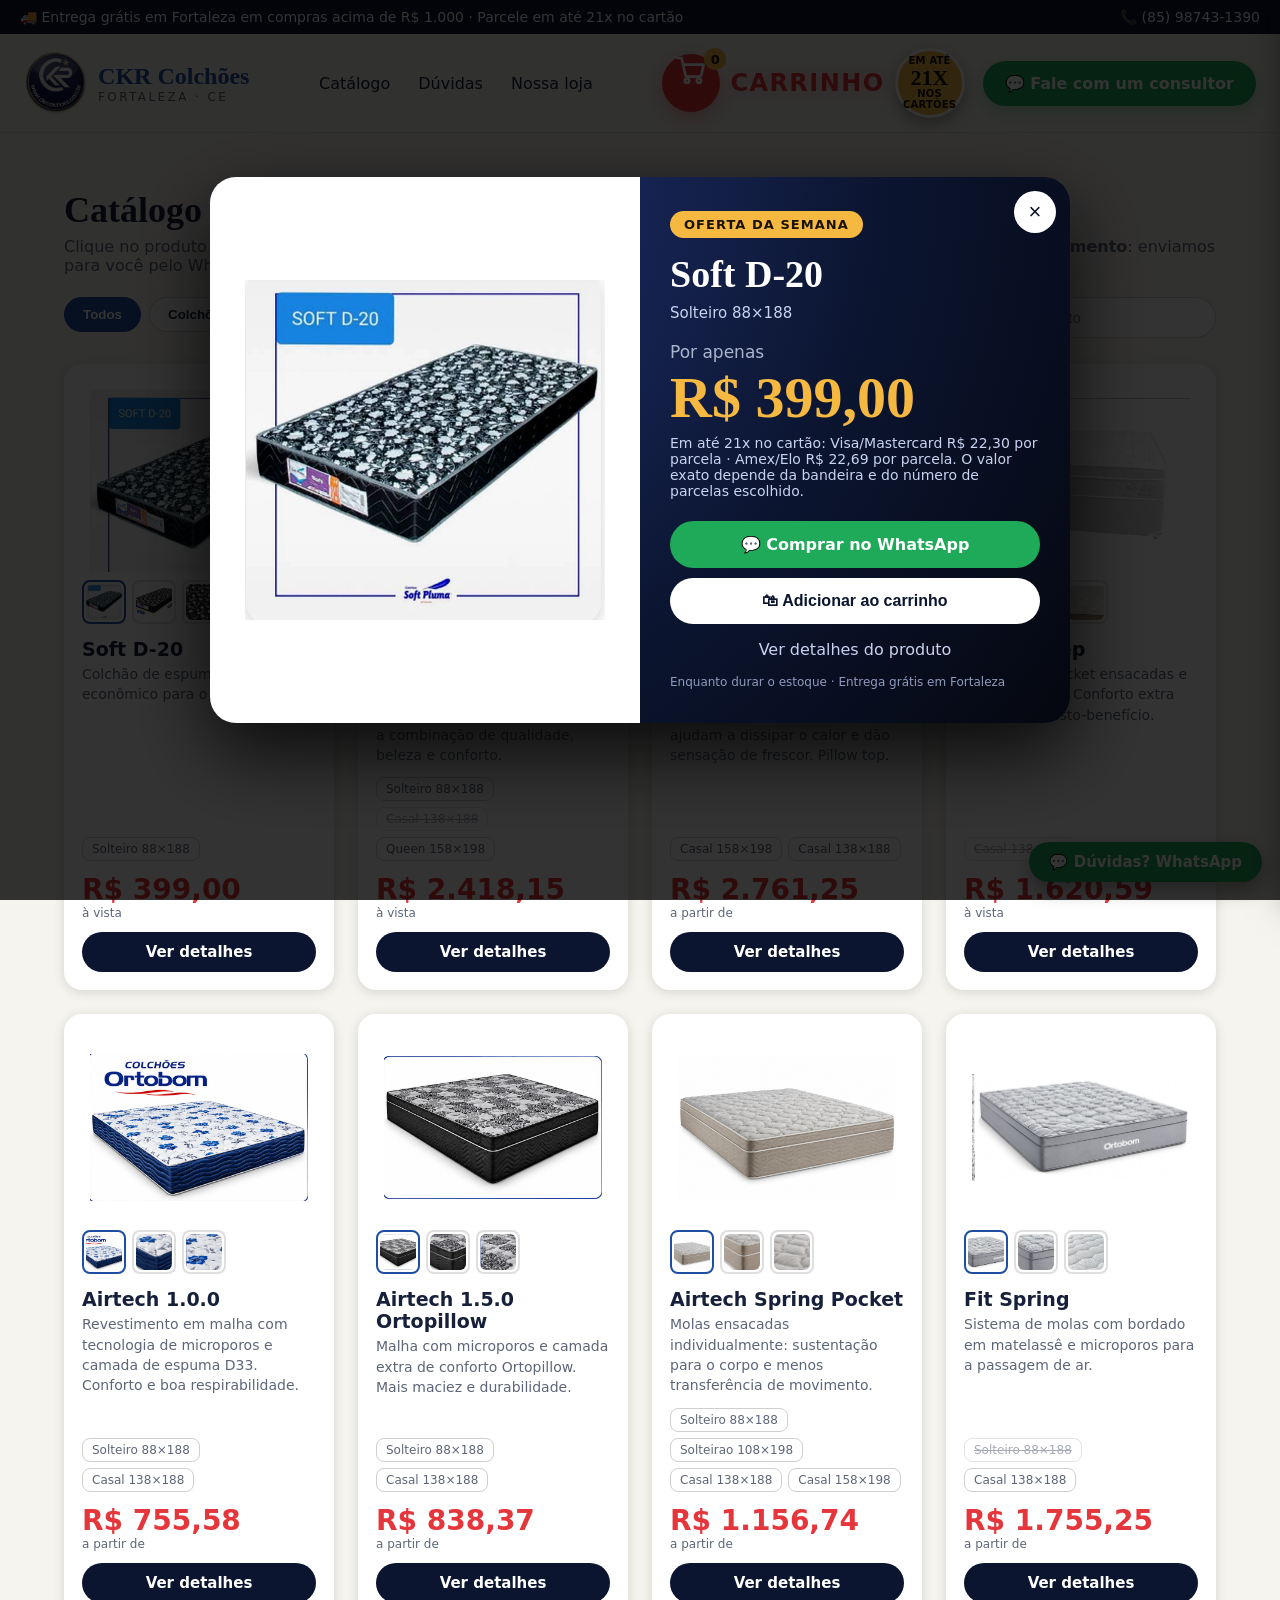
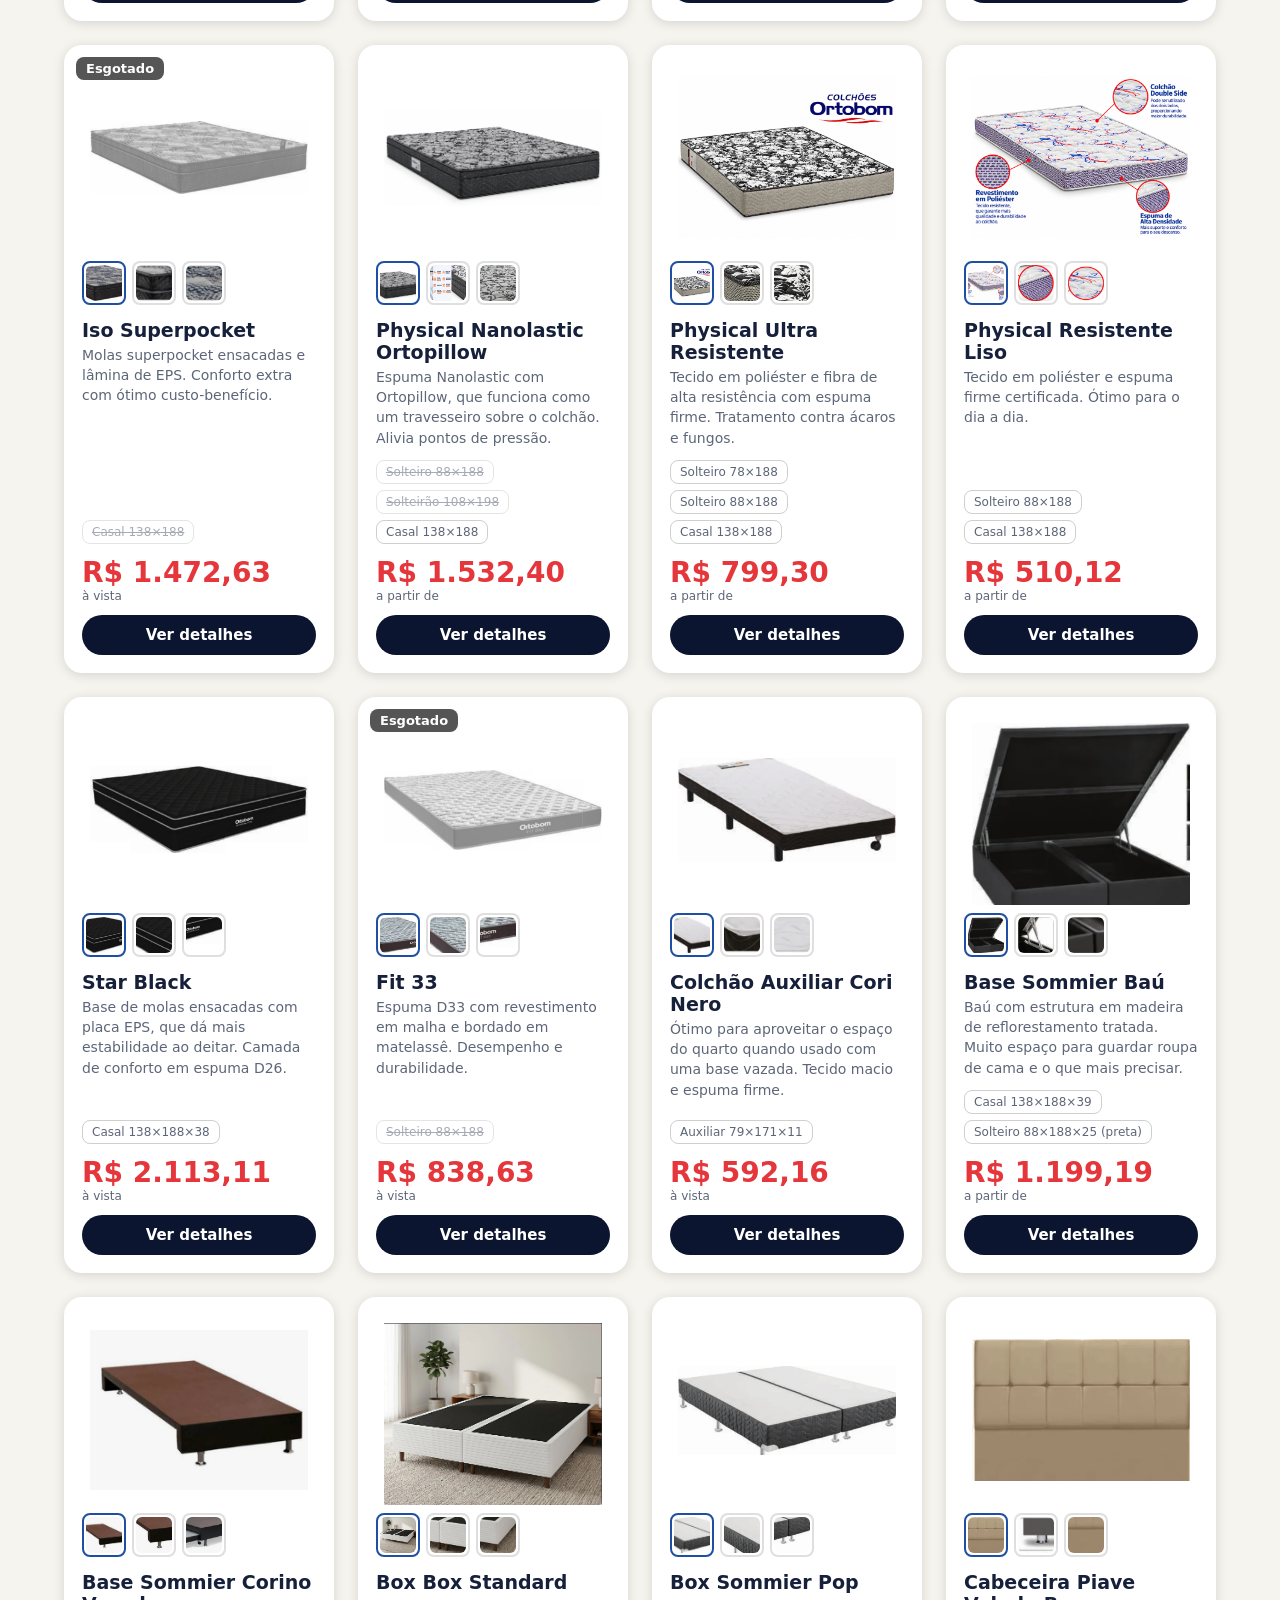
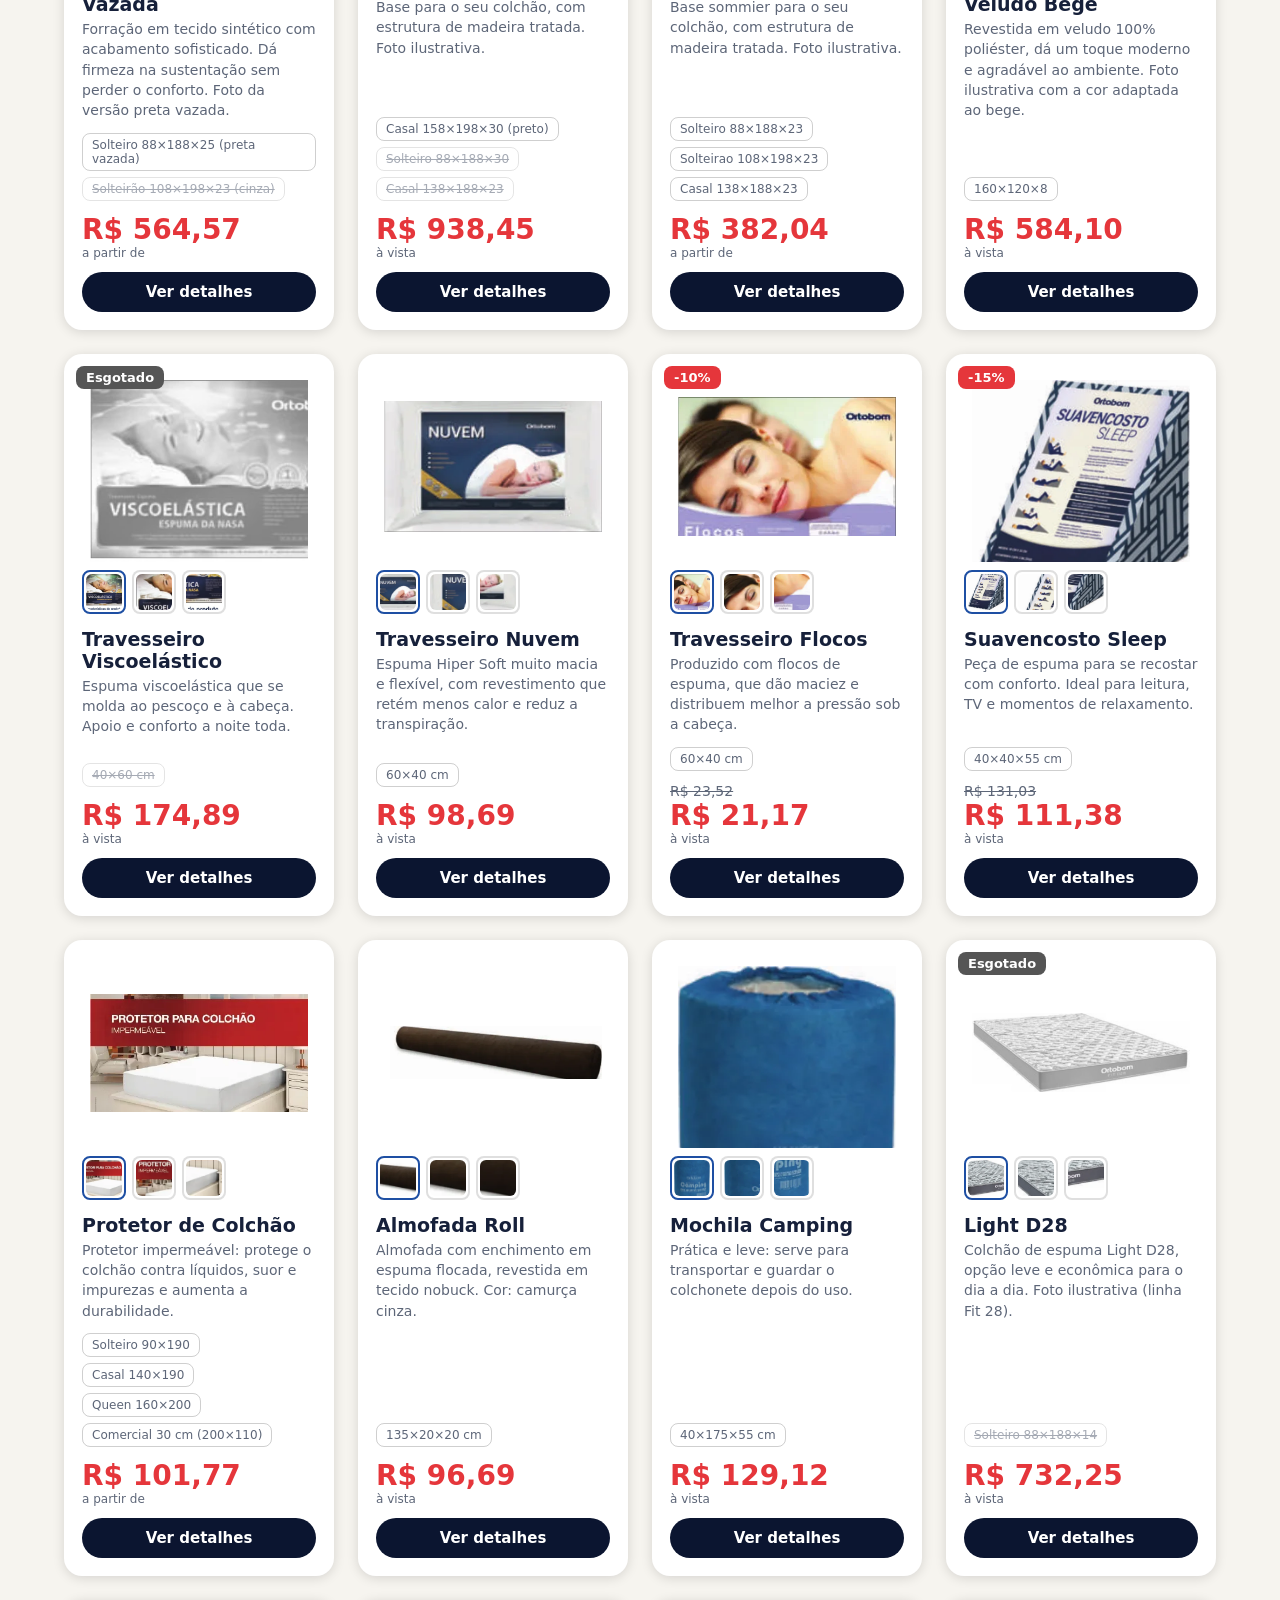
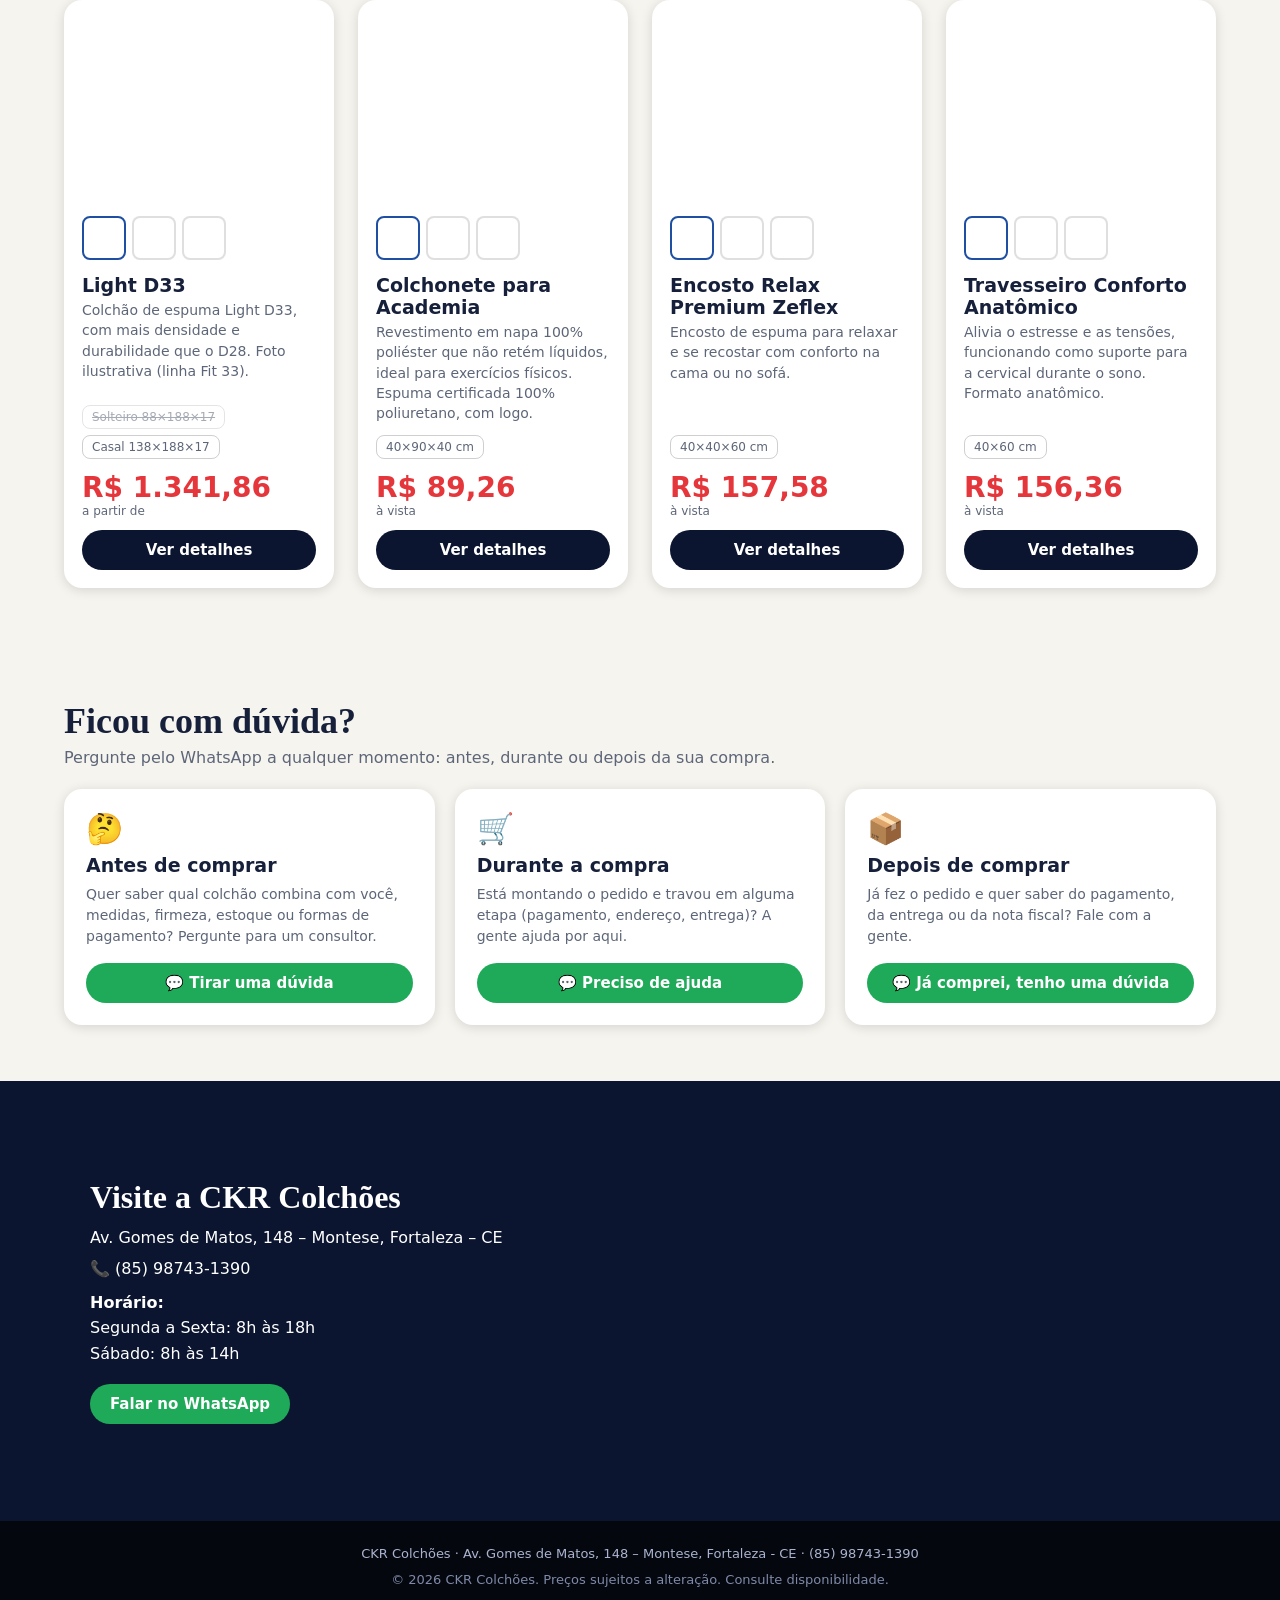
==== commit 352090a4: "Update index.html" ====
--- a/index.html
+++ b/index.html
@@ -290,9 +290,19 @@
 .inst small{color:#c8d3f0;font-size:12px}
 .inst .btn{padding:10px 16px;font-size:14px;white-space:nowrap}
 .inst .ix{position:absolute;top:-10px;right:-10px;width:26px;height:26px;border-radius:50%;border:0;background:#fff;color:var(--navy);font-size:16px;line-height:1;cursor:pointer;box-shadow:0 2px 8px #0006}
+/* RELÓGIO DA PROMOÇÃO */
+#relogio{position:sticky;top:0;z-index:25;background:var(--red);color:#fff;text-align:center;padding:8px 12px;font-weight:700;font-size:15px;display:flex;justify-content:center;align-items:center;gap:10px;flex-wrap:wrap}
+#relogio[hidden]{display:none}
+#relogio .rc{display:inline-flex;align-items:baseline;gap:3px;background:#0006;border-radius:10px;padding:3px 10px;font-variant-numeric:tabular-nums}
+#relogio .rc b{font-size:20px;font-family:Georgia,serif}
+#relogio .rc i{font-style:normal;font-size:12px;margin-right:6px;opacity:.85}
+body.comrel header{top:var(--rh,44px)}
+body.comrel section{scroll-margin-top:140px}
+@media(max-width:620px){#relogio{font-size:13px;padding:6px 8px;gap:6px}#relogio .rc b{font-size:17px}}
 </style>
 </head>
 <body>
+<div id="relogio" hidden role="timer" aria-live="off"></div>
 <div class="top"><span>🚚 Entrega grátis em Fortaleza em compras acima de R$ 1.000 · Parcele em até <span id="parc">21</span>x no cartão</span><span><button type="button" id="instTop" class="instlnk" hidden>📲 Instalar app</button><span id="tel"></span></span></div>
 <header>
   <div class="logo"><img src="img/logo-ckr-3d.webp" alt="Logo CKR Colchões" class="logo-img"><span>CKR Colchões<small>FORTALEZA · CE</small></span></div>
@@ -368,8 +378,16 @@
 <script>
 const $=id=>document.getElementById(id);
 const R=v=>v.toLocaleString("pt-BR",{style:"currency",currency:"BRL"});
-/* Desconto por produto: usa p.desconto se existir (0 = sem desconto); senão, o DESCONTO geral */
-const descP=p=>(p&&p.desconto!=null)?p.desconto:DESCONTO;
+/* Tempo das promoções (vem do produtos.js) */
+const fimMs=s=>{const t=Date.parse(s);return isNaN(t)?null:t};
+const vivo=s=>{const f=s?fimMs(s):null;return f===null||f>Date.now()};
+const PROMO_ON=()=>typeof PROMO_ENCERRA==="undefined"||!PROMO_ENCERRA||vivo(typeof PROMO_FIM!=="undefined"?PROMO_FIM:"");
+/* Desconto por produto: usa p.desconto se existir (0 = sem desconto); senão, o DESCONTO geral (só enquanto a promoção está no prazo) */
+const descP=p=>{
+  if(p&&p.ate&&!vivo(p.ate))return 0;                 // prazo do produto acabou
+  if(p&&p.desconto!=null)return p.desconto;
+  return PROMO_ON()?DESCONTO:0;                       // desconto geral só vale enquanto a promoção está no prazo
+};
 const novo=(v,p)=>Math.round(v*(100-descP(p)))/100;
 const wa=t=>`https://wa.me/${LOJA.whatsapp}?text=${encodeURIComponent(t)}`;
 const foto=p=>`img/${p.img.includes(".")?p.img:p.img+".webp"}`;
@@ -683,8 +701,9 @@
     ${askBtn("Olá! Estou montando um pedido no Site da CKR Colchões e tenho uma dúvida:\n"+linhasPedido()+"\nTotal: "+R(total),"❓ Tirar uma dúvida sobre o pedido")}`;}
 /* ---------- Oferta em destaque (popup ao abrir + mini no canto) ---------- */
 (function(){
-  const c=Object.assign({ativa:true,produto:"Soft D-20",tamanho:0,titulo:"Oferta da Semana",condicao:"",rodape:"Enquanto durar o estoque · Entrega grátis em Fortaleza",umaVezPorSessao:true,miniInicio:8,miniDuracao:12,miniIntervalo:30,miniVezes:4},typeof OFERTA!=="undefined"?OFERTA:{});
+  const c=Object.assign({ativa:true,produto:"Soft D-20",tamanho:0,titulo:"Oferta da Semana",condicao:"",ate:"",rodape:"Enquanto durar o estoque · Entrega grátis em Fortaleza",umaVezPorSessao:true,miniInicio:8,miniDuracao:12,miniIntervalo:30,miniVezes:4},typeof OFERTA!=="undefined"?OFERTA:{});
   if(!c.ativa)return;
+  if(c.ate&&!vivo(c.ate))return;                       // prazo da oferta em destaque acabou
   const i=PRODUTOS.findIndex(p=>norm(p.nome)==norm(c.produto));if(i<0)return;
   const p=PRODUTOS[i],k=Math.min(c.tamanho||0,p.tamanhos.length-1),t=p.tamanhos[k];
   if(t[1]==null||esgT(t))return;                       // sem preço ou esgotado: não mostra
@@ -740,6 +759,35 @@
 $("cartbtn").onclick=()=>{agendaPag();$("dr").classList.add("on");desenhar();};$("drx").onclick=()=>$("dr").classList.remove("on");
 desenhar();
 
+/* ---------- Relógio da promoção ---------- */
+(function(){
+  const el=$("relogio"),p2=n=>String(n).padStart(2,"0");
+  const fim=(typeof PROMO_FIM!=="undefined"&&PROMO_FIM)?fimMs(PROMO_FIM):null;
+  const titulo=typeof PROMO_TITULO!=="undefined"?PROMO_TITULO:"A promoção termina em";
+  const mostra=typeof PROMO_RELOGIO==="undefined"||PROMO_RELOGIO;
+  const encerra=typeof PROMO_ENCERRA==="undefined"||PROMO_ENCERRA;
+  let iv;
+  function acabou(aoVivo){
+    clearInterval(iv);el.hidden=true;document.body.classList.remove("comrel");
+    if(!encerra)return;
+    const b=document.querySelector(".black");if(b)b.style.display="none";
+    const t=document.querySelector(".bftxt");if(t)t.textContent="Carrinho";
+    mostrar();desenhar();
+    if(aoVivo)aviso("A promoção de Black Friday terminou. Os preços voltaram ao normal.");
+  }
+  if(fim===null||!mostra)return;
+  if(fim<=Date.now()){acabou(false);return}
+  function tick(){
+    const ms=fim-Date.now();
+    if(ms<=0){acabou(true);return}
+    const d=Math.floor(ms/864e5),h=Math.floor(ms%864e5/36e5),m=Math.floor(ms%36e5/6e4),s=Math.floor(ms%6e4/1e3);
+    el.innerHTML=`<span>⏰ ${titulo}</span><span class="rc">${d?`<b>${d}</b><i>d</i>`:""}<b>${p2(h)}</b><i>h</i><b>${p2(m)}</b><i>min</i><b>${p2(s)}</b><i>s</i></span>`;
+    document.documentElement.style.setProperty("--rh",el.offsetHeight+"px");
+  }
+  el.hidden=false;document.body.classList.add("comrel");tick();iv=setInterval(tick,1000);
+  addEventListener("resize",()=>document.documentElement.style.setProperty("--rh",el.offsetHeight+"px"));
+})();
+
 /* ---------- Instalar como aplicativo (PWA) ---------- */
 (function(){
   if("serviceWorker" in navigator)window.addEventListener("load",()=>navigator.serviceWorker.register("sw.js").catch(()=>{}));
@@ -769,7 +817,7 @@
 
   window.addEventListener("beforeinstallprompt",e=>{e.preventDefault();ev=e;mostraBotao()});   // Android / Chrome / Edge
   window.addEventListener("appinstalled",esconde);
-  if(ios)mostraBotao();                                  // iPhone/iPad não têm o evento: mostramos o passo a passo
+  if(ios)mostraBotao();                                  // iPhone/iPad não têm o evento: mostramos o painel de passo a passo
 })();
 </script>
 </body>
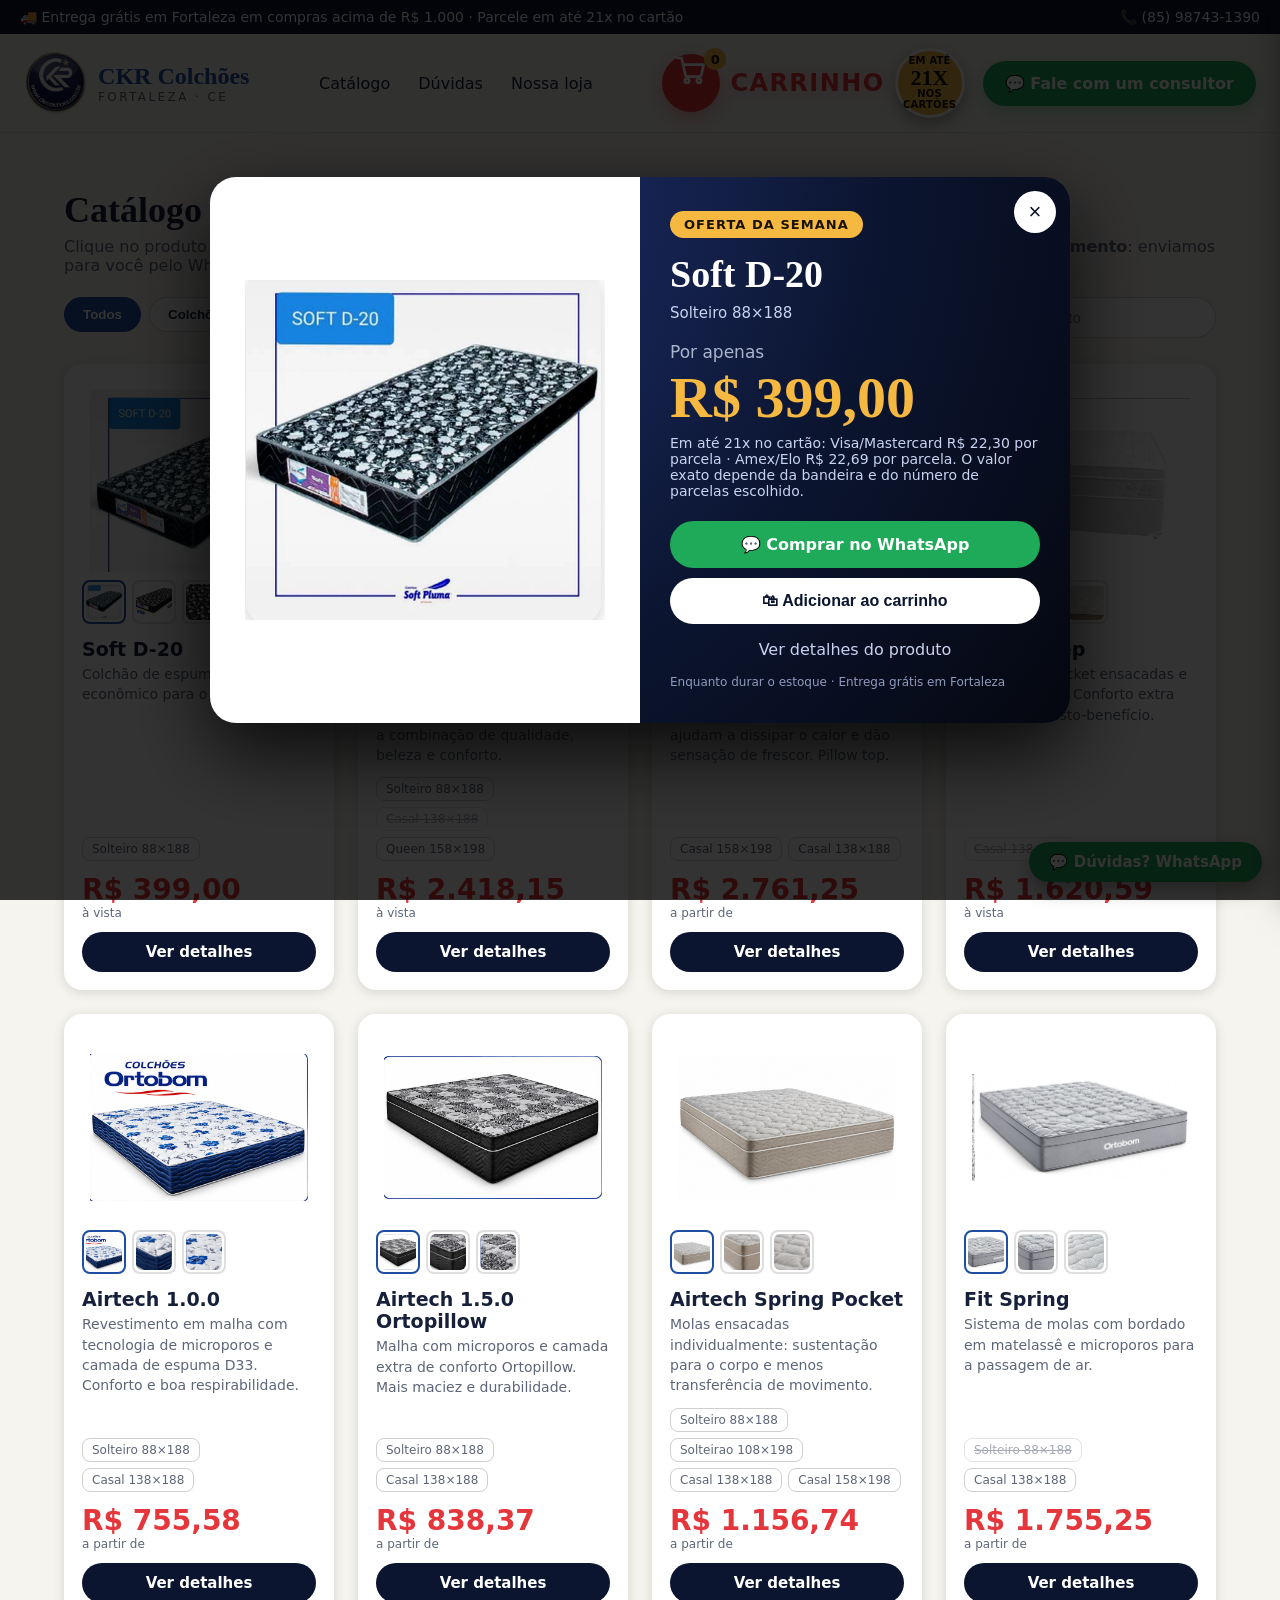
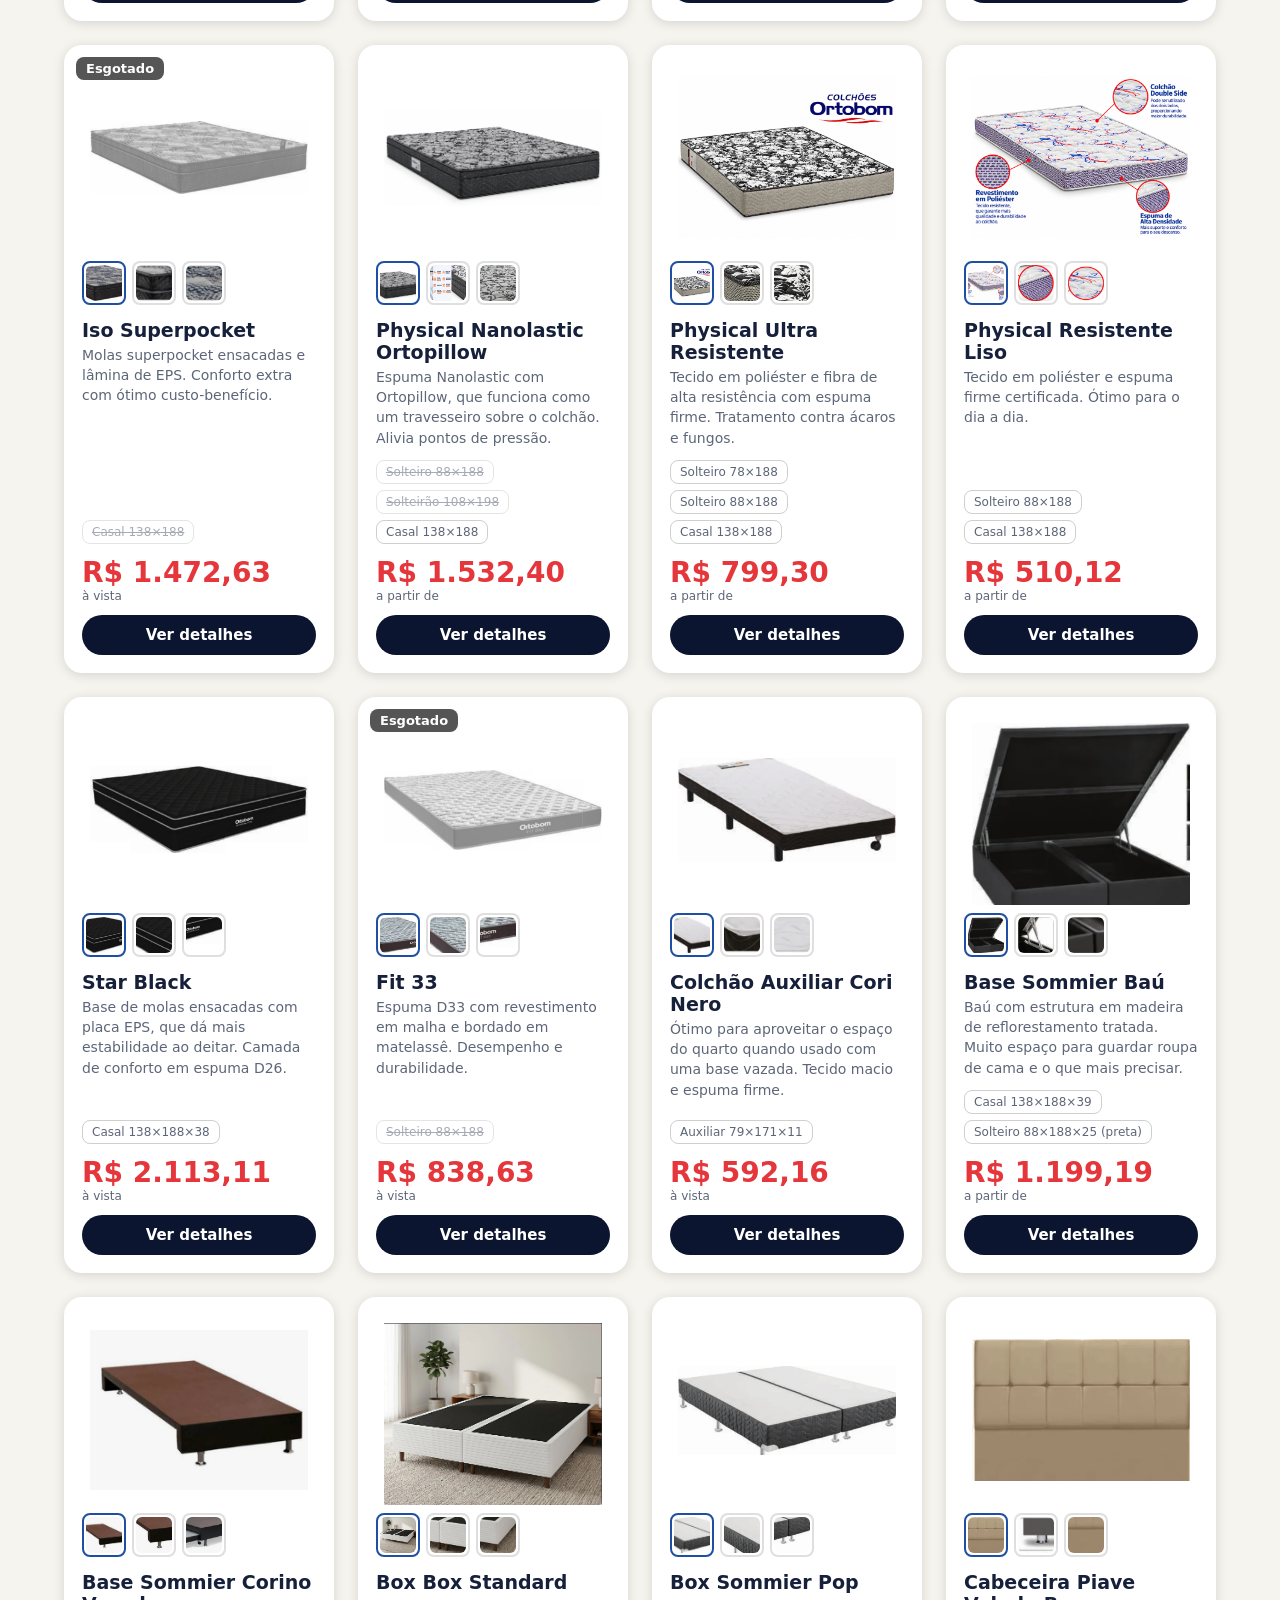
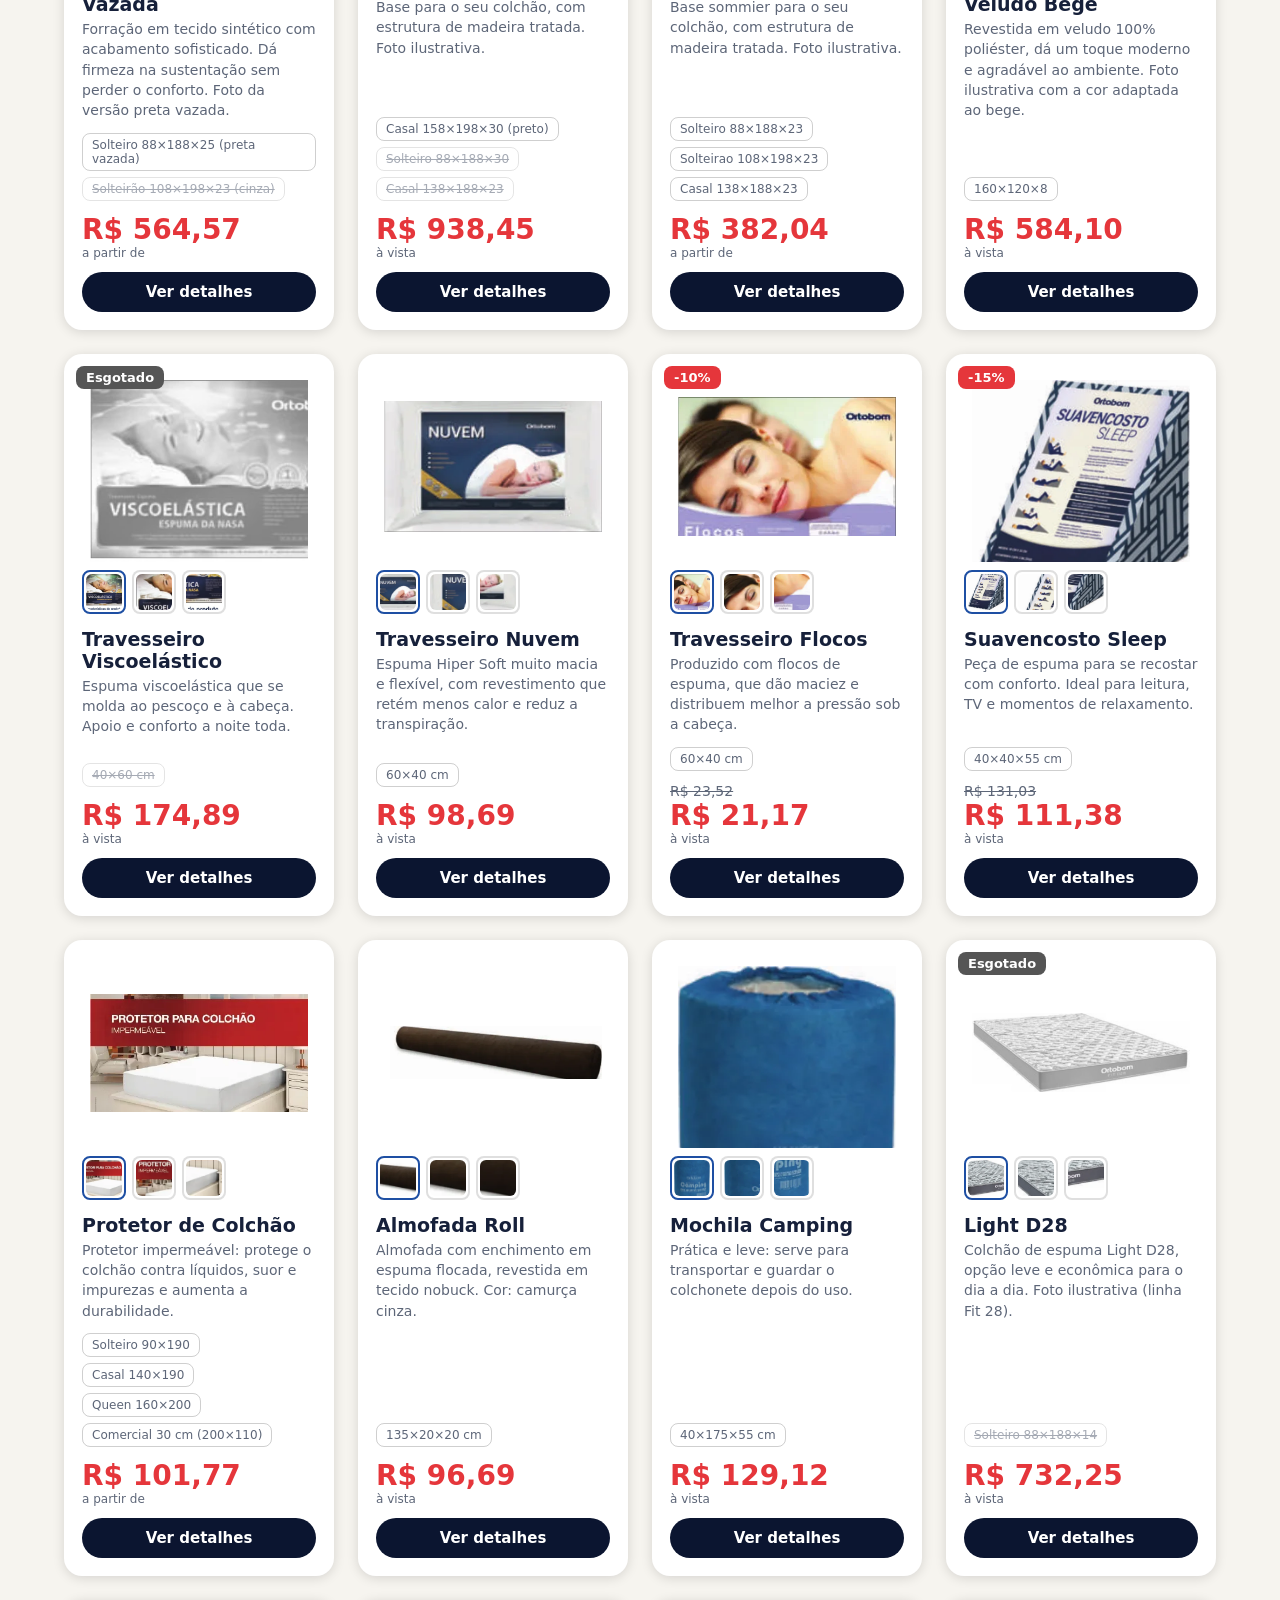
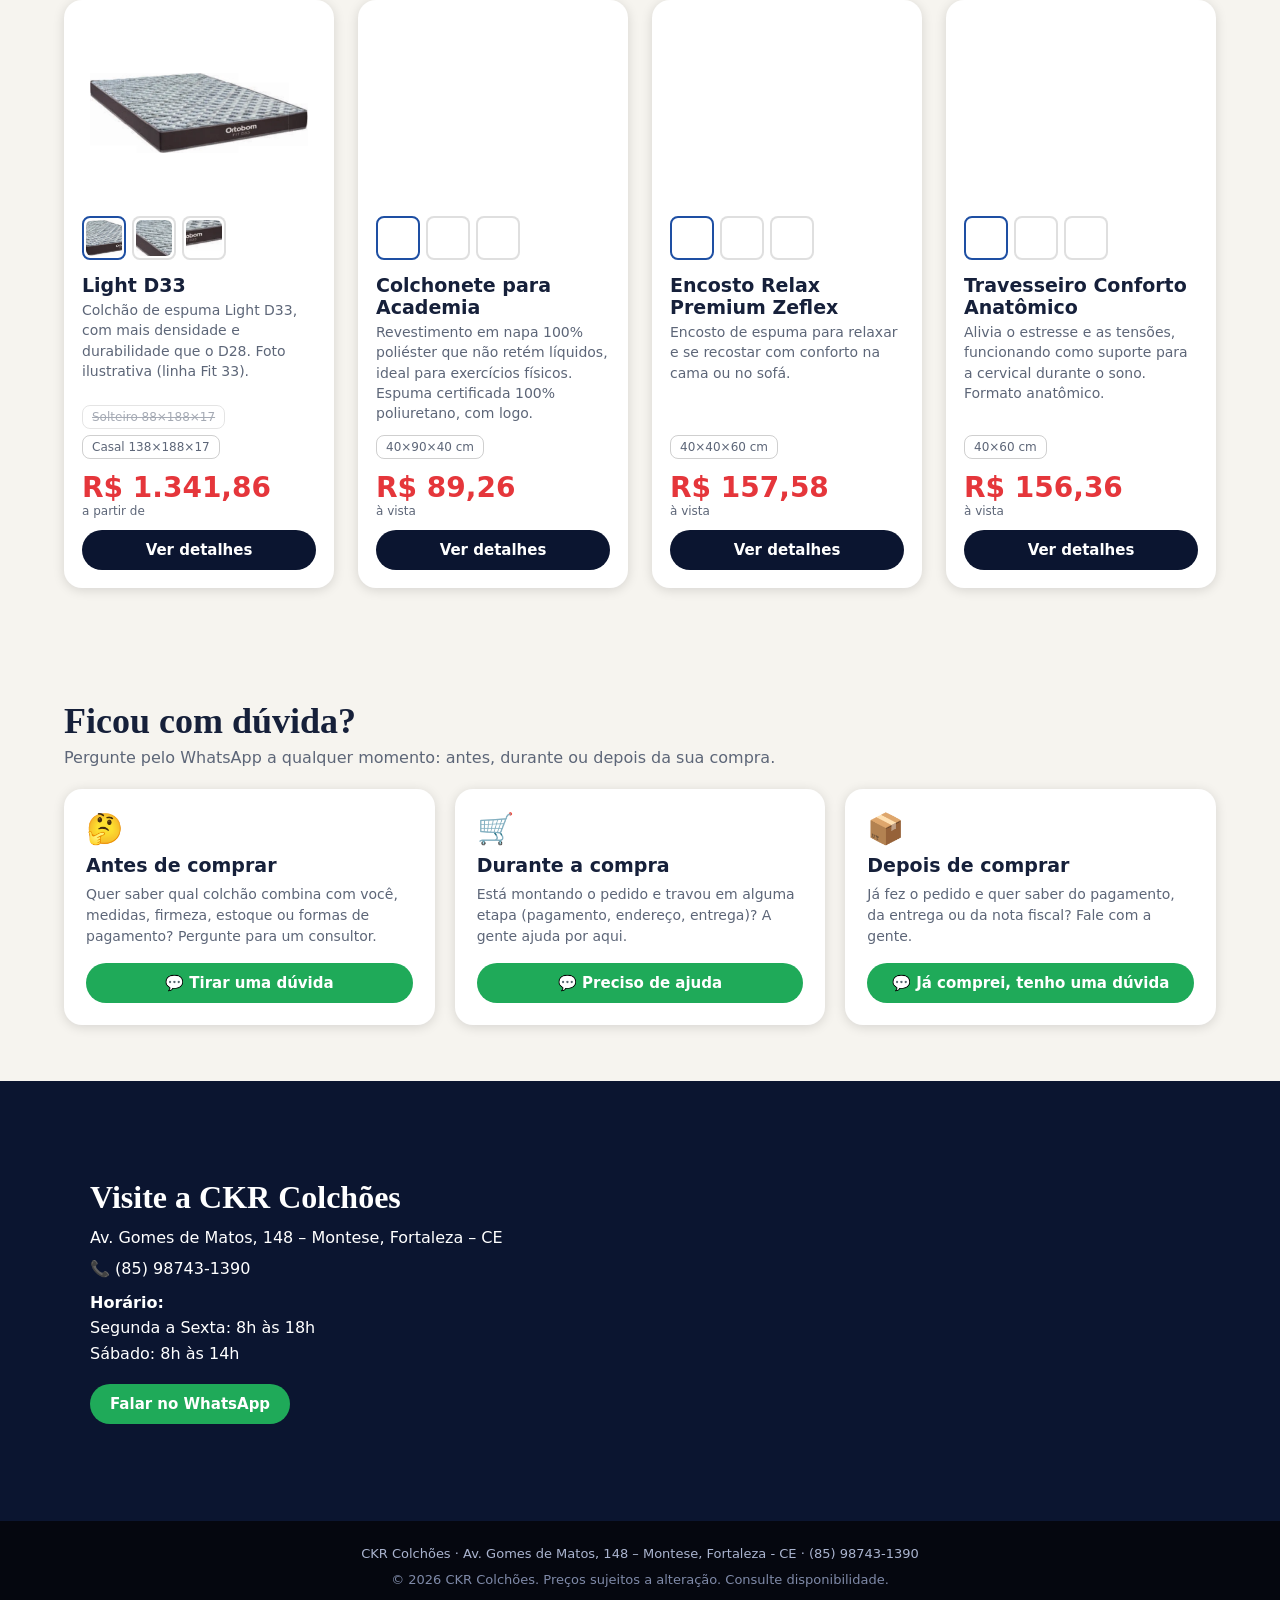
==== commit afffe260: "Update index.html" ====
--- a/index.html
+++ b/index.html
@@ -12,6 +12,10 @@
 <meta name="viewport" content="width=device-width, initial-scale=1">
 <title>CKR Colchões | Black Friday em Fortaleza</title>
 <meta name="description" content="Black Friday CKR Colchões: 30% de desconto em colchões, bases e travesseiros. Av. Gomes de Matos, 148 – Montese, Fortaleza.">
+<!-- Fonte do relógio digital -->
+<link rel="preconnect" href="https://fonts.googleapis.com">
+<link rel="preconnect" href="https://fonts.gstatic.com" crossorigin>
+<link href="https://fonts.googleapis.com/css2?family=Orbitron:wght@700;900&display=swap" rel="stylesheet">
 <!-- Aplicativo instalável (PWA) -->
 <link rel="manifest" href="manifest.json">
 <meta name="theme-color" content="#0b1530">
@@ -290,15 +294,27 @@
 .inst small{color:#c8d3f0;font-size:12px}
 .inst .btn{padding:10px 16px;font-size:14px;white-space:nowrap}
 .inst .ix{position:absolute;top:-10px;right:-10px;width:26px;height:26px;border-radius:50%;border:0;background:#fff;color:var(--navy);font-size:16px;line-height:1;cursor:pointer;box-shadow:0 2px 8px #0006}
-/* RELÓGIO DA PROMOÇÃO */
-#relogio{position:sticky;top:0;z-index:25;background:var(--red);color:#fff;text-align:center;padding:8px 12px;font-weight:700;font-size:15px;display:flex;justify-content:center;align-items:center;gap:10px;flex-wrap:wrap}
+/* RELÓGIO DA PROMOÇÃO (painel digital) */
+#relogio{position:sticky;top:0;z-index:25;display:flex;justify-content:center;align-items:center;gap:6px 24px;flex-wrap:wrap;padding:8px 12px 10px;color:#fff;background:linear-gradient(180deg,#1c0e0e,#080404);border-bottom:2px solid var(--red);box-shadow:0 6px 20px #0009}
 #relogio[hidden]{display:none}
-#relogio .rc{display:inline-flex;align-items:baseline;gap:3px;background:#0006;border-radius:10px;padding:3px 10px;font-variant-numeric:tabular-nums}
-#relogio .rc b{font-size:20px;font-family:Georgia,serif}
-#relogio .rc i{font-style:normal;font-size:12px;margin-right:6px;opacity:.85}
-body.comrel header{top:var(--rh,44px)}
-body.comrel section{scroll-margin-top:140px}
-@media(max-width:620px){#relogio{font-size:13px;padding:6px 8px;gap:6px}#relogio .rc b{font-size:17px}}
+#relogio .rtit{font-family:Orbitron,system-ui,sans-serif;font-weight:900;font-size:clamp(12px,2.1vw,19px);letter-spacing:.12em;text-transform:uppercase;text-shadow:0 0 12px #ff6a0066}
+#relogio .rcx{display:flex;align-items:flex-end;gap:7px}
+#relogio .rg{display:grid;justify-items:center;gap:3px}
+#relogio .rg small{font-family:Orbitron,system-ui,sans-serif;font-weight:700;font-size:10px;letter-spacing:.14em;text-transform:uppercase;color:#eadccf}
+#relogio .rd{display:flex;gap:4px}
+#relogio .rd i{font-style:normal;position:relative;display:grid;place-items:center;min-width:1.15em;padding:.08em .1em;font-family:Orbitron,"Courier New",monospace;font-weight:900;font-size:clamp(22px,4.4vw,38px);line-height:1.12;color:#ff8a1f;background:linear-gradient(180deg,#2b2b2b 0,#0d0d0d 50%,#000 50%,#161616 100%);border:2px solid #4a4a4a;border-radius:8px;text-shadow:0 0 5px #ff7a00,0 0 14px #ff7a0099;box-shadow:inset 0 0 0 1px #000,0 3px 8px #000a}
+#relogio .rd i::after{content:"";position:absolute;left:0;right:0;top:50%;height:1px;background:#000c}
+#relogio .rdp{font-family:Orbitron,monospace;font-weight:900;font-size:clamp(20px,3.8vw,30px);line-height:1.12;color:#ff8a1f;text-shadow:0 0 8px #ff7a00aa;padding-bottom:.08em}
+body.comrel header{top:var(--rh,90px)}
+body.comrel section{scroll-margin-top:170px}
+@media(max-width:620px){
+  #relogio{gap:4px 10px;padding:6px 8px 8px}
+  #relogio .rcx{gap:4px}
+  #relogio .rd{gap:3px}
+  #relogio .rd i{font-size:20px;border-width:1.5px;border-radius:6px}
+  #relogio .rg small{font-size:8px;letter-spacing:.08em}
+  #relogio .rdp{font-size:18px}
+}
 </style>
 </head>
 <body>
@@ -759,7 +775,7 @@
 $("cartbtn").onclick=()=>{agendaPag();$("dr").classList.add("on");desenhar();};$("drx").onclick=()=>$("dr").classList.remove("on");
 desenhar();
 
-/* ---------- Relógio da promoção ---------- */
+/* ---------- Relógio da promoção (painel digital) ---------- */
 (function(){
   const el=$("relogio"),p2=n=>String(n).padStart(2,"0");
   const fim=(typeof PROMO_FIM!=="undefined"&&PROMO_FIM)?fimMs(PROMO_FIM):null;
@@ -767,6 +783,7 @@
   const mostra=typeof PROMO_RELOGIO==="undefined"||PROMO_RELOGIO;
   const encerra=typeof PROMO_ENCERRA==="undefined"||PROMO_ENCERRA;
   let iv;
+  const ajusta=()=>document.documentElement.style.setProperty("--rh",el.offsetHeight+"px");
   function acabou(aoVivo){
     clearInterval(iv);el.hidden=true;document.body.classList.remove("comrel");
     if(!encerra)return;
@@ -777,15 +794,18 @@
   }
   if(fim===null||!mostra)return;
   if(fim<=Date.now()){acabou(false);return}
+  /* um grupo (Dias, Horas, Min ou Seg): cada dígito numa caixinha */
+  const grupo=(n,rot)=>`<div class="rg"><small>${rot}</small><div class="rd">${p2(n).split("").map(c=>`<i>${c}</i>`).join("")}</div></div>`;
   function tick(){
     const ms=fim-Date.now();
     if(ms<=0){acabou(true);return}
     const d=Math.floor(ms/864e5),h=Math.floor(ms%864e5/36e5),m=Math.floor(ms%36e5/6e4),s=Math.floor(ms%6e4/1e3);
-    el.innerHTML=`<span>⏰ ${titulo}</span><span class="rc">${d?`<b>${d}</b><i>d</i>`:""}<b>${p2(h)}</b><i>h</i><b>${p2(m)}</b><i>min</i><b>${p2(s)}</b><i>s</i></span>`;
-    document.documentElement.style.setProperty("--rh",el.offsetHeight+"px");
+    el.innerHTML=`<span class="rtit">⏰ ${titulo}</span><div class="rcx">${grupo(d,"Dias")}<span class="rdp">:</span>${grupo(h,"Horas")}<span class="rdp">:</span>${grupo(m,"Min")}<span class="rdp">:</span>${grupo(s,"Seg")}</div>`;
+    ajusta();
   }
   el.hidden=false;document.body.classList.add("comrel");tick();iv=setInterval(tick,1000);
-  addEventListener("resize",()=>document.documentElement.style.setProperty("--rh",el.offsetHeight+"px"));
+  addEventListener("resize",ajusta);
+  if(document.fonts&&document.fonts.ready)document.fonts.ready.then(ajusta);   // refaz a altura quando a fonte carregar
 })();
 
 /* ---------- Instalar como aplicativo (PWA) ---------- */
@@ -817,7 +837,7 @@
 
   window.addEventListener("beforeinstallprompt",e=>{e.preventDefault();ev=e;mostraBotao()});   // Android / Chrome / Edge
   window.addEventListener("appinstalled",esconde);
-  if(ios)mostraBotao();                                  // iPhone/iPad não têm o evento: mostramos o painel de passo a passo
+  if(ios)mostraBotao();                                  // iPhone/iPad não têm o evento: mostramos o passo a passo
 })();
 </script>
 </body>
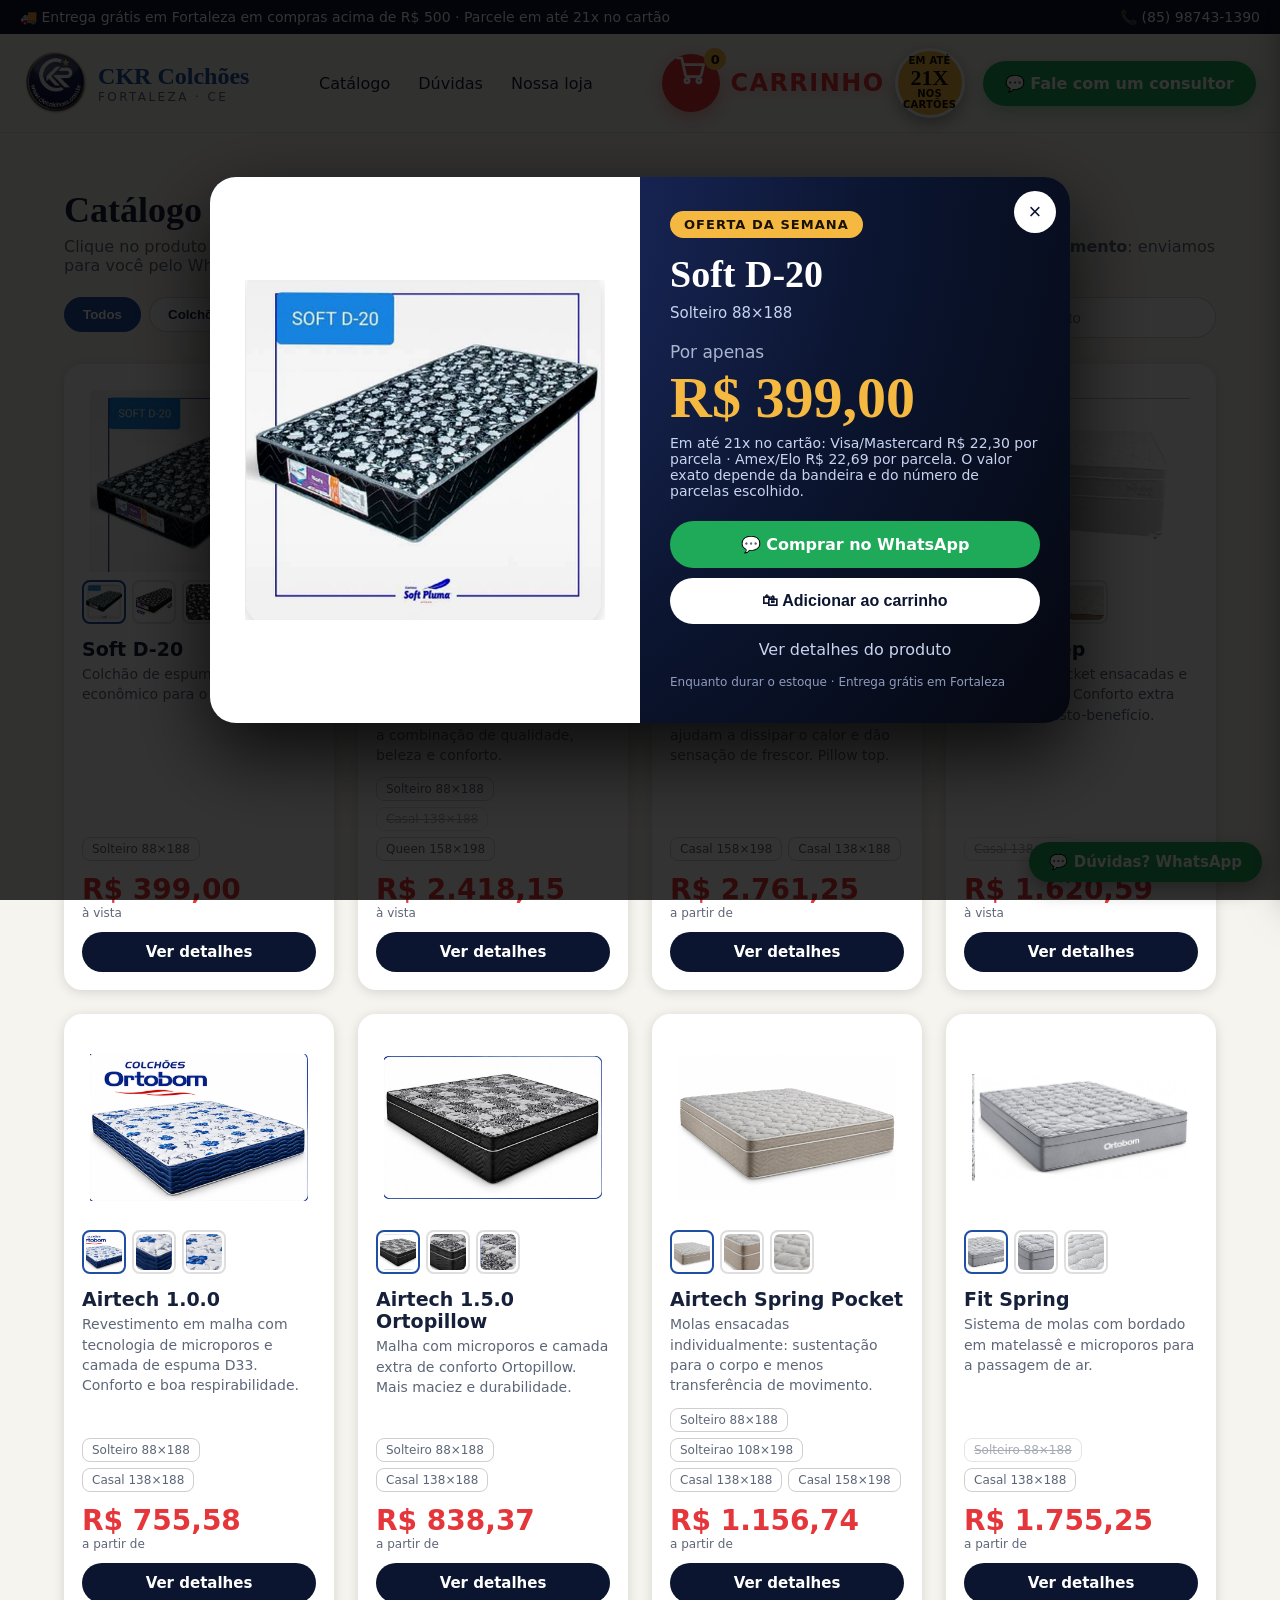
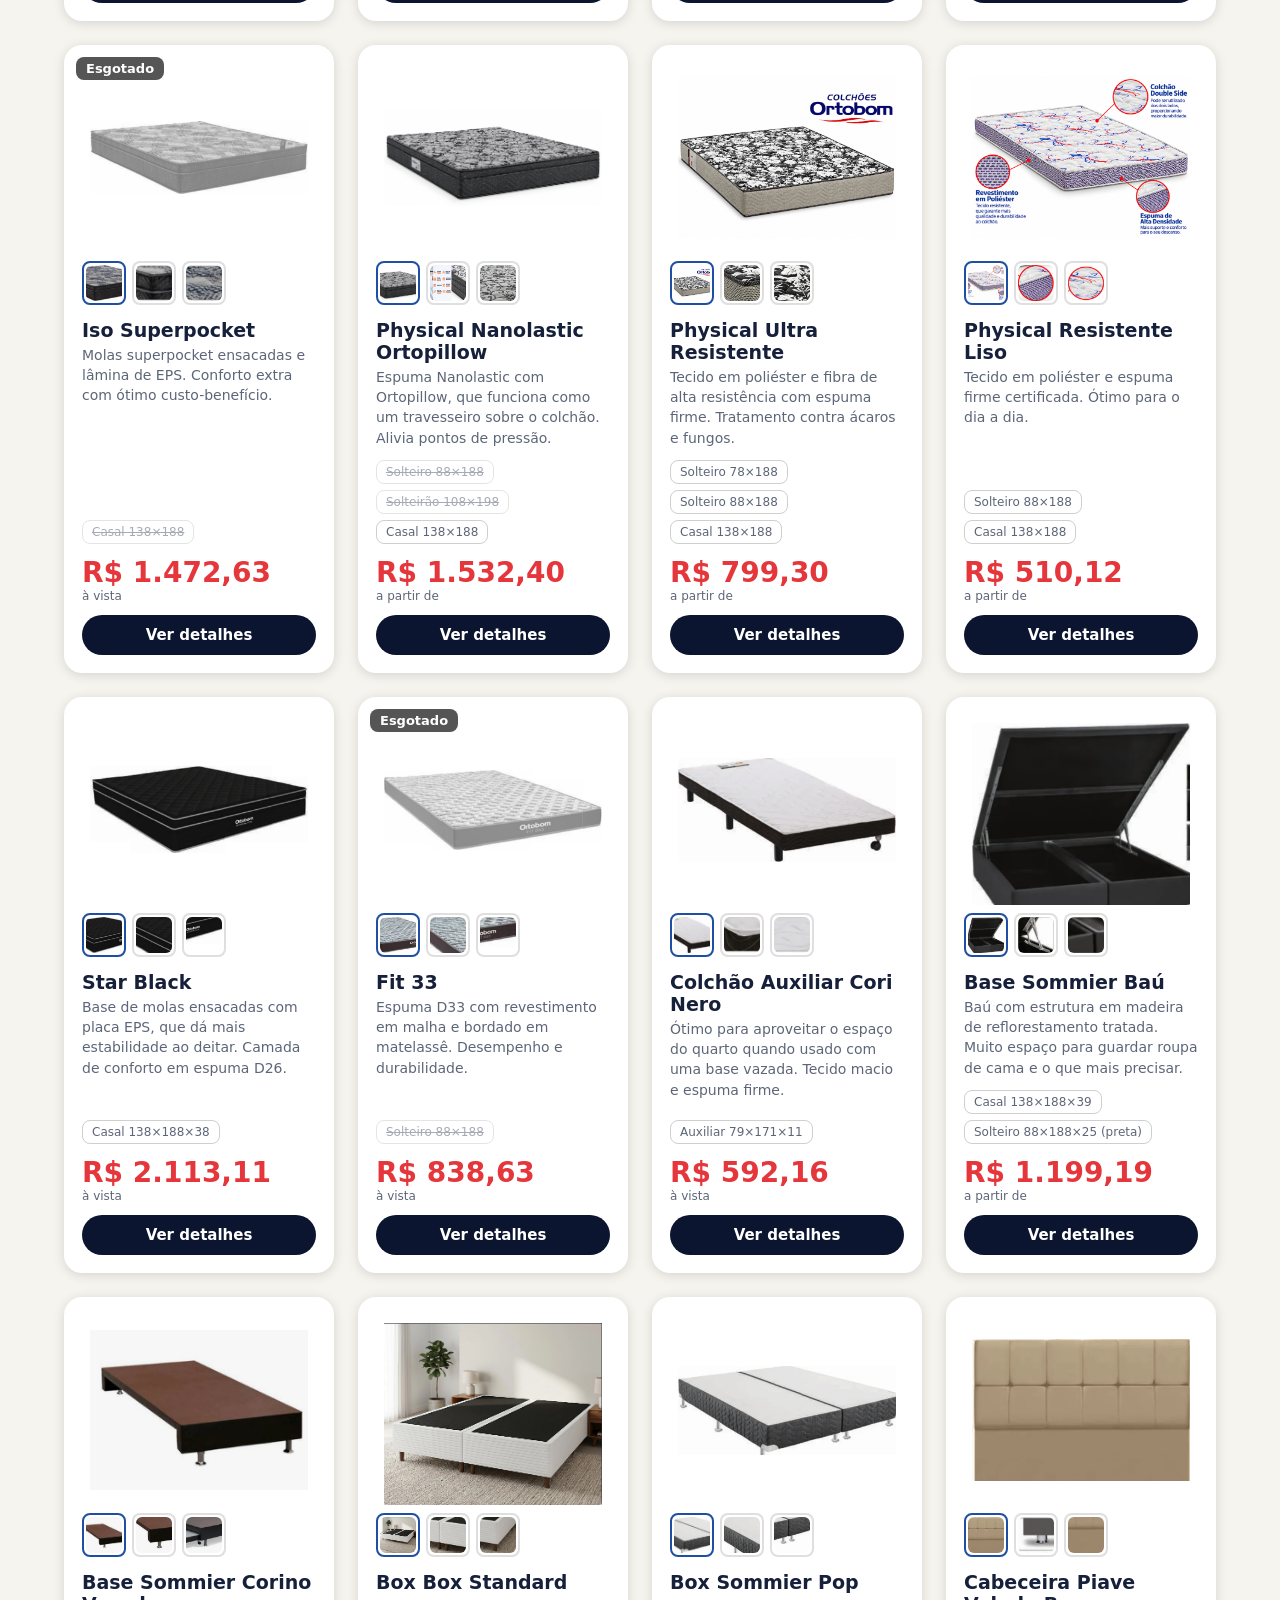
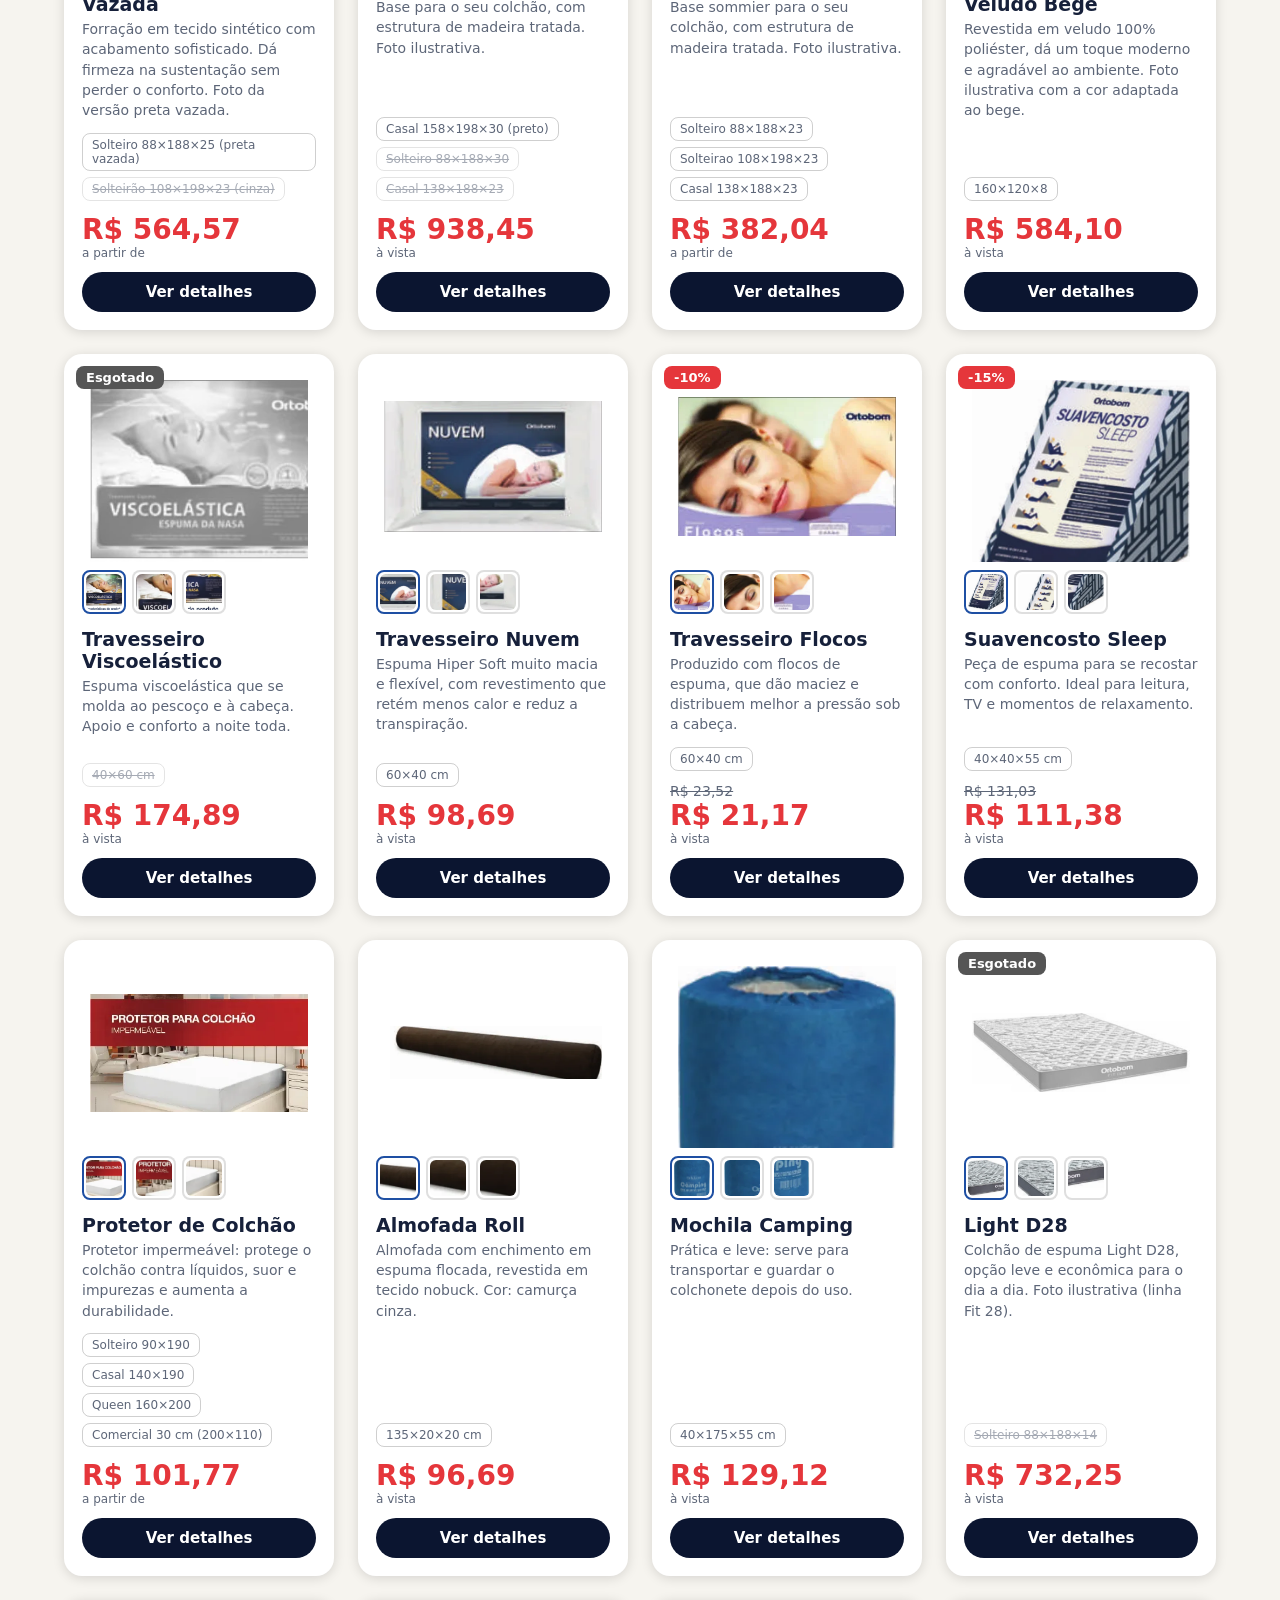
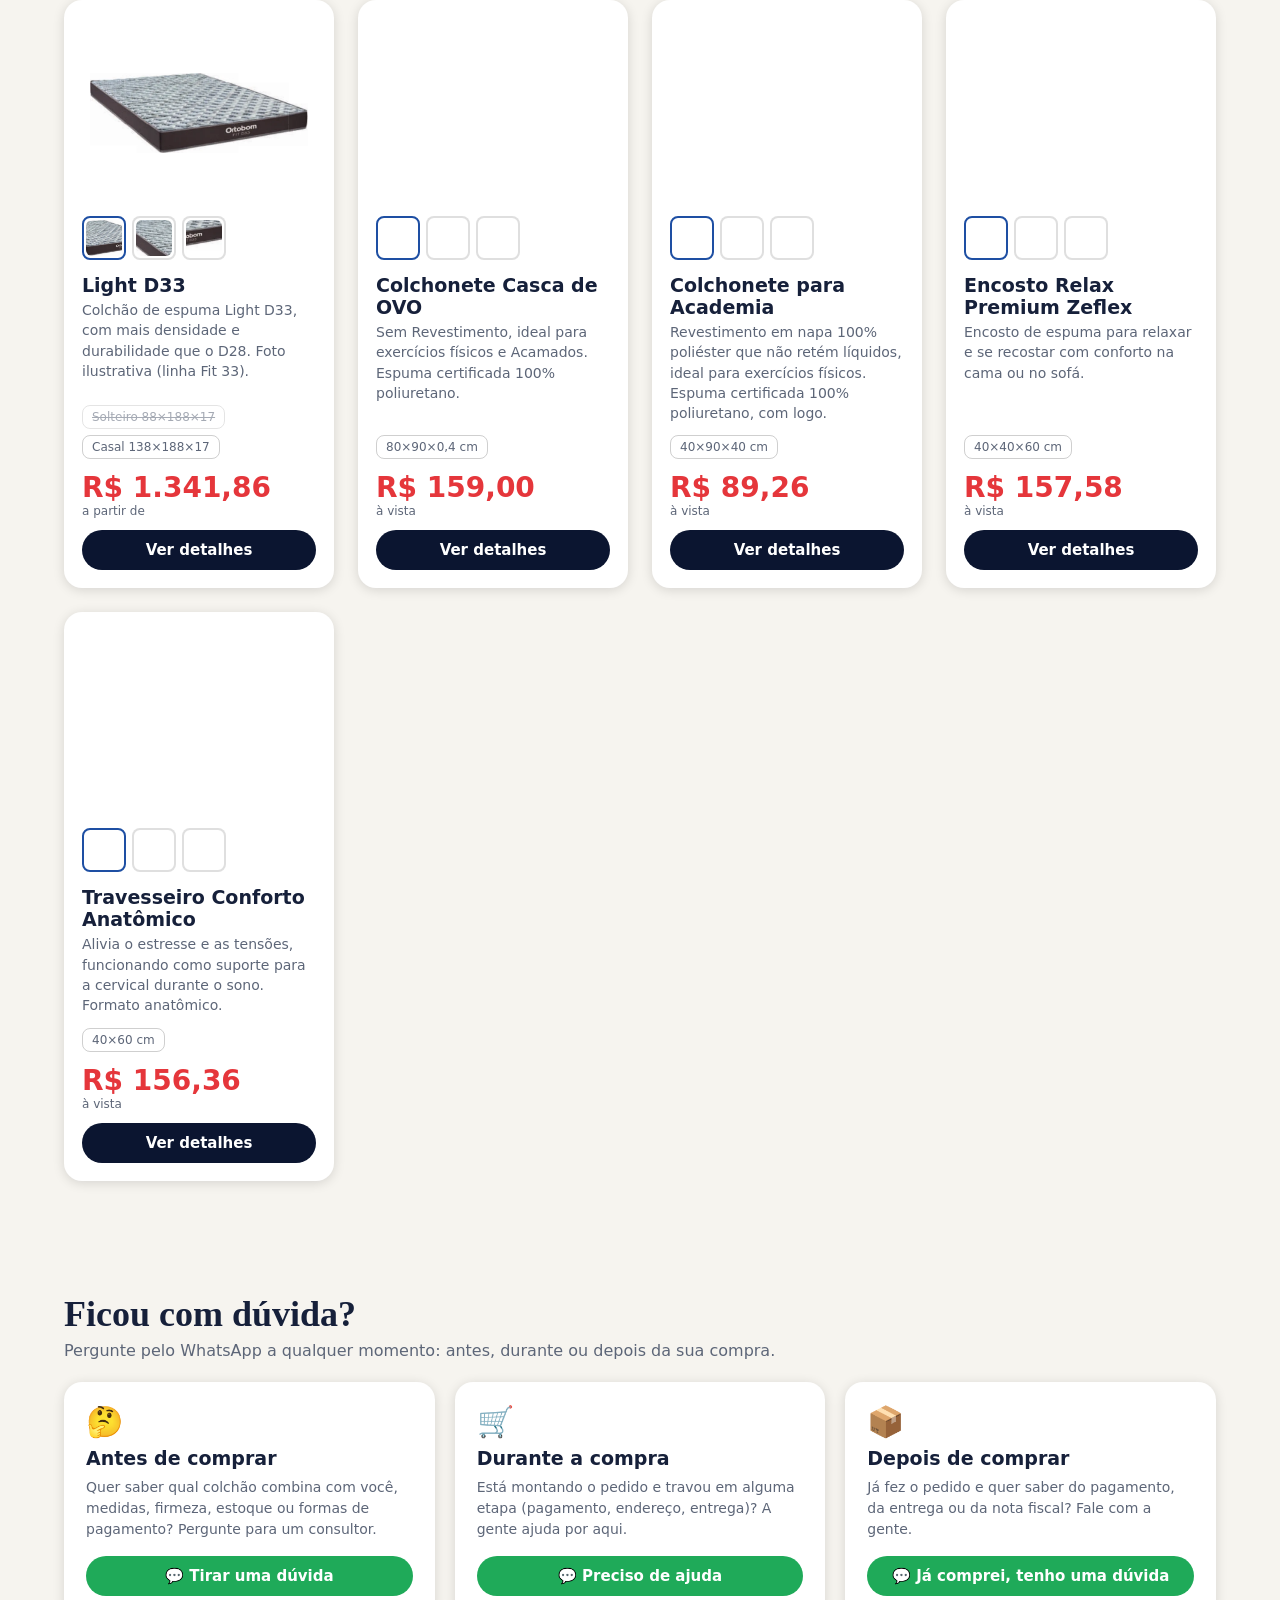
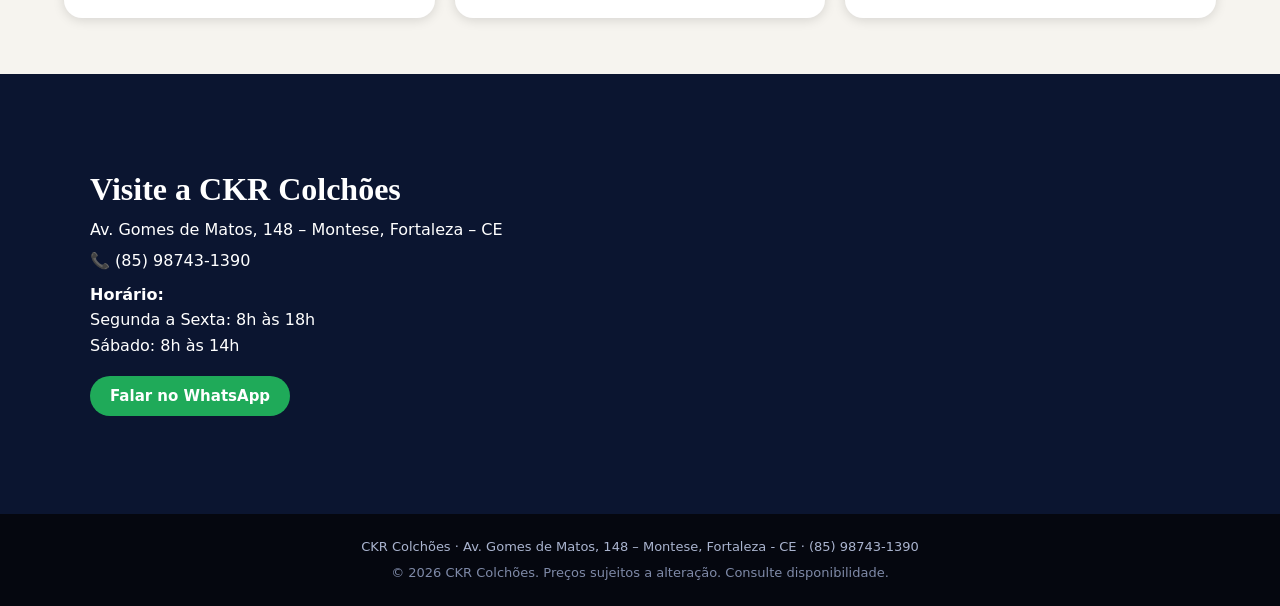
==== commit 3d5b0cec: "Update index.html" ====
--- a/index.html
+++ b/index.html
@@ -319,7 +319,7 @@
 </head>
 <body>
 <div id="relogio" hidden role="timer" aria-live="off"></div>
-<div class="top"><span>🚚 Entrega grátis em Fortaleza em compras acima de R$ 1.000 · Parcele em até <span id="parc">21</span>x no cartão</span><span><button type="button" id="instTop" class="instlnk" hidden>📲 Instalar app</button><span id="tel"></span></span></div>
+<div class="top"><span>🚚 Entrega grátis em Fortaleza em compras acima de R$ 500 · Parcele em até <span id="parc">21</span>x no cartão</span><span><button type="button" id="instTop" class="instlnk" hidden>📲 Instalar app</button><span id="tel"></span></span></div>
 <header>
   <div class="logo"><img src="img/logo-ckr-3d.webp" alt="Logo CKR Colchões" class="logo-img"><span>CKR Colchões<small>FORTALEZA · CE</small></span></div>
   <nav><a href="#catalogo">Catálogo</a><a href="#duvidas">Dúvidas</a><a href="#loja">Nossa loja</a></nav>
